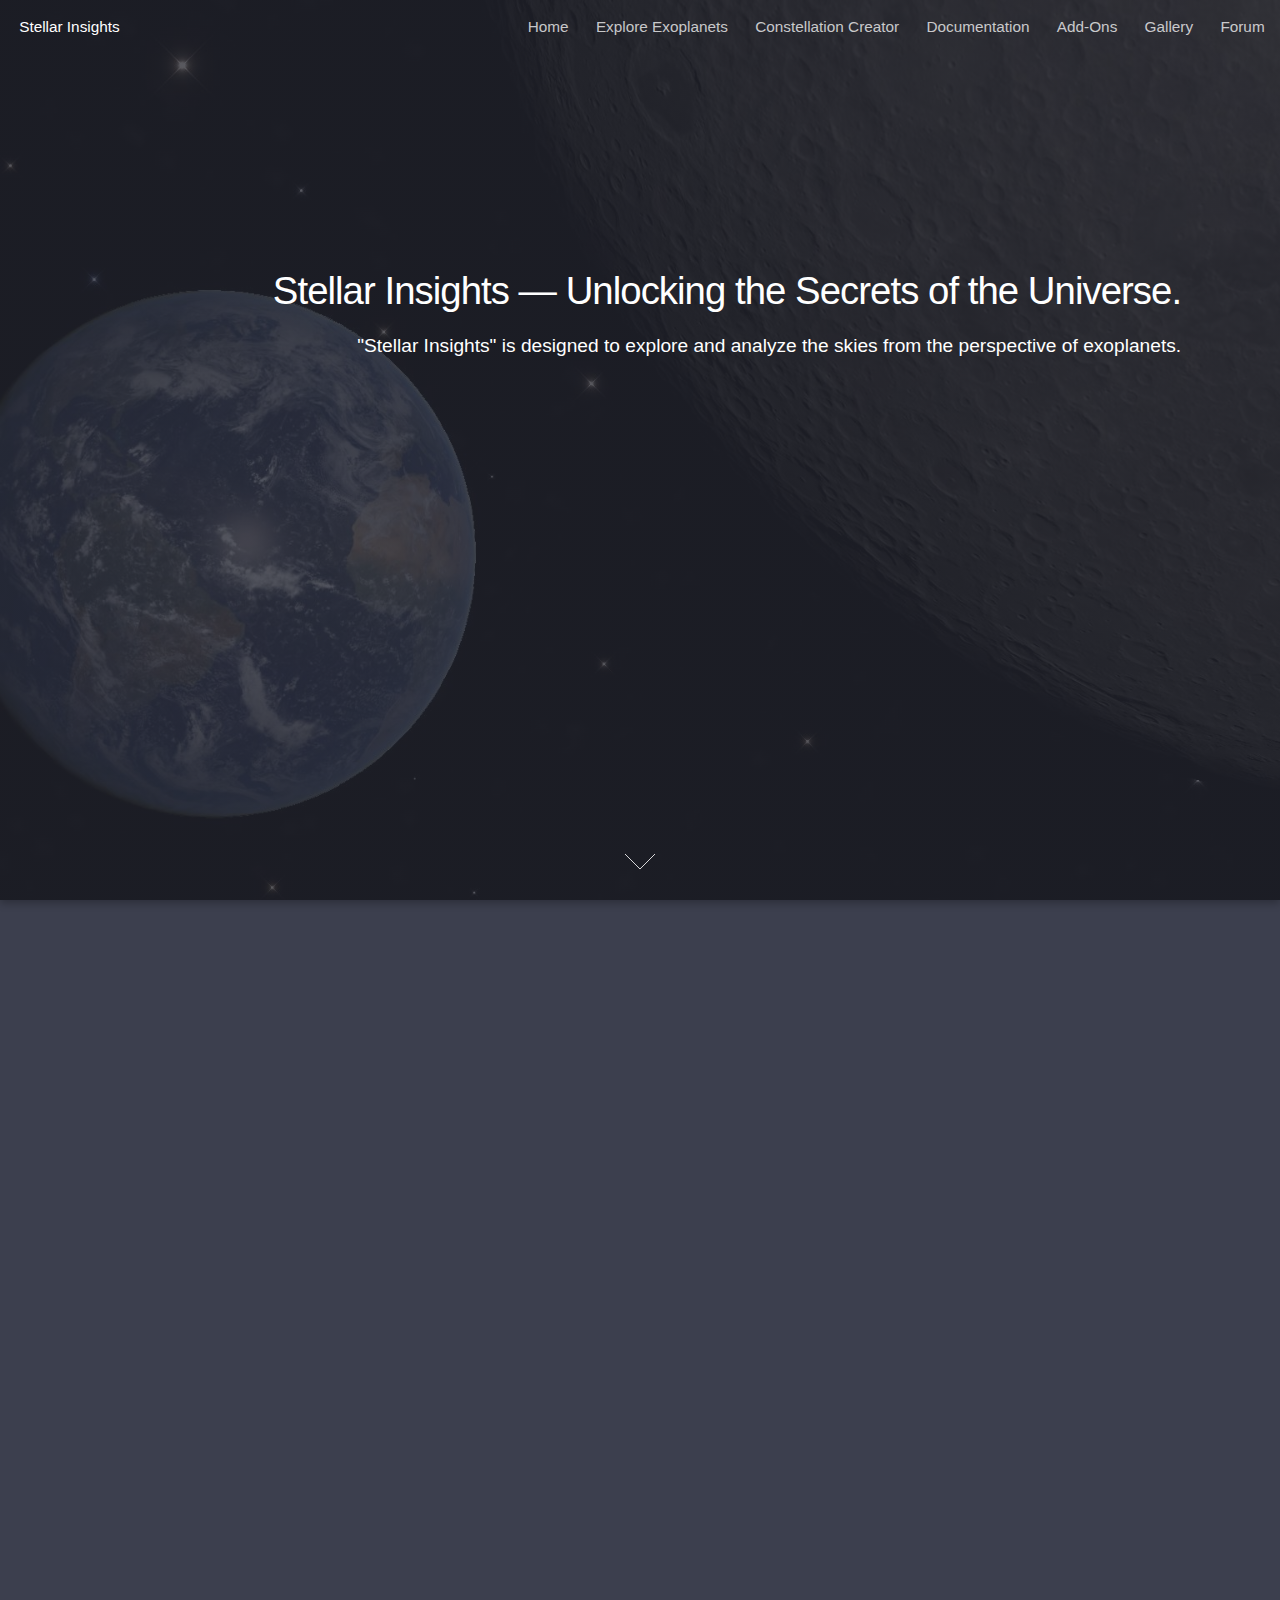
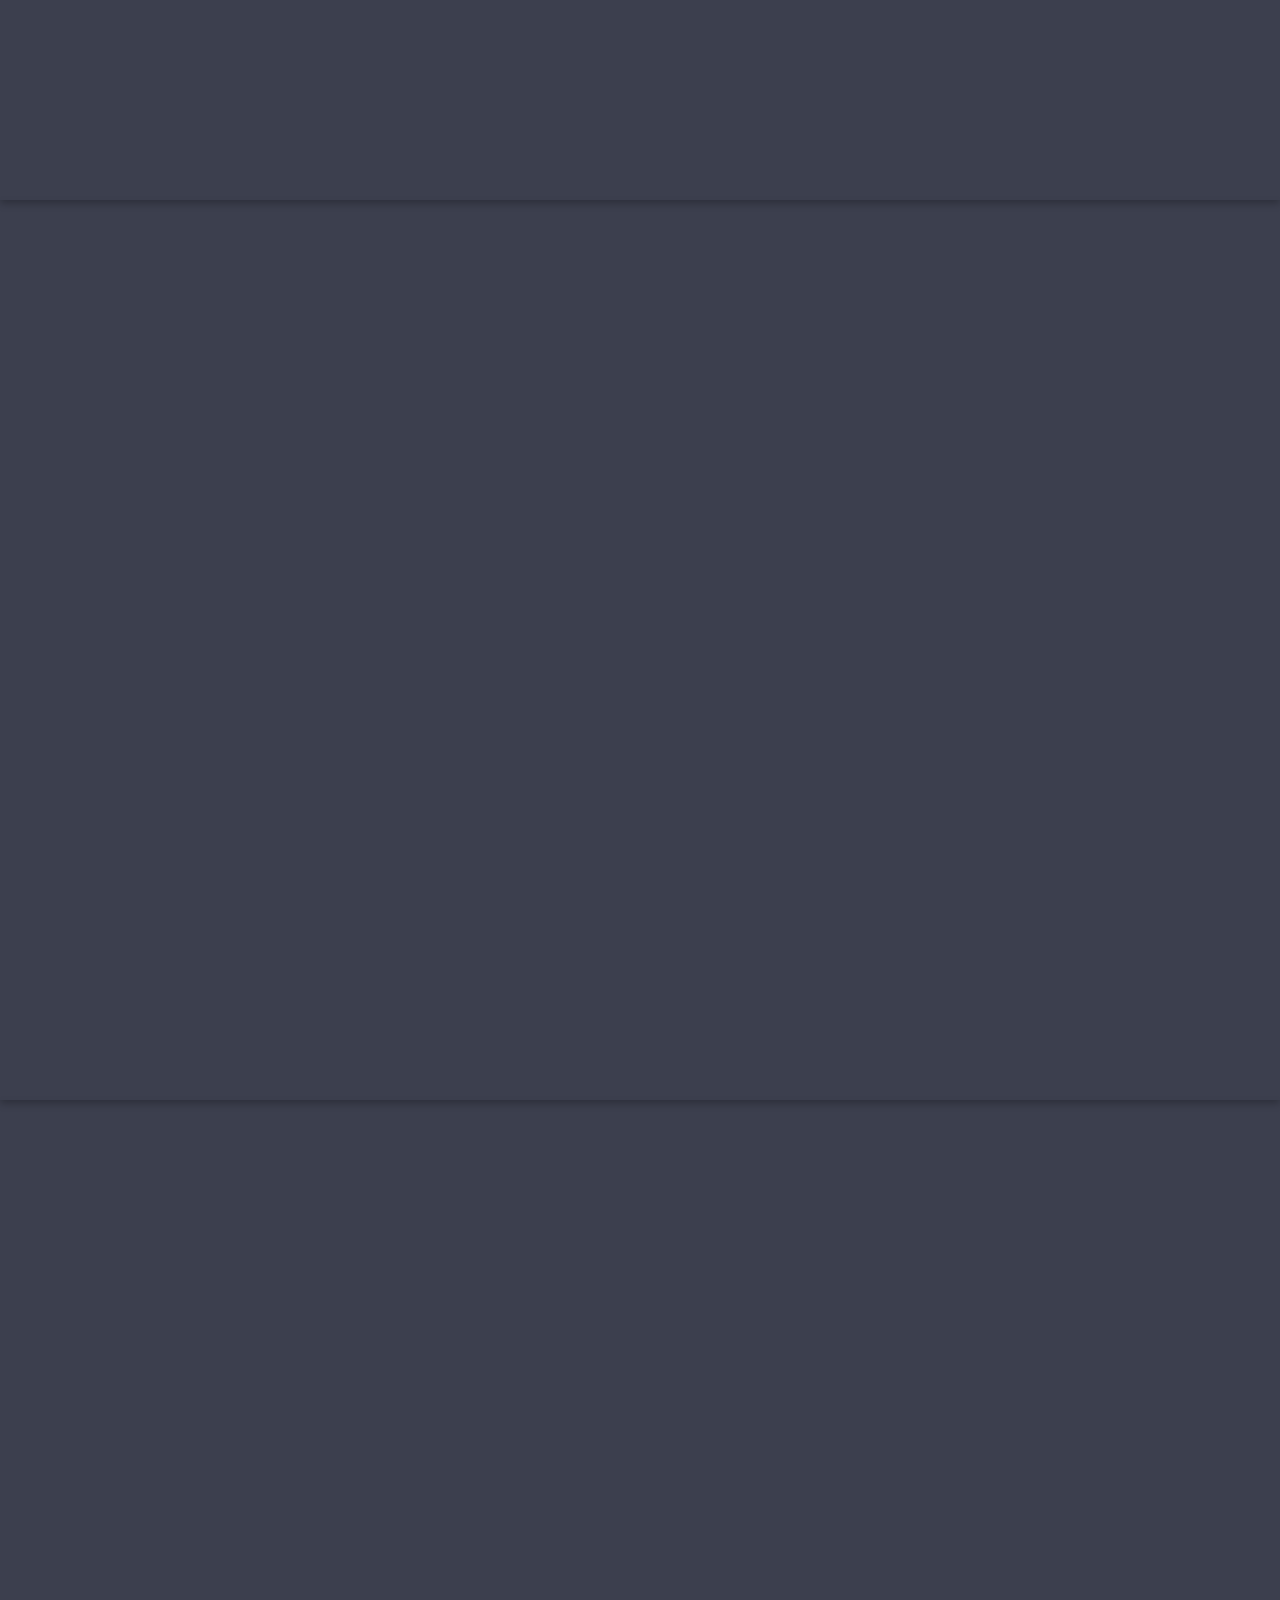
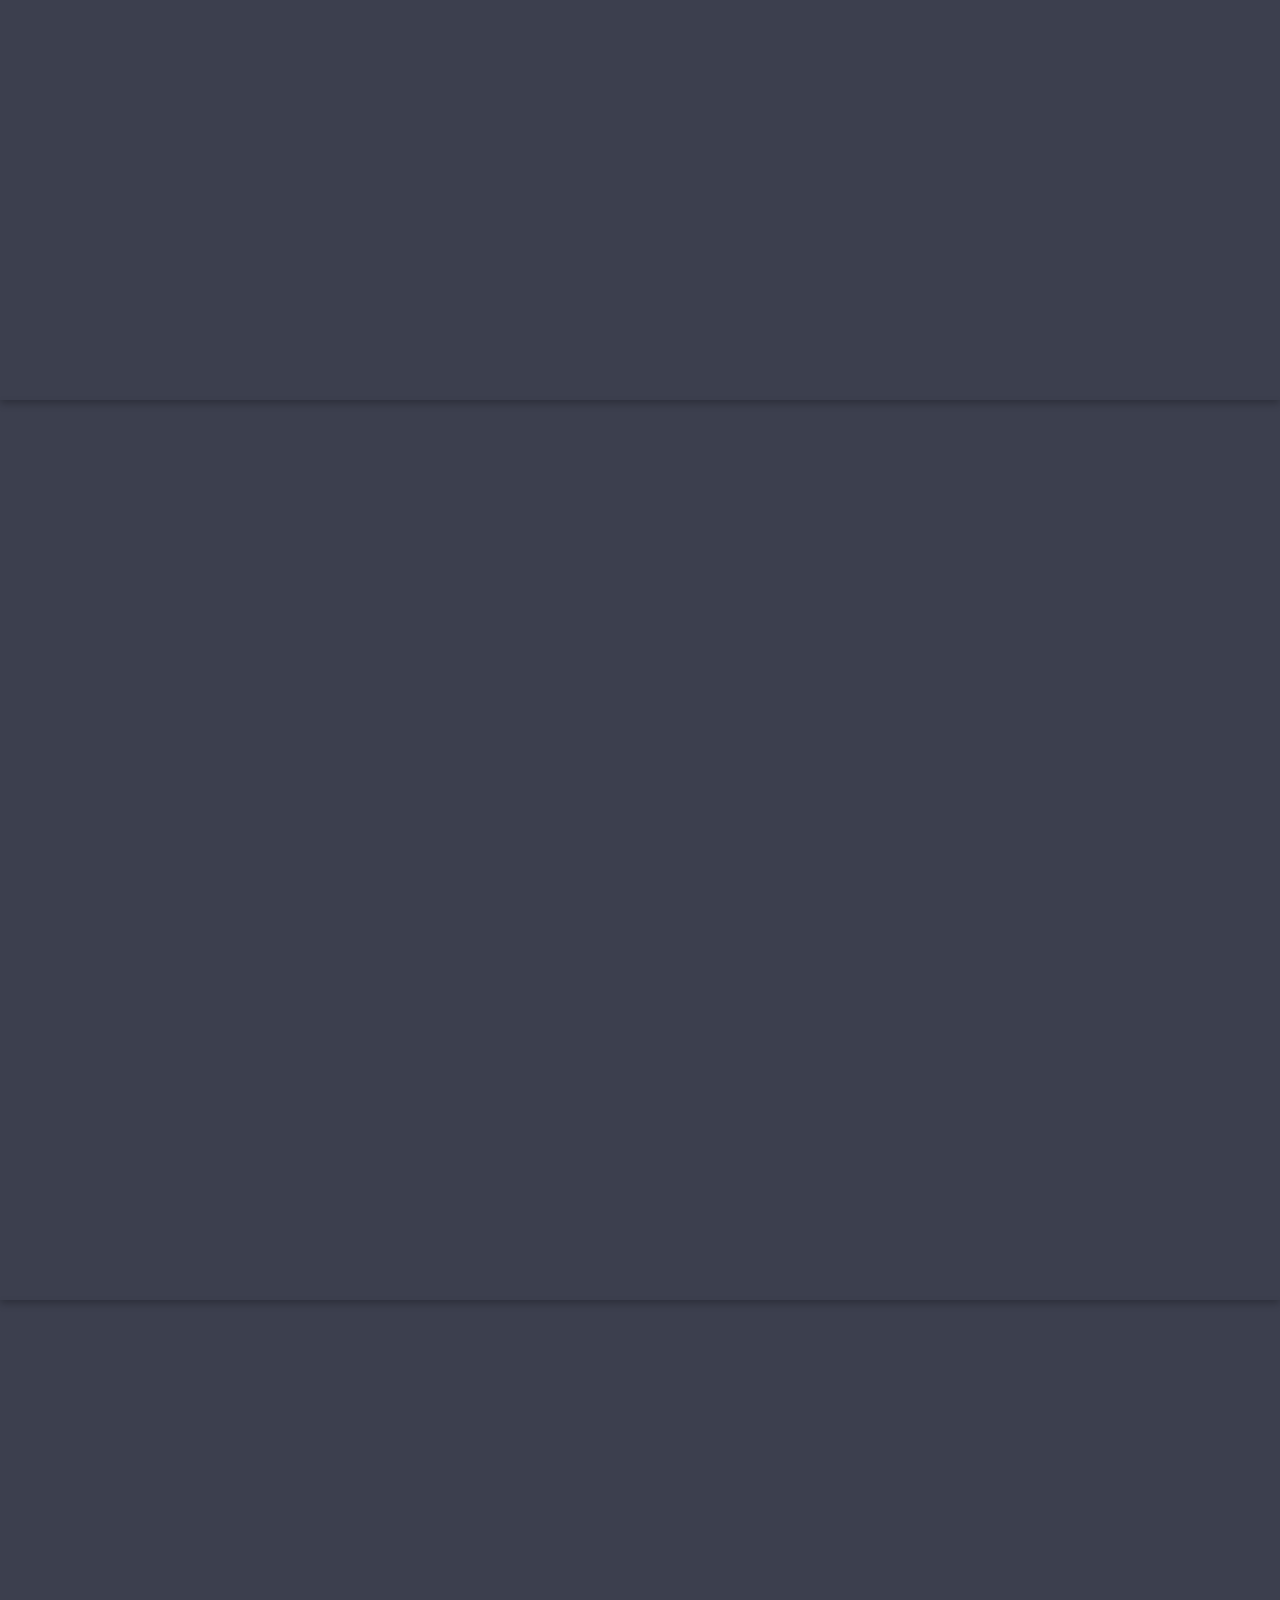
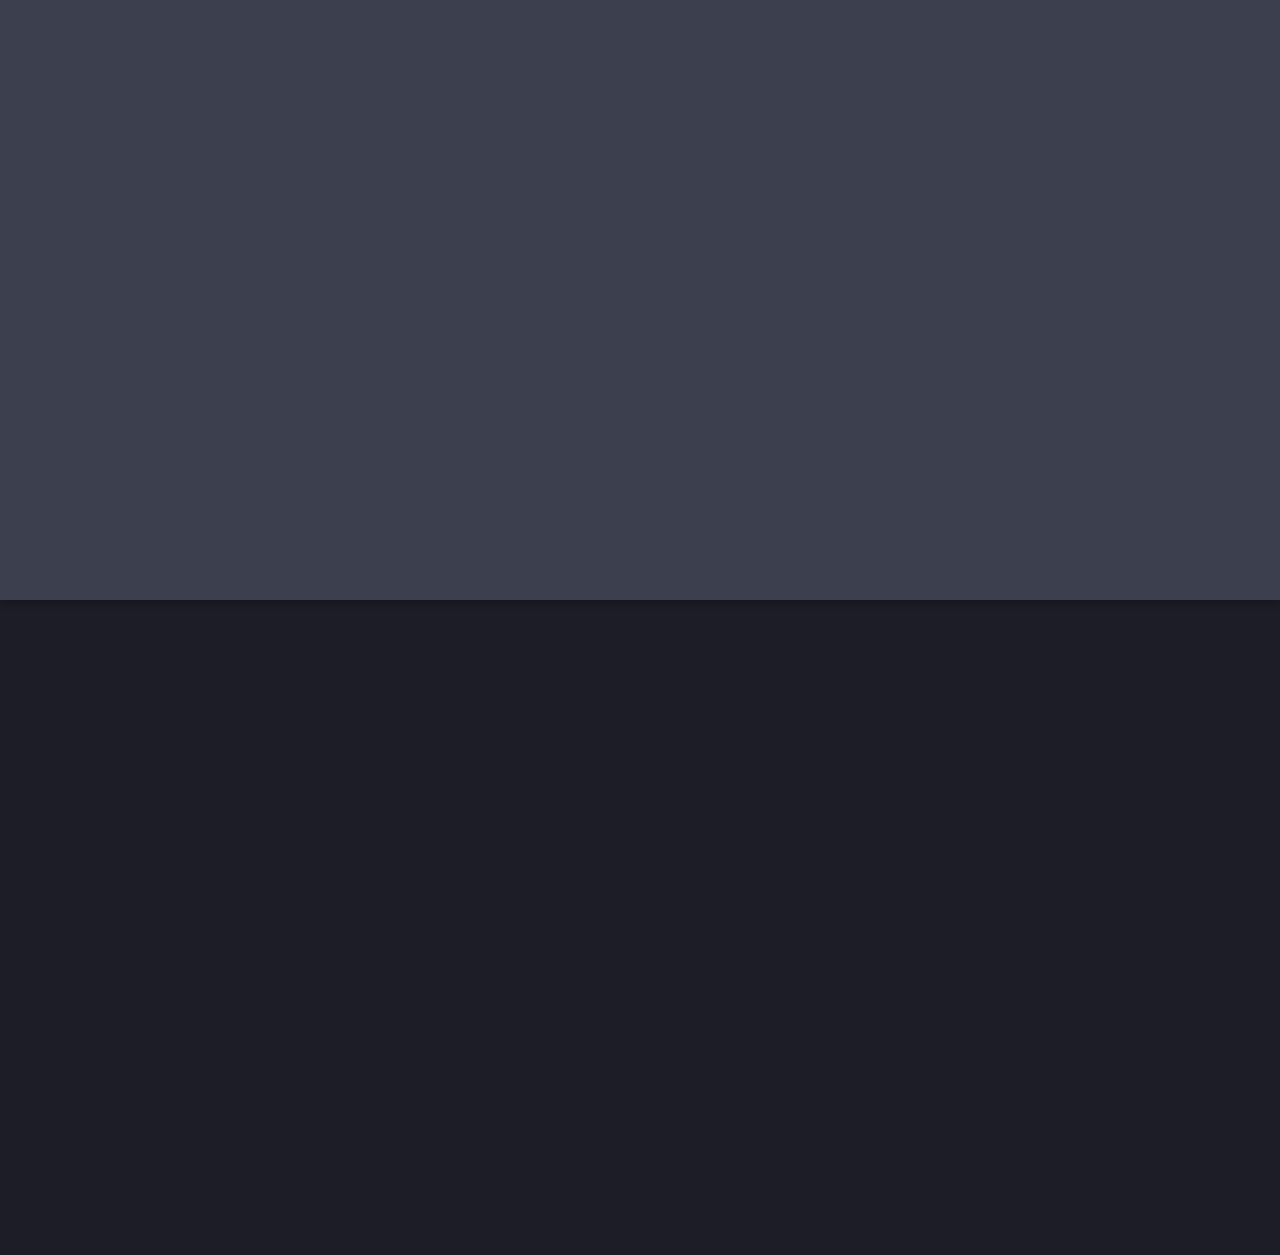
==== index.html @ 7b247990 "first commit" ====
<!DOCTYPE HTML>
<html>

<head>
    <title>Celestia: Home</title>
    <meta name="description" content="Celestia is a free space simulator for Windows, Linux, macOS, iOS and Android. You can freely explore space in three dimensions. The program displays objects and orbits based on scientific data." />
    <meta charset="utf-8" />
    <meta name="viewport" content="width=device-width, initial-scale=1" />
    <link rel="stylesheet" href="assets/css/main.css" />
    <link rel="shortcut icon" href="favicon.ico" type="image/x-icon">
</head>

<body class="landing">
    <div id="page-wrapper">

        <!-- Header -->
        <header id="header">
            <h1 id="logo"><a href="/">Stellar Insights</a></h1>
            <nav id="nav">
                <ul>
                    <li><a href="/">Home</a></li>
                    <li><a href="exoplanet.html">Explore Exoplanets</a></li>
                    <li><a href="constellation-maker-master/index.html">Constellation Creator</a></li>
                    <li>
                        <a href="#">Documentation</a>
                        <ul>
                            <li><a href="guides.html">Celestia Guides</a></li>
                            <li><a href="faq.html">FAQ</a></li>
                            <li><a href="sites.html">Related Sites</a></li>
                        </ul>
                    </li>
                    <li>
                        <a href="#">Add-Ons</a>
                        <ul>
                            <li><a href="addons.html">Download Links</a></li>
                            <li>
                                <a href="#">LUA Tools</a>
                                <ul>
                                    <li><a href="lua-universal-tools.html">LUA Universal Tools</a></li>
                                    <li><a href="lua-other.html">Other</a></li>
                                </ul>
                            </li>
                            <li><a href="#">Utilites</a>
                                <ul>
                                    <li><a href="config-manager.html">Celestia Config Manager</a></li>
                                    <li><a href="utilites.html">Other</a></li>
                                </ul>
                            </li>
                        </ul>
                    </li>
                    <li><a href="gallery.html">Gallery</a></li>
                    <li><a href="/forum">Forum</a></li>
                </ul>
            </nav>
        </header>

        <!-- Banner -->
        <section id="banner">
            <div class="content">
                <header>
                    <h2>Stellar Insights — Unlocking the Secrets of the Universe.</h2>
                    <p>"Stellar Insights" is designed to explore and analyze the skies from the perspective of exoplanets.</p>

                </header>
                <span class="image"><img src="" alt="" /></span>
            </div>
            <a href="#one" class="goto-next scrolly">Next</a>
        </section>

        <!-- One -->
        <section id="one" class="spotlight style1 bottom">
            <span class="image fit main"><img src="https://w0.peakpx.com/wallpaper/434/246/HD-wallpaper-big-planet-space-art-planet-space-artist-artwork-digital-art.jpg" alt="" /></span>
            <div class="content">
                <div class="container">
                    <div class="row">
                        <div class="4u 12u$(medium)">
                            <p><b>Stellar Insights is an innovative application</b>,

                                Select an Exoplanet: Users can choose an exoplanet from a curated catalog, providing a personalized experience based on their interests.</p>
                        </div>
                        <div class="4u 12u$(medium)">
                            <p><b>Exoplanet Exploration:</b>Users can investigate various exoplanets.Sky Visualization:

                                Interactive tools that allow users to visualize what the night sky looks like from different exoplanets, helping them understand the unique celestial perspectives these worlds offer.
                               </p>
                        </div>
                        <div class="4u$ 12u$(medium)">
                            <p><b>Educational Insights:</b>.Provide resources and information on exoplanets, their discovery methods, and ongoing research, making astronomy accessible to enthusiasts and learners.
                                Community Engagement:

                                Create a platform for astronomy enthusiasts and researchers to share findings, collaborate on projects, and discuss the latest in exoplanet studies.</p>
                        </div>
                    </div>
                </div>
            </div>
            <a href="#two" class="goto-next scrolly">Next</a>
        </section>

        <!-- Two -->
        <section id="two" class="spotlight style2 right">
            <span class="image fit main"><img src="8ebddec1-6fad-4580-a240-436f868ad422.gif" alt="" /></span>
            <div class="content">
                <header>
                    <h2>3D Space Simulator</h2>
                    <p>Exosky lets you explore the universe from exoplanets.</p>
                </header>
                <p>
                    Here’s a more professional version of the description for Stellar Insights:

                    Stellar Insights is an advanced application designed to revolutionize the way users experience and engage with the universe. Featuring an interactive 3D space simulator, the app enables users to venture beyond the solar system and explore the cosmos from the vantage point of distant exoplanets. By simulating real astronomical data, Stellar Insights offers an immersive learning tool that provides both novice astronomy enthusiasts and advanced students with unparalleled access to the stars. Whether you're looking to deepen your knowledge or simply marvel at the cosmos, the app delivers an expansive range of features tailored to engage users at every level of expertise.

                    </p>
            </div>
            <a href="#three" class="goto-next scrolly">Next</a>
        </section>

        <!-- Three -->
        <section id="three" class="spotlight style3 left">
            <span class="image fit main bottom"><img src="images/pic03.jpg" alt="" /></span>
            <div class="content">
                <header>
                    <h2>Interactive Planetarium Mode</h2>
                    <p>A fully interactive 3D view where users can "explore" the sky from the perspective of their chosen exoplanet.
                        Users can rotate, zoom, and explore constellations.</p>
                </header>
                <p> Stars in this mode could have different visual properties such as size, brightness, and color, depending on the catalog data.</p>
            </div>
            <a href="#four" class="goto-next scrolly">Next</a>
        </section>

        <!-- Four -->
        <section id="four" class="spotlight style2 right">
            <span class="image fit main"><img src="images/pic04.jpg" alt="" /></span>
            <div class="content">
                <header>
                    <h2>Constellation Creation</h2>

                </header>
                <p>The user can trace custom constellations by connecting stars, naming them, and even saving their constellations.
                    Pre-built constellation templates from Earth could also be provided, along with a tool to compare how recognizable they are from the new perspective.</p>
            </div>
            <a href="#five" class="goto-next scrolly">Next</a>
        </section>

        <!-- Five -->
        <section id="five" class="spotlight style3 left">
            <span class="image fit main bottom"><img src="images/pic05.jpg" alt="" /></span>
            <div class="content">
                <header>
                    <h2>Skies from Exoplanets</h2>

                </header>
                <p>The night sky on an exoplanet would be vastly different from Earth's. Depending on the exoplanet's location in the galaxy, constellations would shift, and new celestial objects might dominate the sky, offering entirely new perspectives on the universe.</p>
            </div>
            <a href="#six" class="goto-next scrolly">Next</a>
        </section>

        <!-- Six -->
        <section id="six" class="wrapper style1 special fade-up">
            <div class="container">
                <header class="major">
                    <h2>ExoWorlds features</h2>
                    <p>These are  some of the features of ExoWorlds</p>
                </header>
                <div class="box alt">
                    <div class="row uniform">
                        <section class="4u 6u(medium) 12u$(xsmall)">
                            <span class="icon alt major fa-map"></span>
                            <h3>3D Space Stimulator</h3>
                            <p>The app enables users to venture beyond the solar system and explore the cosmos from the vantage point of distant exoplanets. By simulating real astronomical data, Stellar Insights offers an immersive learning tool that provides both novice</p>
                        </section>
                        <section class="4u 6u(medium) 12u$(xsmall)">
                            <span class="icon alt major fa-headphones"></span>
                            <h3>Constellation Creation</h3>
                            <p>The user can trace custom constellations by connecting stars, naming them, and even saving their constellations</p>
                        </section>
                        <section class="4u$ 6u$(medium) 12u$(xsmall)">
                            <span class="icon alt major fa-bullseye"></span>
                            <h3>Interactive Planetarium Mode</h3>
                            <p>A fully interactive 3D view where users can "explore" the sky from the perspective of their chosen exoplanet. Users can rotate, zoom, and explore constellations.</p>
                        </section>
                    </div>
                </div>
            </div>
        </section>


    <!-- Scripts -->
    <script src="assets/js/jquery.min.js"></script>
    <script src="assets/js/jquery.scrolly.min.js"></script>
    <script src="assets/js/jquery.dropotron.min.js"></script>
    <script src="assets/js/jquery.scrollex.min.js"></script>
    <script src="assets/js/skel.min.js"></script>
    <script src="assets/js/util.js"></script>
    <script src="assets/js/main.js"></script>

</body>

</html>
---- assets/css/main.css ----
@import url("font-awesome.min.css");
/*
	Landed by Pixelarity
	pixelarity.com | hello@pixelarity.com
	License: pixelarity.com/license
*/

/* Reset */

html,
body,
div,
span,
applet,
object,
iframe,
h1,
h2,
h3,
h4,
h5,
h6,
p,
blockquote,
pre,
a,
abbr,
acronym,
address,
big,
cite,
code,
del,
dfn,
em,
img,
ins,
kbd,
q,
s,
samp,
small,
strike,
strong,
sub,
sup,
tt,
var,
b,
u,
i,
center,
dl,
dt,
dd,
ol,
ul,
li,
fieldset,
form,
label,
legend,
table,
caption,
tbody,
tfoot,
thead,
tr,
th,
td,
article,
aside,
canvas,
details,
embed,
figure,
figcaption,
footer,
header,
hgroup,
menu,
nav,
output,
ruby,
section,
summary,
time,
mark,
audio,
video {
    margin: 0;
    padding: 0;
    border: 0;
    font-size: 100%;
    font: inherit;
    vertical-align: baseline;
}

article,
aside,
details,
figcaption,
figure,
footer,
header,
hgroup,
menu,
nav,
section {
    display: block;
}

body {
    line-height: 1;
}

ol,
ul {
    list-style: none;
}

blockquote,
q {
    quotes: none;
}

blockquote:before,
blockquote:after,
q:before,
q:after {
    content: '';
    content: none;
}

table {
    border-collapse: collapse;
    border-spacing: 0;
}

body {
    -webkit-text-size-adjust: none;
}

/* Box Model */

*,
*:before,
*:after {
    -moz-box-sizing: border-box;
    -webkit-box-sizing: border-box;
    box-sizing: border-box;
}

/* Containers */
.videog{
    background-clip:'D:\Users\Dell\Downloads\celestiaproject.space (1)\celestiaproject.space\WhatsApp Video 2024-09-29 at 10.25.53_31361958.mp4' ;
}

.container {
    margin-left: auto;
    margin-right: auto;
}

.container.\31 25\25 {
    width: 100%;
    max-width: 87.5em;
    min-width: 70em;
}

.container.\37 5\25 {
    width: 52.5em;
}

.container.\35 0\25 {
    width: 35em;
}

.container.\32 5\25 {
    width: 17.5em;
}

.container {
    width: 70em;
}

@media screen and (max-width: 1680px) {
    .container.\31 25\25 {
        width: 100%;
        max-width: 87.5em;
        min-width: 70em;
    }
    .container.\37 5\25 {
        width: 52.5em;
    }
    .container.\35 0\25 {
        width: 35em;
    }
    .container.\32 5\25 {
        width: 17.5em;
    }
    .container {
        width: 70em;
    }
}

@media screen and (max-width: 1280px) {
    .container.\31 25\25 {
        width: 100%;
        max-width: 112.5%;
        min-width: 90%;
    }
    .container.\37 5\25 {
        width: 67.5%;
    }
    .container.\35 0\25 {
        width: 45%;
    }
    .container.\32 5\25 {
        width: 22.5%;
    }
    .container {
        width: 90%;
    }
}

@media screen and (max-width: 980px) {
    .container.\31 25\25 {
        width: 100%;
        max-width: 125%;
        min-width: 100%;
    }
    .container.\37 5\25 {
        width: 75%;
    }
    .container.\35 0\25 {
        width: 50%;
    }
    .container.\32 5\25 {
        width: 25%;
    }
    .container {
        width: 100% !important;
    }
}

@media screen and (max-width: 736px) {
    .container.\31 25\25 {
        width: 100%;
        max-width: 125%;
        min-width: 100%;
    }
    .container.\37 5\25 {
        width: 75%;
    }
    .container.\35 0\25 {
        width: 50%;
    }
    .container.\32 5\25 {
        width: 25%;
    }
    .container {
        width: 100% !important;
    }
}

@media screen and (max-width: 480px) {
    .container.\31 25\25 {
        width: 100%;
        max-width: 125%;
        min-width: 100%;
    }
    .container.\37 5\25 {
        width: 75%;
    }
    .container.\35 0\25 {
        width: 50%;
    }
    .container.\32 5\25 {
        width: 25%;
    }
    .container {
        width: 100% !important;
    }
}

/* Grid */

.row {
    border-bottom: solid 1px transparent;
    -moz-box-sizing: border-box;
    -webkit-box-sizing: border-box;
    box-sizing: border-box;
}

.row>* {
    float: left;
    -moz-box-sizing: border-box;
    -webkit-box-sizing: border-box;
    box-sizing: border-box;
}

.row:after,
.row:before {
    content: '';
    display: block;
    clear: both;
    height: 0;
}

.row.uniform>*> :first-child {
    margin-top: 0;
}

.row.uniform>*> :last-child {
    margin-bottom: 0;
}

.row.\30 \25>* {
    padding: 0 0 0 0em;
}

.row.\30 \25 {
    margin: 0 0 -1px 0em;
}

.row.uniform.\30 \25>* {
    padding: 0em 0 0 0em;
}

.row.uniform.\30 \25 {
    margin: 0em 0 -1px 0em;
}

.row>* {
    padding: 0 0 0 2.5em;
}

.row {
    margin: 0 0 -1px -2.5em;
}

.row.uniform>* {
    padding: 2.5em 0 0 2.5em;
}

.row.uniform {
    margin: -2.5em 0 -1px -2.5em;
}

.row.\32 00\25>* {
    padding: 0 0 0 5em;
}

.row.\32 00\25 {
    margin: 0 0 -1px -5em;
}

.row.uniform.\32 00\25>* {
    padding: 5em 0 0 5em;
}

.row.uniform.\32 00\25 {
    margin: -5em 0 -1px -5em;
}

.row.\31 50\25>* {
    padding: 0 0 0 3.75em;
}

.row.\31 50\25 {
    margin: 0 0 -1px -3.75em;
}

.row.uniform.\31 50\25>* {
    padding: 3.75em 0 0 3.75em;
}

.row.uniform.\31 50\25 {
    margin: -3.75em 0 -1px -3.75em;
}

.row.\35 0\25>* {
    padding: 0 0 0 1.25em;
}

.row.\35 0\25 {
    margin: 0 0 -1px -1.25em;
}

.row.uniform.\35 0\25>* {
    padding: 1.25em 0 0 1.25em;
}

.row.uniform.\35 0\25 {
    margin: -1.25em 0 -1px -1.25em;
}

.row.\32 5\25>* {
    padding: 0 0 0 0.625em;
}

.row.\32 5\25 {
    margin: 0 0 -1px -0.625em;
}

.row.uniform.\32 5\25>* {
    padding: 0.625em 0 0 0.625em;
}

.row.uniform.\32 5\25 {
    margin: -0.625em 0 -1px -0.625em;
}

.\31 2u,
.\31 2u\24 {
    width: 100%;
    clear: none;
    margin-left: 0;
}

.\31 1u,
.\31 1u\24 {
    width: 91.6666666667%;
    clear: none;
    margin-left: 0;
}

.\31 0u,
.\31 0u\24 {
    width: 83.3333333333%;
    clear: none;
    margin-left: 0;
}

.\39 u,
.\39 u\24 {
    width: 75%;
    clear: none;
    margin-left: 0;
}

.\38 u,
.\38 u\24 {
    width: 100%;
    clear: none;
    margin-left: 0;
}

td.\38 u,
.\38 u\24 {
    width: 66.6666666667%;
}

.\37 u,
.\37 u\24 {
    width: 58.3333333333%;
    clear: none;
    margin-left: 0;
}

.\36 u,
.\36 u\24 {
    width: 100%;
    clear: none;
    margin-left: 0;
}

.\35 u,
.\35 u\24 {
    width: 41.6666666667%;
    clear: none;
    margin-left: 0;
}

.\34 u,
.\34 u\24 {
    width: 33.3333333333%;
    clear: none;
    margin-left: 0;
}

.\33 u,
.\33 u\24 {
    width: 25%;
    clear: none;
    margin-left: 0;
}

.\32 u,
.\32 u\24 {
    width: 16.6666666667%;
    clear: none;
    margin-left: 0;
}

.\31 u,
.\31 u\24 {
    width: 8.3333333333%;
    clear: none;
    margin-left: 0;
}

.\31 2u\24+*,
.\31 1u\24+*,
.\31 0u\24+*,
.\39 u\24+*,
.\38 u\24+*,
.\37 u\24+*,
.\36 u\24+*,
.\35 u\24+*,
.\34 u\24+*,
.\33 u\24+*,
.\32 u\24+*,
.\31 u\24+* {
    clear: left;
}

.\-11u {
    margin-left: 91.66667%;
}

.\-10u {
    margin-left: 83.33333%;
}

.\-9u {
    margin-left: 75%;
}

.\-8u {
    margin-left: 66.66667%;
}

.\-7u {
    margin-left: 58.33333%;
}

.\-6u {
    margin-left: 50%;
}

.\-5u {
    margin-left: 41.66667%;
}

.\-4u {
    margin-left: 33.33333%;
}

.\-3u {
    margin-left: 25%;
}

.\-2u {
    margin-left: 16.66667%;
}

.\-1u {
    margin-left: 8.33333%;
}

@media screen and (max-width: 1680px) {
    .row>* {
        padding: 0 0 0 2.5em;
    }
    .row {
        margin: 0 0 -1px -2.5em;
    }
    .row.uniform>* {
        padding: 2.5em 0 0 2.5em;
    }
    .row.uniform {
        margin: -2.5em 0 -1px -2.5em;
    }
    .row.\32 00\25>* {
        padding: 0 0 0 5em;
    }
    .row.\32 00\25 {
        margin: 0 0 -1px -5em;
    }
    .row.uniform.\32 00\25>* {
        padding: 5em 0 0 5em;
    }
    .row.uniform.\32 00\25 {
        margin: -5em 0 -1px -5em;
    }
    .row.\31 50\25>* {
        padding: 0 0 0 3.75em;
    }
    .row.\31 50\25 {
        margin: 0 0 -1px -3.75em;
    }
    .row.uniform.\31 50\25>* {
        padding: 3.75em 0 0 3.75em;
    }
    .row.uniform.\31 50\25 {
        margin: -3.75em 0 -1px -3.75em;
    }
    .row.\35 0\25>* {
        padding: 0 0 0 1.25em;
    }
    .row.\35 0\25 {
        margin: 0 0 -1px -1.25em;
    }
    .row.uniform.\35 0\25>* {
        padding: 1.25em 0 0 1.25em;
    }
    .row.uniform.\35 0\25 {
        margin: -1.25em 0 -1px -1.25em;
    }
    .row.\32 5\25>* {
        padding: 0 0 0 0.625em;
    }
    .row.\32 5\25 {
        margin: 0 0 -1px -0.625em;
    }
    .row.uniform.\32 5\25>* {
        padding: 0.625em 0 0 0.625em;
    }
    .row.uniform.\32 5\25 {
        margin: -0.625em 0 -1px -0.625em;
    }
    .\31 2u\28xlarge\29,
    .\31 2u\24\28xlarge\29 {
        width: 100%;
        clear: none;
        margin-left: 0;
    }
    .\31 1u\28xlarge\29,
    .\31 1u\24\28xlarge\29 {
        width: 91.6666666667%;
        clear: none;
        margin-left: 0;
    }
    .\31 0u\28xlarge\29,
    .\31 0u\24\28xlarge\29 {
        width: 83.3333333333%;
        clear: none;
        margin-left: 0;
    }
    .\39 u\28xlarge\29,
    .\39 u\24\28xlarge\29 {
        width: 75%;
        clear: none;
        margin-left: 0;
    }
    .\38 u\28xlarge\29,
    .\38 u\24\28xlarge\29 {
        width: 66.6666666667%;
        clear: none;
        margin-left: 0;
    }
    .\37 u\28xlarge\29,
    .\37 u\24\28xlarge\29 {
        width: 58.3333333333%;
        clear: none;
        margin-left: 0;
    }
    .\36 u\28xlarge\29,
    .\36 u\24\28xlarge\29 {
        width: 50%;
        clear: none;
        margin-left: 0;
    }
    .\35 u\28xlarge\29,
    .\35 u\24\28xlarge\29 {
        width: 41.6666666667%;
        clear: none;
        margin-left: 0;
    }
    .\34 u\28xlarge\29,
    .\34 u\24\28xlarge\29 {
        width: 33.3333333333%;
        clear: none;
        margin-left: 0;
    }
    .\33 u\28xlarge\29,
    .\33 u\24\28xlarge\29 {
        width: 25%;
        clear: none;
        margin-left: 0;
    }
    .\32 u\28xlarge\29,
    .\32 u\24\28xlarge\29 {
        width: 16.6666666667%;
        clear: none;
        margin-left: 0;
    }
    .\31 u\28xlarge\29,
    .\31 u\24\28xlarge\29 {
        width: 8.3333333333%;
        clear: none;
        margin-left: 0;
    }
    .\31 2u\24\28xlarge\29+*,
    .\31 1u\24\28xlarge\29+*,
    .\31 0u\24\28xlarge\29+*,
    .\39 u\24\28xlarge\29+*,
    .\38 u\24\28xlarge\29+*,
    .\37 u\24\28xlarge\29+*,
    .\36 u\24\28xlarge\29+*,
    .\35 u\24\28xlarge\29+*,
    .\34 u\24\28xlarge\29+*,
    .\33 u\24\28xlarge\29+*,
    .\32 u\24\28xlarge\29+*,
    .\31 u\24\28xlarge\29+* {
        clear: left;
    }
    .\-11u\28xlarge\29 {
        margin-left: 91.66667%;
    }
    .\-10u\28xlarge\29 {
        margin-left: 83.33333%;
    }
    .\-9u\28xlarge\29 {
        margin-left: 75%;
    }
    .\-8u\28xlarge\29 {
        margin-left: 66.66667%;
    }
    .\-7u\28xlarge\29 {
        margin-left: 58.33333%;
    }
    .\-6u\28xlarge\29 {
        margin-left: 50%;
    }
    .\-5u\28xlarge\29 {
        margin-left: 41.66667%;
    }
    .\-4u\28xlarge\29 {
        margin-left: 33.33333%;
    }
    .\-3u\28xlarge\29 {
        margin-left: 25%;
    }
    .\-2u\28xlarge\29 {
        margin-left: 16.66667%;
    }
    .\-1u\28xlarge\29 {
        margin-left: 8.33333%;
    }
}

@media screen and (max-width: 1280px) {
    .row>* {
        padding: 0 0 0 2.5em;
    }
    .row {
        margin: 0 0 -1px -2.5em;
    }
    .row.uniform>* {
        padding: 2.5em 0 0 2.5em;
    }
    .row.uniform {
        margin: -2.5em 0 -1px -2.5em;
    }
    .row.\32 00\25>* {
        padding: 0 0 0 5em;
    }
    .row.\32 00\25 {
        margin: 0 0 -1px -5em;
    }
    .row.uniform.\32 00\25>* {
        padding: 5em 0 0 5em;
    }
    .row.uniform.\32 00\25 {
        margin: -5em 0 -1px -5em;
    }
    .row.\31 50\25>* {
        padding: 0 0 0 3.75em;
    }
    .row.\31 50\25 {
        margin: 0 0 -1px -3.75em;
    }
    .row.uniform.\31 50\25>* {
        padding: 3.75em 0 0 3.75em;
    }
    .row.uniform.\31 50\25 {
        margin: -3.75em 0 -1px -3.75em;
    }
    .row.\35 0\25>* {
        padding: 0 0 0 1.25em;
    }
    .row.\35 0\25 {
        margin: 0 0 -1px -1.25em;
    }
    .row.uniform.\35 0\25>* {
        padding: 1.25em 0 0 1.25em;
    }
    .row.uniform.\35 0\25 {
        margin: -1.25em 0 -1px -1.25em;
    }
    .row.\32 5\25>* {
        padding: 0 0 0 0.625em;
    }
    .row.\32 5\25 {
        margin: 0 0 -1px -0.625em;
    }
    .row.uniform.\32 5\25>* {
        padding: 0.625em 0 0 0.625em;
    }
    .row.uniform.\32 5\25 {
        margin: -0.625em 0 -1px -0.625em;
    }
    .\31 2u\28large\29,
    .\31 2u\24\28large\29 {
        width: 100%;
        clear: none;
        margin-left: 0;
    }
    .\31 1u\28large\29,
    .\31 1u\24\28large\29 {
        width: 91.6666666667%;
        clear: none;
        margin-left: 0;
    }
    .\31 0u\28large\29,
    .\31 0u\24\28large\29 {
        width: 83.3333333333%;
        clear: none;
        margin-left: 0;
    }
    .\39 u\28large\29,
    .\39 u\24\28large\29 {
        width: 75%;
        clear: none;
        margin-left: 0;
    }
    .\38 u\28large\29,
    .\38 u\24\28large\29 {
        width: 66.6666666667%;
        clear: none;
        margin-left: 0;
    }
    .\37 u\28large\29,
    .\37 u\24\28large\29 {
        width: 58.3333333333%;
        clear: none;
        margin-left: 0;
    }
    .\36 u\28large\29,
    .\36 u\24\28large\29 {
        width: 50%;
        clear: none;
        margin-left: 0;
    }
    .\35 u\28large\29,
    .\35 u\24\28large\29 {
        width: 41.6666666667%;
        clear: none;
        margin-left: 0;
    }
    .\34 u\28large\29,
    .\34 u\24\28large\29 {
        width: 33.3333333333%;
        clear: none;
        margin-left: 0;
    }
    .\33 u\28large\29,
    .\33 u\24\28large\29 {
        width: 25%;
        clear: none;
        margin-left: 0;
    }
    .\32 u\28large\29,
    .\32 u\24\28large\29 {
        width: 16.6666666667%;
        clear: none;
        margin-left: 0;
    }
    .\31 u\28large\29,
    .\31 u\24\28large\29 {
        width: 8.3333333333%;
        clear: none;
        margin-left: 0;
    }
    .\31 2u\24\28large\29+*,
    .\31 1u\24\28large\29+*,
    .\31 0u\24\28large\29+*,
    .\39 u\24\28large\29+*,
    .\38 u\24\28large\29+*,
    .\37 u\24\28large\29+*,
    .\36 u\24\28large\29+*,
    .\35 u\24\28large\29+*,
    .\34 u\24\28large\29+*,
    .\33 u\24\28large\29+*,
    .\32 u\24\28large\29+*,
    .\31 u\24\28large\29+* {
        clear: left;
    }
    .\-11u\28large\29 {
        margin-left: 91.66667%;
    }
    .\-10u\28large\29 {
        margin-left: 83.33333%;
    }
    .\-9u\28large\29 {
        margin-left: 75%;
    }
    .\-8u\28large\29 {
        margin-left: 66.66667%;
    }
    .\-7u\28large\29 {
        margin-left: 58.33333%;
    }
    .\-6u\28large\29 {
        margin-left: 50%;
    }
    .\-5u\28large\29 {
        margin-left: 41.66667%;
    }
    .\-4u\28large\29 {
        margin-left: 33.33333%;
    }
    .\-3u\28large\29 {
        margin-left: 25%;
    }
    .\-2u\28large\29 {
        margin-left: 16.66667%;
    }
    .\-1u\28large\29 {
        margin-left: 8.33333%;
    }
}

@media screen and (max-width: 980px) {
    .row>* {
        padding: 0 0 0 2.5em;
    }
    .row {
        margin: 0 0 -1px -2.5em;
    }
    .row.uniform>* {
        padding: 2.5em 0 0 2.5em;
    }
    .row.uniform {
        margin: -2.5em 0 -1px -2.5em;
    }
    .row.\32 00\25>* {
        padding: 0 0 0 5em;
    }
    .row.\32 00\25 {
        margin: 0 0 -1px -5em;
    }
    .row.uniform.\32 00\25>* {
        padding: 5em 0 0 5em;
    }
    .row.uniform.\32 00\25 {
        margin: -5em 0 -1px -5em;
    }
    .row.\31 50\25>* {
        padding: 0 0 0 3.75em;
    }
    .row.\31 50\25 {
        margin: 0 0 -1px -3.75em;
    }
    .row.uniform.\31 50\25>* {
        padding: 3.75em 0 0 3.75em;
    }
    .row.uniform.\31 50\25 {
        margin: -3.75em 0 -1px -3.75em;
    }
    .row.\35 0\25>* {
        padding: 0 0 0 1.25em;
    }
    .row.\35 0\25 {
        margin: 0 0 -1px -1.25em;
    }
    .row.uniform.\35 0\25>* {
        padding: 1.25em 0 0 1.25em;
    }
    .row.uniform.\35 0\25 {
        margin: -1.25em 0 -1px -1.25em;
    }
    .row.\32 5\25>* {
        padding: 0 0 0 0.625em;
    }
    .row.\32 5\25 {
        margin: 0 0 -1px -0.625em;
    }
    .row.uniform.\32 5\25>* {
        padding: 0.625em 0 0 0.625em;
    }
    .row.uniform.\32 5\25 {
        margin: -0.625em 0 -1px -0.625em;
    }
    .\31 2u\28medium\29,
    .\31 2u\24\28medium\29 {
        width: 100%;
        clear: none;
        margin-left: 0;
    }
    .\31 1u\28medium\29,
    .\31 1u\24\28medium\29 {
        width: 91.6666666667%;
        clear: none;
        margin-left: 0;
    }
    .\31 0u\28medium\29,
    .\31 0u\24\28medium\29 {
        width: 83.3333333333%;
        clear: none;
        margin-left: 0;
    }
    .\39 u\28medium\29,
    .\39 u\24\28medium\29 {
        width: 75%;
        clear: none;
        margin-left: 0;
    }
    .\38 u\28medium\29,
    .\38 u\24\28medium\29 {
        width: 66.6666666667%;
        clear: none;
        margin-left: 0;
    }
    .\37 u\28medium\29,
    .\37 u\24\28medium\29 {
        width: 58.3333333333%;
        clear: none;
        margin-left: 0;
    }
    .\36 u\28medium\29,
    .\36 u\24\28medium\29 {
        width: 50%;
        clear: none;
        margin-left: 0;
    }
    .\35 u\28medium\29,
    .\35 u\24\28medium\29 {
        width: 41.6666666667%;
        clear: none;
        margin-left: 0;
    }
    .\34 u\28medium\29,
    .\34 u\24\28medium\29 {
        width: 33.3333333333%;
        clear: none;
        margin-left: 0;
    }
    .\33 u\28medium\29,
    .\33 u\24\28medium\29 {
        width: 25%;
        clear: none;
        margin-left: 0;
    }
    .\32 u\28medium\29,
    .\32 u\24\28medium\29 {
        width: 16.6666666667%;
        clear: none;
        margin-left: 0;
    }
    .\31 u\28medium\29,
    .\31 u\24\28medium\29 {
        width: 8.3333333333%;
        clear: none;
        margin-left: 0;
    }
    .\31 2u\24\28medium\29+*,
    .\31 1u\24\28medium\29+*,
    .\31 0u\24\28medium\29+*,
    .\39 u\24\28medium\29+*,
    .\38 u\24\28medium\29+*,
    .\37 u\24\28medium\29+*,
    .\36 u\24\28medium\29+*,
    .\35 u\24\28medium\29+*,
    .\34 u\24\28medium\29+*,
    .\33 u\24\28medium\29+*,
    .\32 u\24\28medium\29+*,
    .\31 u\24\28medium\29+* {
        clear: left;
    }
    .\-11u\28medium\29 {
        margin-left: 91.66667%;
    }
    .\-10u\28medium\29 {
        margin-left: 83.33333%;
    }
    .\-9u\28medium\29 {
        margin-left: 75%;
    }
    .\-8u\28medium\29 {
        margin-left: 66.66667%;
    }
    .\-7u\28medium\29 {
        margin-left: 58.33333%;
    }
    .\-6u\28medium\29 {
        margin-left: 50%;
    }
    .\-5u\28medium\29 {
        margin-left: 41.66667%;
    }
    .\-4u\28medium\29 {
        margin-left: 33.33333%;
    }
    .\-3u\28medium\29 {
        margin-left: 25%;
    }
    .\-2u\28medium\29 {
        margin-left: 16.66667%;
    }
    .\-1u\28medium\29 {
        margin-left: 8.33333%;
    }
}

@media screen and (max-width: 736px) {
    .row>* {
        padding: 0 0 0 2.5em;
    }
    .row {
        margin: 0 0 -1px -2.5em;
    }
    .row.uniform>* {
        padding: 2.5em 0 0 2.5em;
    }
    .row.uniform {
        margin: -2.5em 0 -1px -2.5em;
    }
    .row.\32 00\25>* {
        padding: 0 0 0 5em;
    }
    .row.\32 00\25 {
        margin: 0 0 -1px -5em;
    }
    .row.uniform.\32 00\25>* {
        padding: 5em 0 0 5em;
    }
    .row.uniform.\32 00\25 {
        margin: -5em 0 -1px -5em;
    }
    .row.\31 50\25>* {
        padding: 0 0 0 3.75em;
    }
    .row.\31 50\25 {
        margin: 0 0 -1px -3.75em;
    }
    .row.uniform.\31 50\25>* {
        padding: 3.75em 0 0 3.75em;
    }
    .row.uniform.\31 50\25 {
        margin: -3.75em 0 -1px -3.75em;
    }
    .row.\35 0\25>* {
        padding: 0 0 0 1.25em;
    }
    .row.\35 0\25 {
        margin: 0 0 -1px -1.25em;
    }
    .row.uniform.\35 0\25>* {
        padding: 1.25em 0 0 1.25em;
    }
    .row.uniform.\35 0\25 {
        margin: -1.25em 0 -1px -1.25em;
    }
    .row.\32 5\25>* {
        padding: 0 0 0 0.625em;
    }
    .row.\32 5\25 {
        margin: 0 0 -1px -0.625em;
    }
    .row.uniform.\32 5\25>* {
        padding: 0.625em 0 0 0.625em;
    }
    .row.uniform.\32 5\25 {
        margin: -0.625em 0 -1px -0.625em;
    }
    .\31 2u\28small\29,
    .\31 2u\24\28small\29 {
        width: 100%;
        clear: none;
        margin-left: 0;
    }
    .\31 1u\28small\29,
    .\31 1u\24\28small\29 {
        width: 91.6666666667%;
        clear: none;
        margin-left: 0;
    }
    .\31 0u\28small\29,
    .\31 0u\24\28small\29 {
        width: 83.3333333333%;
        clear: none;
        margin-left: 0;
    }
    .\39 u\28small\29,
    .\39 u\24\28small\29 {
        width: 75%;
        clear: none;
        margin-left: 0;
    }
    .\38 u\28small\29,
    .\38 u\24\28small\29 {
        width: 66.6666666667%;
        clear: none;
        margin-left: 0;
    }
    .\37 u\28small\29,
    .\37 u\24\28small\29 {
        width: 58.3333333333%;
        clear: none;
        margin-left: 0;
    }
    .\36 u\28small\29,
    .\36 u\24\28small\29 {
        width: 50%;
        clear: none;
        margin-left: 0;
    }
    .\35 u\28small\29,
    .\35 u\24\28small\29 {
        width: 41.6666666667%;
        clear: none;
        margin-left: 0;
    }
    .\34 u\28small\29,
    .\34 u\24\28small\29 {
        width: 33.3333333333%;
        clear: none;
        margin-left: 0;
    }
    .\33 u\28small\29,
    .\33 u\24\28small\29 {
        width: 25%;
        clear: none;
        margin-left: 0;
    }
    .\32 u\28small\29,
    .\32 u\24\28small\29 {
        width: 16.6666666667%;
        clear: none;
        margin-left: 0;
    }
    .\31 u\28small\29,
    .\31 u\24\28small\29 {
        width: 8.3333333333%;
        clear: none;
        margin-left: 0;
    }
    .\31 2u\24\28small\29+*,
    .\31 1u\24\28small\29+*,
    .\31 0u\24\28small\29+*,
    .\39 u\24\28small\29+*,
    .\38 u\24\28small\29+*,
    .\37 u\24\28small\29+*,
    .\36 u\24\28small\29+*,
    .\35 u\24\28small\29+*,
    .\34 u\24\28small\29+*,
    .\33 u\24\28small\29+*,
    .\32 u\24\28small\29+*,
    .\31 u\24\28small\29+* {
        clear: left;
    }
    .\-11u\28small\29 {
        margin-left: 91.66667%;
    }
    .\-10u\28small\29 {
        margin-left: 83.33333%;
    }
    .\-9u\28small\29 {
        margin-left: 75%;
    }
    .\-8u\28small\29 {
        margin-left: 66.66667%;
    }
    .\-7u\28small\29 {
        margin-left: 58.33333%;
    }
    .\-6u\28small\29 {
        margin-left: 50%;
    }
    .\-5u\28small\29 {
        margin-left: 41.66667%;
    }
    .\-4u\28small\29 {
        margin-left: 33.33333%;
    }
    .\-3u\28small\29 {
        margin-left: 25%;
    }
    .\-2u\28small\29 {
        margin-left: 16.66667%;
    }
    .\-1u\28small\29 {
        margin-left: 8.33333%;
    }
}

@media screen and (max-width: 480px) {
    .row>* {
        padding: 0 0 0 2.5em;
    }
    .row {
        margin: 0 0 -1px -2.5em;
    }
    .row.uniform>* {
        padding: 2.5em 0 0 2.5em;
    }
    .row.uniform {
        margin: -2.5em 0 -1px -2.5em;
    }
    .row.\32 00\25>* {
        padding: 0 0 0 5em;
    }
    .row.\32 00\25 {
        margin: 0 0 -1px -5em;
    }
    .row.uniform.\32 00\25>* {
        padding: 5em 0 0 5em;
    }
    .row.uniform.\32 00\25 {
        margin: -5em 0 -1px -5em;
    }
    .row.\31 50\25>* {
        padding: 0 0 0 3.75em;
    }
    .row.\31 50\25 {
        margin: 0 0 -1px -3.75em;
    }
    .row.uniform.\31 50\25>* {
        padding: 3.75em 0 0 3.75em;
    }
    .row.uniform.\31 50\25 {
        margin: -3.75em 0 -1px -3.75em;
    }
    .row.\35 0\25>* {
        padding: 0 0 0 1.25em;
    }
    .row.\35 0\25 {
        margin: 0 0 -1px -1.25em;
    }
    .row.uniform.\35 0\25>* {
        padding: 1.25em 0 0 1.25em;
    }
    .row.uniform.\35 0\25 {
        margin: -1.25em 0 -1px -1.25em;
    }
    .row.\32 5\25>* {
        padding: 0 0 0 0.625em;
    }
    .row.\32 5\25 {
        margin: 0 0 -1px -0.625em;
    }
    .row.uniform.\32 5\25>* {
        padding: 0.625em 0 0 0.625em;
    }
    .row.uniform.\32 5\25 {
        margin: -0.625em 0 -1px -0.625em;
    }
    .\31 2u\28xsmall\29,
    .\31 2u\24\28xsmall\29 {
        width: 100%;
        clear: none;
        margin-left: 0;
    }
    .\31 1u\28xsmall\29,
    .\31 1u\24\28xsmall\29 {
        width: 91.6666666667%;
        clear: none;
        margin-left: 0;
    }
    .\31 0u\28xsmall\29,
    .\31 0u\24\28xsmall\29 {
        width: 83.3333333333%;
        clear: none;
        margin-left: 0;
    }
    .\39 u\28xsmall\29,
    .\39 u\24\28xsmall\29 {
        width: 75%;
        clear: none;
        margin-left: 0;
    }
    .\38 u\28xsmall\29,
    .\38 u\24\28xsmall\29 {
        width: 66.6666666667%;
        clear: none;
        margin-left: 0;
    }
    .\37 u\28xsmall\29,
    .\37 u\24\28xsmall\29 {
        width: 58.3333333333%;
        clear: none;
        margin-left: 0;
    }
    .\36 u\28xsmall\29,
    .\36 u\24\28xsmall\29 {
        width: 50%;
        clear: none;
        margin-left: 0;
    }
    .\35 u\28xsmall\29,
    .\35 u\24\28xsmall\29 {
        width: 41.6666666667%;
        clear: none;
        margin-left: 0;
    }
    .\34 u\28xsmall\29,
    .\34 u\24\28xsmall\29 {
        width: 33.3333333333%;
        clear: none;
        margin-left: 0;
    }
    .\33 u\28xsmall\29,
    .\33 u\24\28xsmall\29 {
        width: 25%;
        clear: none;
        margin-left: 0;
    }
    .\32 u\28xsmall\29,
    .\32 u\24\28xsmall\29 {
        width: 16.6666666667%;
        clear: none;
        margin-left: 0;
    }
    .\31 u\28xsmall\29,
    .\31 u\24\28xsmall\29 {
        width: 8.3333333333%;
        clear: none;
        margin-left: 0;
    }
    .\31 2u\24\28xsmall\29+*,
    .\31 1u\24\28xsmall\29+*,
    .\31 0u\24\28xsmall\29+*,
    .\39 u\24\28xsmall\29+*,
    .\38 u\24\28xsmall\29+*,
    .\37 u\24\28xsmall\29+*,
    .\36 u\24\28xsmall\29+*,
    .\35 u\24\28xsmall\29+*,
    .\34 u\24\28xsmall\29+*,
    .\33 u\24\28xsmall\29+*,
    .\32 u\24\28xsmall\29+*,
    .\31 u\24\28xsmall\29+* {
        clear: left;
    }
    .\-11u\28xsmall\29 {
        margin-left: 91.66667%;
    }
    .\-10u\28xsmall\29 {
        margin-left: 83.33333%;
    }
    .\-9u\28xsmall\29 {
        margin-left: 75%;
    }
    .\-8u\28xsmall\29 {
        margin-left: 66.66667%;
    }
    .\-7u\28xsmall\29 {
        margin-left: 58.33333%;
    }
    .\-6u\28xsmall\29 {
        margin-left: 50%;
    }
    .\-5u\28xsmall\29 {
        margin-left: 41.66667%;
    }
    .\-4u\28xsmall\29 {
        margin-left: 33.33333%;
    }
    .\-3u\28xsmall\29 {
        margin-left: 25%;
    }
    .\-2u\28xsmall\29 {
        margin-left: 16.66667%;
    }
    .\-1u\28xsmall\29 {
        margin-left: 8.33333%;
    }
}

/* Basic */

html,
body {
    background: #1c1d26;
}

body.is-loading *,
body.is-loading *:before,
body.is-loading *:after {
    -moz-animation: none !important;
    -webkit-animation: none !important;
    -ms-animation: none !important;
    animation: none !important;
    -moz-transition: none !important;
    -webkit-transition: none !important;
    -ms-transition: none !important;
    transition: none !important;
}

body,
input,
select,
textarea {
    color: rgba(255, 255, 255, 0.75);
    font-family: "Roboto", Helvetica, sans-serif;
    font-size: 15pt;
    font-weight: 100;
    line-height: 1.75em;
}

a {
    -moz-transition: border-color 0.2s ease-in-out, color 0.2s ease-in-out;
    -webkit-transition: border-color 0.2s ease-in-out, color 0.2s ease-in-out;
    -ms-transition: border-color 0.2s ease-in-out, color 0.2s ease-in-out;
    transition: border-color 0.2s ease-in-out, color 0.2s ease-in-out;
    border-bottom: dotted 1px;
    color: #55b8c4;
    text-decoration: none;
}

a:hover {
    color: #55b8c4 !important;
    border-bottom-color: transparent;
}

strong,
b {
    color: #ffffff;
    font-weight: 300;
}

em,
i {
    font-style: italic;
}

p {
    margin: 0 0 2em 0;
}

h1,
h2,
h3,
h4,
h5,
h6 {
    color: #ffffff;
    font-weight: 300;
    line-height: 1em;
    margin: 0 0 1em 0;
}

h1 a,
h2 a,
h3 a,
h4 a,
h5 a,
h6 a {
    color: inherit;
    border: 0;
}

h2 {
    font-size: 2em;
    line-height: 1.5em;
    letter-spacing: -0.025em;
}

h3 {
    font-size: 1.35em;
    line-height: 1.5em;
}

h4 {
    font-size: 1.1em;
    line-height: 1.5em;
}

h5 {
    font-size: 0.9em;
    line-height: 1.5em;
}

h6 {
    font-size: 0.7em;
    line-height: 1.5em;
}

sub {
    font-size: 0.8em;
    position: relative;
    top: 0.5em;
}

sup {
    font-size: 0.8em;
    position: relative;
    top: -0.5em;
}

hr {
    border: 0;
    border-bottom: solid 1px rgba(255, 255, 255, 0.3);
    margin: 3em 0;
}

hr.major {
    margin: 4em 0;
}

blockquote {
    border-left: solid 4px rgba(255, 255, 255, 0.3);
    font-style: italic;
    margin: 0 0 2em 0;
    padding: 0.5em 0 0.5em 2em;
}

code {
    background: rgba(255, 255, 255, 0.075);
    border-radius: 6px;
    font-family: "Courier New", monospace;
    font-size: 17px;
    margin: 0 0.25em;
    padding: 0.25em 0.65em;
}

pre {
    -webkit-overflow-scrolling: touch;
    font-family: "Courier New", monospace;
    font-size: 0em;
    margin: 0 0 2em 0;
}

pre code {
    display: block;
    line-height: 1.75em;
    padding: 1em 1.5em;
    overflow-x: auto;
}

.align-left {
    text-align: left;
}

.align-center {
    text-align: center;
}

.align-right {
    text-align: right;
}

/* Loader */

@-moz-keyframes spinner-show {
    0% {
        opacity: 0;
    }
    100% {
        opacity: 1;
    }
}

@-webkit-keyframes spinner-show {
    0% {
        opacity: 0;
    }
    100% {
        opacity: 1;
    }
}

@-ms-keyframes spinner-show {
    0% {
        opacity: 0;
    }
    100% {
        opacity: 1;
    }
}

@keyframes spinner-show {
    0% {
        opacity: 0;
    }
    100% {
        opacity: 1;
    }
}

@-moz-keyframes spinner-hide {
    0% {
        color: rgba(255, 255, 255, 0.15);
        z-index: 100001;
        -moz-transform: scale(1) rotate(0deg);
        -webkit-transform: scale(1) rotate(0deg);
        -ms-transform: scale(1) rotate(0deg);
        transform: scale(1) rotate(0deg);
    }
    99% {
        color: #1c1d26;
        z-index: 100001;
        -moz-transform: scale(0.5) rotate(360deg);
        -webkit-transform: scale(0.5) rotate(360deg);
        -ms-transform: scale(0.5) rotate(360deg);
        transform: scale(0.5) rotate(360deg);
    }
    100% {
        color: #1c1d26;
        z-index: -1;
        -moz-transform: scale(0.5) rotate(360deg);
        -webkit-transform: scale(0.5) rotate(360deg);
        -ms-transform: scale(0.5) rotate(360deg);
        transform: scale(0.5) rotate(360deg);
    }
}

@-webkit-keyframes spinner-hide {
    0% {
        color: rgba(255, 255, 255, 0.15);
        z-index: 100001;
        -moz-transform: scale(1) rotate(0deg);
        -webkit-transform: scale(1) rotate(0deg);
        -ms-transform: scale(1) rotate(0deg);
        transform: scale(1) rotate(0deg);
    }
    99% {
        color: #1c1d26;
        z-index: 100001;
        -moz-transform: scale(0.5) rotate(360deg);
        -webkit-transform: scale(0.5) rotate(360deg);
        -ms-transform: scale(0.5) rotate(360deg);
        transform: scale(0.5) rotate(360deg);
    }
    100% {
        color: #1c1d26;
        z-index: -1;
        -moz-transform: scale(0.5) rotate(360deg);
        -webkit-transform: scale(0.5) rotate(360deg);
        -ms-transform: scale(0.5) rotate(360deg);
        transform: scale(0.5) rotate(360deg);
    }
}

@-ms-keyframes spinner-hide {
    0% {
        color: rgba(255, 255, 255, 0.15);
        z-index: 100001;
        -moz-transform: scale(1) rotate(0deg);
        -webkit-transform: scale(1) rotate(0deg);
        -ms-transform: scale(1) rotate(0deg);
        transform: scale(1) rotate(0deg);
    }
    99% {
        color: #1c1d26;
        z-index: 100001;
        -moz-transform: scale(0.5) rotate(360deg);
        -webkit-transform: scale(0.5) rotate(360deg);
        -ms-transform: scale(0.5) rotate(360deg);
        transform: scale(0.5) rotate(360deg);
    }
    100% {
        color: #1c1d26;
        z-index: -1;
        -moz-transform: scale(0.5) rotate(360deg);
        -webkit-transform: scale(0.5) rotate(360deg);
        -ms-transform: scale(0.5) rotate(360deg);
        transform: scale(0.5) rotate(360deg);
    }
}

@keyframes spinner-hide {
    0% {
        color: rgba(255, 255, 255, 0.15);
        z-index: 100001;
        -moz-transform: scale(1) rotate(0deg);
        -webkit-transform: scale(1) rotate(0deg);
        -ms-transform: scale(1) rotate(0deg);
        transform: scale(1) rotate(0deg);
    }
    99% {
        color: #1c1d26;
        z-index: 100001;
        -moz-transform: scale(0.5) rotate(360deg);
        -webkit-transform: scale(0.5) rotate(360deg);
        -ms-transform: scale(0.5) rotate(360deg);
        transform: scale(0.5) rotate(360deg);
    }
    100% {
        color: #1c1d26;
        z-index: -1;
        -moz-transform: scale(0.5) rotate(360deg);
        -webkit-transform: scale(0.5) rotate(360deg);
        -ms-transform: scale(0.5) rotate(360deg);
        transform: scale(0.5) rotate(360deg);
    }
}

@-moz-keyframes spinner-rotate {
    0% {
        -moz-transform: scale(1) rotate(0deg);
        -webkit-transform: scale(1) rotate(0deg);
        -ms-transform: scale(1) rotate(0deg);
        transform: scale(1) rotate(0deg);
    }
    100% {
        -moz-transform: scale(1) rotate(360deg);
        -webkit-transform: scale(1) rotate(360deg);
        -ms-transform: scale(1) rotate(360deg);
        transform: scale(1) rotate(360deg);
    }
}

@-webkit-keyframes spinner-rotate {
    0% {
        -moz-transform: scale(1) rotate(0deg);
        -webkit-transform: scale(1) rotate(0deg);
        -ms-transform: scale(1) rotate(0deg);
        transform: scale(1) rotate(0deg);
    }
    100% {
        -moz-transform: scale(1) rotate(360deg);
        -webkit-transform: scale(1) rotate(360deg);
        -ms-transform: scale(1) rotate(360deg);
        transform: scale(1) rotate(360deg);
    }
}

@-ms-keyframes spinner-rotate {
    0% {
        -moz-transform: scale(1) rotate(0deg);
        -webkit-transform: scale(1) rotate(0deg);
        -ms-transform: scale(1) rotate(0deg);
        transform: scale(1) rotate(0deg);
    }
    100% {
        -moz-transform: scale(1) rotate(360deg);
        -webkit-transform: scale(1) rotate(360deg);
        -ms-transform: scale(1) rotate(360deg);
        transform: scale(1) rotate(360deg);
    }
}

@keyframes spinner-rotate {
    0% {
        -moz-transform: scale(1) rotate(0deg);
        -webkit-transform: scale(1) rotate(0deg);
        -ms-transform: scale(1) rotate(0deg);
        transform: scale(1) rotate(0deg);
    }
    100% {
        -moz-transform: scale(1) rotate(360deg);
        -webkit-transform: scale(1) rotate(360deg);
        -ms-transform: scale(1) rotate(360deg);
        transform: scale(1) rotate(360deg);
    }
}

@-moz-keyframes overlay-hide {
    0% {
        opacity: 1;
        z-index: 100000;
    }
    15% {
        opacity: 1;
        z-index: 100000;
    }
    99% {
        opacity: 0;
        z-index: 100000;
    }
    100% {
        opacity: 0;
        z-index: -1;
    }
}

@-webkit-keyframes overlay-hide {
    0% {
        opacity: 1;
        z-index: 100000;
    }
    15% {
        opacity: 1;
        z-index: 100000;
    }
    99% {
        opacity: 0;
        z-index: 100000;
    }
    100% {
        opacity: 0;
        z-index: -1;
    }
}

@-ms-keyframes overlay-hide {
    0% {
        opacity: 1;
        z-index: 100000;
    }
    15% {
        opacity: 1;
        z-index: 100000;
    }
    99% {
        opacity: 0;
        z-index: 100000;
    }
    100% {
        opacity: 0;
        z-index: -1;
    }
}

@keyframes overlay-hide {
    0% {
        opacity: 1;
        z-index: 100000;
    }
    15% {
        opacity: 1;
        z-index: 100000;
    }
    99% {
        opacity: 0;
        z-index: 100000;
    }
    100% {
        opacity: 0;
        z-index: -1;
    }
}

body.landing {
    text-decoration: none;
}

body.landing:before {
    -moz-osx-font-smoothing: grayscale;
    -webkit-font-smoothing: antialiased;
    font-family: FontAwesome;
    font-style: normal;
    font-weight: normal;
    text-transform: none !important;
}

body.landing:before {
    -moz-animation: spinner-show 1.5s 1 0.25s ease forwards, spinner-hide 0.25s ease-in-out forwards !important;
    -webkit-animation: spinner-show 1.5s 1 0.25s ease forwards, spinner-hide 0.25s ease-in-out forwards !important;
    -ms-animation: spinner-show 1.5s 1 0.25s ease forwards, spinner-hide 0.25s ease-in-out forwards !important;
    animation: spinner-show 1.5s 1 0.25s ease forwards, spinner-hide 0.25s ease-in-out forwards !important;
    -moz-transform-origin: 50% 50%;
    -webkit-transform-origin: 50% 50%;
    -ms-transform-origin: 50% 50%;
    transform-origin: 50% 50%;
    color: rgba(255, 255, 255, 0.15);
    content: '\f1ce';
    cursor: default;
    display: block;
    font-size: 2em;
    height: 2em;
    left: 50%;
    line-height: 2em;
    margin: -1em 0 0 -1em;
    opacity: 0;
    position: fixed;
    text-align: center;
    top: 50%;
    width: 2em;
    z-index: -1;
}

body.landing:after {
    -moz-animation: overlay-hide 1.5s ease-in forwards !important;
    -webkit-animation: overlay-hide 1.5s ease-in forwards !important;
    -ms-animation: overlay-hide 1.5s ease-in forwards !important;
    animation: overlay-hide 1.5s ease-in forwards !important;
    background: #1c1d26;
    content: '';
    display: block;
    height: 100%;
    left: 0;
    opacity: 0;
    position: fixed;
    top: 0;
    width: 100%;
    z-index: -1;
}

body.landing.is-loading:before {
    -moz-animation: spinner-show 1.5s 1 0.25s ease forwards, spinner-rotate 0.75s infinite linear !important;
    -webkit-animation: spinner-show 1.5s 1 0.25s ease forwards, spinner-rotate 0.75s infinite linear !important;
    -ms-animation: spinner-show 1.5s 1 0.25s ease forwards, spinner-rotate 0.75s infinite linear !important;
    animation: spinner-show 1.5s 1 0.25s ease forwards, spinner-rotate 0.75s infinite linear !important;
    z-index: 100001;
}

body.landing.is-loading:after {
    -moz-animation: none !important;
    -webkit-animation: none !important;
    -ms-animation: none !important;
    animation: none !important;
    opacity: 1;
    z-index: 100000;
}

@media (-webkit-min-device-pixel-ratio: 2) {
    body.landing:before {
        line-height: 2.025em;
    }
}

/* Section/Article */

section.special,
article.special {
    text-align: center;
}

header p {
    color: #ffffff;
    position: relative;
    margin: 0 0 1.5em 0;
}

header h2+p {
    font-size: 1.25em;
    margin-top: -1em;
    line-height: 1.75em;
}

header h3+p {
    font-size: 1.1em;
    margin-top: -0.8em;
    line-height: 1.75em;
}

header h4+p,
header h5+p,
header h6+p {
    font-size: 0.9em;
    margin-top: -0.6em;
    line-height: 1.5em;
}

header.major {
    margin: 0 0 4em 0;
    position: relative;
    text-align: center;
}

header.major:after {
    background: #55b8c4;
    content: '';
    display: inline-block;
    height: 0.2em;
    max-width: 20em;
    width: 75%;
}

footer.major {
    margin: 4em 0 0 0;
}

/* Form */

form {
    margin: 0 0 2em 0;
}

label {
    color: #ffffff;
    display: block;
    font-size: 0.9em;
    font-weight: 300;
    margin: 0 0 1em 0;
}

input[type="text"],
input[type="password"],
input[type="email"],
select,
textarea {
    -moz-appearance: none;
    -webkit-appearance: none;
    -ms-appearance: none;
    appearance: none;
    -moz-transition: border-color 0.2s ease-in-out;
    -webkit-transition: border-color 0.2s ease-in-out;
    -ms-transition: border-color 0.2s ease-in-out;
    transition: border-color 0.2s ease-in-out;
    background: transparent;
    border-radius: 4px;
    border: solid 1px rgba(255, 255, 255, 0.3);
    color: inherit;
    display: block;
    outline: 0;
    padding: 0 1em;
    text-decoration: none;
    width: 100%;
}

input[type="text"]:invalid,
input[type="password"]:invalid,
input[type="email"]:invalid,
select:invalid,
textarea:invalid {
    box-shadow: none;
}

input[type="text"]:focus,
input[type="password"]:focus,
input[type="email"]:focus,
select:focus,
textarea:focus {
    border-color: #55b8c4;
}

.select-wrapper {
    text-decoration: none;
    display: block;
    position: relative;
}

.select-wrapper:before {
    -moz-osx-font-smoothing: grayscale;
    -webkit-font-smoothing: antialiased;
    font-family: FontAwesome;
    font-style: normal;
    font-weight: normal;
    text-transform: none !important;
}

.select-wrapper:before {
    color: rgba(255, 255, 255, 0.3);
    content: '\f078';
    display: block;
    height: 3em;
    line-height: 3em;
    pointer-events: none;
    position: absolute;
    right: 0;
    text-align: center;
    top: 0;
    width: 3em;
}

.select-wrapper select::-ms-expand {
    display: none;
}

input[type="text"],
input[type="password"],
input[type="email"],
select {
    height: 3em;
}

textarea {
    padding: 0.75em 1em;
}

select option {
    background-color: #1c1d26;
    color: #ffffff;
}

select:focus::-ms-value {
    background: transparent;
}

input[type="checkbox"],
input[type="radio"] {
    -moz-appearance: none;
    -webkit-appearance: none;
    -ms-appearance: none;
    appearance: none;
    display: block;
    float: left;
    margin-right: -2em;
    opacity: 0;
    width: 1em;
    z-index: -1;
}

input[type="checkbox"]+label,
input[type="radio"]+label {
    text-decoration: none;
    color: rgba(255, 255, 255, 0.75);
    cursor: pointer;
    display: inline-block;
    font-size: 1em;
    font-weight: 100;
    padding-left: 2.55em;
    padding-right: 0.75em;
    position: relative;
}

input[type="checkbox"]+label:before,
input[type="radio"]+label:before {
    -moz-osx-font-smoothing: grayscale;
    -webkit-font-smoothing: antialiased;
    font-family: FontAwesome;
    font-style: normal;
    font-weight: normal;
    text-transform: none !important;
}

input[type="checkbox"]+label:before,
input[type="radio"]+label:before {
    border-radius: 4px;
    border: solid 1px rgba(255, 255, 255, 0.3);
    content: '';
    display: inline-block;
    height: 1.8em;
    left: 0;
    line-height: 1.725em;
    position: absolute;
    text-align: center;
    top: 0;
    width: 1.8em;
}

input[type="checkbox"]:checked+label:before,
input[type="radio"]:checked+label:before {
    background: rgba(255, 255, 255, 0.25);
    color: #ffffff;
    content: '\f00c';
}

input[type="checkbox"]:focus+label:before,
input[type="radio"]:focus+label:before {
    border-color: #55b8c4;
}

input[type="checkbox"]+label:before {
    border-radius: 4px;
}

input[type="radio"]+label:before {
    border-radius: 100%;
}

::-webkit-input-placeholder {
    color: rgba(255, 255, 255, 0.5) !important;
    opacity: 1.0;
}

:-moz-placeholder {
    color: rgba(255, 255, 255, 0.5) !important;
    opacity: 1.0;
}

::-moz-placeholder {
    color: rgba(255, 255, 255, 0.5) !important;
    opacity: 1.0;
}

:-ms-input-placeholder {
    color: rgba(255, 255, 255, 0.5) !important;
    opacity: 1.0;
}

.formerize-placeholder {
    color: rgba(255, 255, 255, 0.5) !important;
    opacity: 1.0;
}

/* Box */

.box {
    border-radius: 4px;
    border: solid 1px rgba(255, 255, 255, 0.3);
    margin-bottom: 2em;
    padding: 1.5em;
}

.box> :last-child,
.box> :last-child> :last-child,
.box> :last-child> :last-child> :last-child {
    margin-bottom: 0;
}

.box.alt {
    border: 0;
    border-radius: 0;
    padding: 0;
}

/* Icon */

.icon {
    text-decoration: none;
    border-bottom: none;
    position: relative;
}

.icon:before {
    -moz-osx-font-smoothing: grayscale;
    -webkit-font-smoothing: antialiased;
    font-family: FontAwesome;
    font-style: normal;
    font-weight: normal;
    text-transform: none !important;
}

.icon>.label {
    display: none;
}

.icon.alt {
    text-decoration: none;
}

.icon.alt:before {
    -moz-osx-font-smoothing: grayscale;
    -webkit-font-smoothing: antialiased;
    font-family: FontAwesome;
    font-style: normal;
    font-weight: normal;
    text-transform: none !important;
}

.icon.alt:before {
    color: #1c1d26 !important;
    text-shadow: 1px 0 0 #ffffff, -1px 0 0 #ffffff, 0 1px 0 #ffffff, 0 -1px 0 #ffffff;
}

.icon.major {
    background: #272833;
    border-radius: 100%;
    cursor: default;
    display: inline-block;
    height: 6em;
    line-height: 6em;
    margin: 0 0 2em 0;
    text-align: center;
    width: 6em;
}

.icon.major:before {
    font-size: 2.25em;
}

.icon.major.alt {
    text-decoration: none;
}

.icon.major.alt:before {
    -moz-osx-font-smoothing: grayscale;
    -webkit-font-smoothing: antialiased;
    font-family: FontAwesome;
    font-style: normal;
    font-weight: normal;
    text-transform: none !important;
}

.icon.major.alt:before {
    color: #272833 !important;
    text-shadow: 1px 0 0 #ffffff, -1px 0 0 #ffffff, 0 1px 0 #ffffff, 0 -1px 0 #ffffff;
}

/* Image */

.image {
    border-radius: 4px;
    border: 0;
    display: inline-block;
    position: relative;
    overflow: hidden;
}

.image:before {
    content: '';
    display: block;
    position: absolute;
    left: 0;
    top: 0;
    width: 100%;
    height: 100%;
    z-index: 1;
}

.image img {
    border-radius: 4px;
    display: block;
}

.image.left {
    float: left;
    margin: 0 1.5em 1em 0;
    top: 0.25em;
}

.image.right {
    float: right;
    margin: 0 0 1em 1.5em;
    top: 0.25em;
}

.image.left,
.image.right {
    max-width: 40%;
}

.image.left img,
.image.right img {
    width: 100%;
}

.image.fit {
    display: block;
    margin: 0 0 2em 0;
    width: 100%;
}

.image.fit img {
    width: 100%;
}

/* List */

ol {
    list-style: decimal;
    margin: 0 0 2em 0;
    padding-left: 1.25em;
}

ol li {
    padding-left: 0.25em;
}

ul {
    list-style: disc;
    margin: 0 0 2em 0;
    padding-left: 1em;
}

ul li {
    padding-left: 0.5em;
}

ul.alt {
    list-style: none;
    padding-left: 0;
}

ul.alt li {
    border-top: solid 1px rgba(255, 255, 255, 0.3);
    padding: 0.5em 0;
}

ul.alt li:first-child {
    border-top: 0;
    padding-top: 0;
}

ul.icons {
    cursor: default;
    list-style: none;
    padding-left: 0;
}

ul.icons li {
    display: inline-block;
    height: 2.5em;
    line-height: 2.5em;
    padding: 0 0.5em;
}

ul.icons li .icon {
    font-size: 0.8em;
}

ul.icons li .icon:before {
    font-size: 2em;
}

ul.actions {
    cursor: default;
    list-style: none;
    padding-left: 0;
}

ul.actions li {
    display: inline-block;
    padding: 0 1em 0 0;
    vertical-align: middle;
}

ul.actions li:last-child {
    padding-right: 0;
}

ul.actions.small li {
    padding: 0 0.5em 0 0;
}

ul.actions.vertical li {
    display: block;
    padding: 1em 0 0 0;
}

ul.actions.vertical li:first-child {
    padding-top: 0;
}

ul.actions.vertical li>* {
    margin-bottom: 0;
}

ul.actions.vertical.small li {
    padding: 0.5em 0 0 0;
}

ul.actions.vertical.small li:first-child {
    padding-top: 0;
}

ul.actions.fit {
    display: table;
    margin-left: 0.75em;
    padding: 0;
    table-layout: fixed;
}

ul.actions.fit li {
    display: table-cell;
    padding-left: 0.5em;
}

ul.actions.fit li>* {
    margin-bottom: 0;
}

ul.actions.fit.small {
    margin-left: -0.5em;
    width: calc(100% + 0.5em);
}

ul.actions.fit.small li {
    padding: 0 0 0 0.5em;
}

dl {
    margin: 0 0 2em 0;
}

/* Table */

.table-wrapper {
    -webkit-overflow-scrolling: touch;
    overflow-x: auto;
}

table {
    margin: 0 0 2em 0;
    width: 100%;
}

table tbody tr {
    border: solid 1px rgba(255, 255, 255, 0.3);
    border-left: 0;
    border-right: 0;
}

table tbody tr:nth-child(2n+1) {
    background-color: rgba(255, 255, 255, 0.075);
}

table td {
    padding: 0.75em 0.75em;
}

table th {
    color: #ffffff;
    font-size: 0.9em;
    font-weight: 300;
    padding: 0 0.75em 0.75em 0.75em;
    text-align: left;
}

table thead {
    border-bottom: solid 1px rgba(255, 255, 255, 0.3);
}

table tfoot {
    border-top: solid 1px rgba(255, 255, 255, 0.3);
}

table.alt {
    border-collapse: separate;
}

table.alt tbody tr td {
    border: solid 1px rgba(255, 255, 255, 0.3);
    border-left-width: 0;
    border-top-width: 0;
}

table.alt tbody tr td:first-child {
    border-left-width: 1px;
}

table.alt tbody tr:first-child td {
    border-top-width: 1px;
}

table.alt thead {
    border-bottom: 0;
}

table.alt tfoot {
    border-top: 0;
}

/* Button */

input[type="submit"],
input[type="reset"],
input[type="button"],
.button {
    -moz-appearance: none;
    -webkit-appearance: none;
    -ms-appearance: none;
    appearance: none;
    -moz-transition: background-color 0.2s ease-in-out, color 0.2s ease-in-out, box-shadow 0.2s ease-in-out;
    -webkit-transition: background-color 0.2s ease-in-out, color 0.2s ease-in-out, box-shadow 0.2s ease-in-out;
    -ms-transition: background-color 0.2s ease-in-out, color 0.2s ease-in-out, box-shadow 0.2s ease-in-out;
    transition: background-color 0.2s ease-in-out, color 0.2s ease-in-out, box-shadow 0.2s ease-in-out;
    background-color: transparent;
    border-radius: 4px;
    border: 0;
    box-shadow: inset 0 0 0 1px rgba(255, 255, 255, 0.3);
    color: #ffffff !important;
    cursor: pointer;
    display: inline-block;
    font-weight: 300;
    height: 3em;
    line-height: 3em;
    padding: 0 2.25em;
    text-align: center;
    text-decoration: none;
    white-space: nowrap;
}

input[type="submit"]:hover,
input[type="submit"]:active,
input[type="reset"]:hover,
input[type="reset"]:active,
input[type="button"]:hover,
input[type="button"]:active,
.button:hover,
.button:active {
    box-shadow: inset 0 0 0 1px #55b8c4;
    color: #55b8c4 !important;
}

input[type="submit"]:active,
input[type="reset"]:active,
input[type="button"]:active,
.button:active {
    background-color: rgba(85, 184, 196, 0.15);
}

input[type="submit"].icon:before,
input[type="reset"].icon:before,
input[type="button"].icon:before,
.button.icon:before {
    margin-right: 0.5em;
}

input[type="submit"].fit,
input[type="reset"].fit,
input[type="button"].fit,
.button.fit {
    display: block;
    margin: 0 0 1em 0;
    width: 100%;
}

input[type="submit"].small,
input[type="reset"].small,
input[type="button"].small,
.button.small {
    font-size: 0.8em;
}

input[type="submit"].big,
input[type="reset"].big,
input[type="button"].big,
.button.big {
    font-size: 1.35em;
}

input[type="submit"].special,
input[type="reset"].special,
input[type="button"].special,
.button.special {
    background-color: #55b8c4;
    box-shadow: none;
    color: #ffffff !important;
}

input[type="submit"].special:hover,
input[type="reset"].special:hover,
input[type="button"].special:hover,
.button.special:hover {
    background-color: #68c0cb;
}

input[type="submit"].special:active,
input[type="reset"].special:active,
input[type="button"].special:active,
.button.special:active {
    background-color: #42b0bd;
}

input[type="submit"].disabled,
input[type="submit"]:disabled,
input[type="reset"].disabled,
input[type="reset"]:disabled,
input[type="button"].disabled,
input[type="button"]:disabled,
.button.disabled,
.button:disabled {
    background-color: rgba(255, 255, 255, 0.3) !important;
    box-shadow: none !important;
    color: #ffffff !important;
    cursor: default;
    opacity: 0.25;
}

/* Goto Next */

.goto-next {
    border: 0;
    bottom: 0;
    display: block;
    height: 5em;
    left: 50%;
    margin: 0 0 0 -5em;
    overflow: hidden;
    position: absolute;
    text-indent: 10em;
    white-space: nowrap;
    width: 10em;
    z-index: 1;
}

.goto-next:before {
    background-image: url("images/arrow.svg");
    background-position: center center;
    background-repeat: no-repeat;
    background-size: contain;
    content: '';
    display: block;
    height: 1.5em;
    left: 50%;
    margin: -0.75em 0 0 -1em;
    position: absolute;
    top: 50%;
    width: 2em;
    z-index: 1;
}

/* Spotlight */

.spotlight {
    background-attachment: fixed;
    background-position: center center;
    background-size: cover;
    box-shadow: 0 0.25em 0.5em 0 rgba(0, 0, 0, 0.25);
    height: 100vh;
    overflow: hidden;
    position: relative;
}

.spotlight:nth-last-of-type(1) {
    z-index: 1;
}

.spotlight:nth-last-of-type(2) {
    z-index: 2;
}

.spotlight:nth-last-of-type(3) {
    z-index: 3;
}

.spotlight:nth-last-of-type(4) {
    z-index: 4;
}

.spotlight:nth-last-of-type(5) {
    z-index: 5;
}

.spotlight:nth-last-of-type(6) {
    z-index: 6;
}

.spotlight:nth-last-of-type(7) {
    z-index: 7;
}

.spotlight:nth-last-of-type(8) {
    z-index: 8;
}

.spotlight:nth-last-of-type(9) {
    z-index: 9;
}

.spotlight:nth-last-of-type(10) {
    z-index: 10;
}

.spotlight:nth-last-of-type(11) {
    z-index: 11;
}

.spotlight:nth-last-of-type(12) {
    z-index: 12;
}

.spotlight:nth-last-of-type(13) {
    z-index: 13;
}

.spotlight:nth-last-of-type(14) {
    z-index: 14;
}

.spotlight:nth-last-of-type(15) {
    z-index: 15;
}

.spotlight:nth-last-of-type(16) {
    z-index: 16;
}

.spotlight:nth-last-of-type(17) {
    z-index: 17;
}

.spotlight:nth-last-of-type(18) {
    z-index: 18;
}

.spotlight:nth-last-of-type(19) {
    z-index: 19;
}

.spotlight:nth-last-of-type(20) {
    z-index: 20;
}

.spotlight:before {
    background-image: url("images/overlay.png");
    content: '';
    display: block;
    height: 100%;
    left: 0;
    top: 0;
    width: 100%;
}

.spotlight .image.main {
    display: none;
}

.spotlight .image.main img {
    position: relative;
}

.spotlight .content {
    -moz-transform: translate(0, 0);
    -webkit-transform: translate(0, 0);
    -ms-transform: translate(0, 0);
    transform: translate(0, 0);
    -moz-transition: -moz-transform 1s ease, opacity 1s ease;
    -webkit-transition: -webkit-transform 1s ease, opacity 1s ease;
    -ms-transition: -ms-transform 1s ease, opacity 1s ease;
    transition: transform 1s ease, opacity 1s ease;
    background: rgba(23, 24, 32, 0.95);
    border-style: solid;
    opacity: 1;
    position: absolute;
}

.spotlight .goto-next {
    -moz-transform: translate(0, 0);
    -webkit-transform: translate(0, 0);
    -ms-transform: translate(0, 0);
    transform: translate(0, 0);
    -moz-transition: -moz-transform 0.75s ease, opacity 1s ease-in;
    -webkit-transition: -webkit-transform 0.75s ease, opacity 1s ease-in;
    -ms-transition: -ms-transform 0.75s ease, opacity 1s ease-in;
    transition: transform 0.75s ease, opacity 1s ease-in;
    -moz-transition-delay: 0.5s;
    -webkit-transition-delay: 0.5s;
    -ms-transition-delay: 0.5s;
    transition-delay: 0.5s;
    opacity: 1;
}

.spotlight.top .content,
.spotlight.bottom .content {
    left: 0;
    padding: 5.1em 0 3.1em 0;
    width: 100%;
}

.spotlight.top .content {
    border-bottom-width: 0.35em;
    top: 0;
}

.spotlight.bottom .content {
    border-top-width: 0.35em;
    bottom: 0;
}

.spotlight.left .content,
.spotlight.right .content {
    height: 101%;
    padding: 6em 3em;
    top: 0;
    width: 28em;
}

.spotlight.left .content {
    border-right-width: 0.35em;
    left: 0;
}

.spotlight.right .content {
    border-left-width: 0.35em;
    right: 0;
}

.spotlight.style1 .content {
    border-color: #55b8c4;
}

.spotlight.style2 .content {
    border-color: #ce6a86;
}

.spotlight.style3 .content {
    border-color: #78c8b2;
}

.spotlight.inactive .content {
    opacity: 0;
}

.spotlight.inactive .goto-next {
    -moz-transform: translate(0, 1.5em);
    -webkit-transform: translate(0, 1.5em);
    -ms-transform: translate(0, 1.5em);
    transform: translate(0, 1.5em);
    opacity: 0;
}

.spotlight.inactive.top .content {
    -moz-transform: translate(0, -5em);
    -webkit-transform: translate(0, -5em);
    -ms-transform: translate(0, -5em);
    transform: translate(0, -5em);
}

.spotlight.inactive.bottom .content {
    -moz-transform: translate(0, 5em);
    -webkit-transform: translate(0, 5em);
    -ms-transform: translate(0, 5em);
    transform: translate(0, 5em);
}

.spotlight.inactive.left .content {
    -moz-transform: translate(-5em, 0);
    -webkit-transform: translate(-5em, 0);
    -ms-transform: translate(-5em, 0);
    transform: translate(-5em, 0);
}

.spotlight.inactive.right .content {
    -moz-transform: translate(5em, 0);
    -webkit-transform: translate(5em, 0);
    -ms-transform: translate(5em, 0);
    transform: translate(5em, 0);
}

body.is-touch .spotlight {
    background-attachment: scroll;
}

/* Wrapper */

.wrapper {
    padding: 6em 0 4em 0;
}

.wrapper.style2 {
    background: #55b8c4;
}

.wrapper.style2 input[type="text"]:focus,
.wrapper.style2 input[type="password"]:focus,
.wrapper.style2 input[type="email"]:focus,
.wrapper.style2 select:focus,
.wrapper.style2 textarea:focus {
    border-color: rgba(255, 255, 255, 0.5);
}

.wrapper.style2 input[type="submit"]:hover,
.wrapper.style2 input[type="submit"]:active,
.wrapper.style2 input[type="reset"]:hover,
.wrapper.style2 input[type="reset"]:active,
.wrapper.style2 input[type="button"]:hover,
.wrapper.style2 input[type="button"]:active,
.wrapper.style2 .button:hover,
.wrapper.style2 .button:active {
    background-color: rgba(255, 255, 255, 0.075) !important;
    box-shadow: inset 0 0 0 1px rgba(255, 255, 255, 0.5) !important;
    color: #ffffff !important;
}

.wrapper.style2 input[type="submit"]:active,
.wrapper.style2 input[type="reset"]:active,
.wrapper.style2 input[type="button"]:active,
.wrapper.style2 .button:active {
    background-color: rgba(255, 255, 255, 0.25) !important;
}

.wrapper.style2 input[type="submit"].special,
.wrapper.style2 input[type="reset"].special,
.wrapper.style2 input[type="button"].special,
.wrapper.style2 .button.special {
    background-color: #ffffff;
    color: #55b8c4 !important;
}

.wrapper.style2 input[type="submit"].special:hover,
.wrapper.style2 input[type="submit"].special:active,
.wrapper.style2 input[type="reset"].special:hover,
.wrapper.style2 input[type="reset"].special:active,
.wrapper.style2 input[type="button"].special:hover,
.wrapper.style2 input[type="button"].special:active,
.wrapper.style2 .button.special:hover,
.wrapper.style2 .button.special:active {
    background-color: rgba(255, 255, 255, 0.075) !important;
    box-shadow: inset 0 0 0 1px rgba(255, 255, 255, 0.5) !important;
    color: #ffffff !important;
}

.wrapper.style2 input[type="submit"].special:active,
.wrapper.style2 input[type="reset"].special:active,
.wrapper.style2 input[type="button"].special:active,
.wrapper.style2 .button.special:active {
    background-color: rgba(255, 255, 255, 0.25) !important;
}

.wrapper.fade-down>.container {
    -moz-transform: translate(0, 0);
    -webkit-transform: translate(0, 0);
    -ms-transform: translate(0, 0);
    transform: translate(0, 0);
    -moz-transition: -moz-transform 1s ease, opacity 1s ease;
    -webkit-transition: -webkit-transform 1s ease, opacity 1s ease;
    -ms-transition: -ms-transform 1s ease, opacity 1s ease;
    transition: transform 1s ease, opacity 1s ease;
    opacity: 1;
}

.wrapper.fade-down.inactive>.container {
    -moz-transform: translate(0, -1em);
    -webkit-transform: translate(0, -1em);
    -ms-transform: translate(0, -1em);
    transform: translate(0, -1em);
    opacity: 0;
}

.wrapper.fade-up>.container {
    -moz-transform: translate(0, 0);
    -webkit-transform: translate(0, 0);
    -ms-transform: translate(0, 0);
    transform: translate(0, 0);
    -moz-transition: -moz-transform 1s ease, opacity 1s ease;
    -webkit-transition: -webkit-transform 1s ease, opacity 1s ease;
    -ms-transition: -ms-transform 1s ease, opacity 1s ease;
    transition: transform 1s ease, opacity 1s ease;
    opacity: 1;
}

.wrapper.fade-up.inactive>.container {
    -moz-transform: translate(0, 1em);
    -webkit-transform: translate(0, 1em);
    -ms-transform: translate(0, 1em);
    transform: translate(0, 1em);
    opacity: 0;
}

.wrapper.fade>.container {
    -moz-transition: opacity 1s ease;
    -webkit-transition: opacity 1s ease;
    -ms-transition: opacity 1s ease;
    transition: opacity 1s ease;
    opacity: 1;
}

.wrapper.fade.inactive>.container {
    opacity: 0;
}

/* Dropotron */

.dropotron {
    background: rgba(39, 40, 51, 0.965);
    border-radius: 4px;
    box-shadow: 0 0.075em 0.35em 0 rgba(0, 0, 0, 0.125);
    list-style: none;
    margin-top: calc(-0.25em + 1px);
    min-width: 12em;
    padding: 0.25em 0;
}

.dropotron>li {
    border-top: solid 1px rgba(255, 255, 255, 0.035);
    padding: 0;
}

.dropotron>li a,
.dropotron>li span {
    border: 0;
    color: rgba(255, 255, 255, 0.75);
    display: block;
    padding: 0.1em 1em;
    text-decoration: none;
}

.dropotron>li:first-child {
    border-top: 0;
}

.dropotron>li.active>a,
.dropotron>li.active>span {
    color: #55b8c4;
}

.dropotron.level-0 {
    font-size: 0.8em;
    margin-top: 1em;
}

.dropotron.level-0:before {
    -moz-transform: rotate(45deg);
    -webkit-transform: rotate(45deg);
    -ms-transform: rotate(45deg);
    transform: rotate(45deg);
    background: #272833;
    content: '';
    display: block;
    height: 1em;
    position: absolute;
    right: 1.5em;
    top: -0.5em;
    width: 1em;
}

body.landing .dropotron.level-0 {
    margin-top: 0;
}

/* Header */

#page-wrapper {
    padding-top: 3.5em;
}

#header {
    background: rgba(39, 40, 51, 0.965);
    box-shadow: 0 0 0.25em 0 rgba(0, 0, 0, 0.25);
    cursor: default;
    height: 3.5em;
    left: 0;
    line-height: 3.5em;
    position: fixed;
    top: 0;
    width: 100%;
    z-index: 100;
}

#header h1 {
    height: inherit;
    left: 1.25em;
    line-height: inherit;
    margin: 0;
    position: absolute;
    top: 0;
}

#header nav {
    position: absolute;
    right: 1em;
    top: 0;
}

#header nav ul {
    margin: 0;
}

#header nav ul li {
    display: inline-block;
    margin-left: 1em;
}

#header nav ul li a,
#header nav ul li span {
    border: 0;
    color: inherit;
    display: inline-block;
    height: inherit;
    line-height: inherit;
    outline: 0;
}

#header nav ul li a.button,
#header nav ul li span.button {
    height: 2em;
    line-height: 2em;
    padding: 0 1.25em;
}

#header nav ul li a:not(.button):before,
#header nav ul li span:not(.button):before {
    margin-right: 0.5em;
}

#header nav ul li.active>a,
#header nav ul li.active>span {
    color: #55b8c4;
}

#header nav ul li>ul {
    display: none;
}

#eol-warning {
    background: linear-gradient(#00000000, #ff0000 20%, #ff0000 80%, #00000000);
    height: 3.5em;
    left: 0;
    line-height: 3.5em;
    position: relative;
    top: 3.5em;
    width: 100%;
    z-index: 100;
}

body.landing #page-wrapper {
    padding-top: 0;
}

body.landing #header {
    background: transparent;
    box-shadow: none;
    position: absolute;
}

/* Banner */

#banner {
    background-attachment: fixed;
    background-color: #272833;
    background-image: url("../../images/back.jpg");
    background-position: center center;
    background-size: cover;
    box-shadow: 0 0.25em 0.5em 0 rgba(0, 0, 0, 0.25);
    min-height: 100vh;
    position: relative;
    text-align: center;
    z-index: 21;
}

#banner:before {
    content: '';
    display: inline-block;
    height: 100vh;
    vertical-align: middle;
    width: 1%;
}

#banner:after {
    background-image: -moz-linear-gradient(top, rgba(23, 24, 32, 0.7), rgba(23, 24, 32, 0.7)), url("images/overlay.png");
    ;
    background-image: -webkit-linear-gradient(top, rgba(23, 24, 32, 0.7), rgba(23, 24, 32, 0.7)), url("images/overlay.png");
    ;
    background-image: -ms-linear-gradient(top, rgba(23, 24, 32, 0.7), rgba(23, 24, 32, 0.7)), url("images/overlay.png");
    ;
    background-image: linear-gradient(top, rgba(23, 24, 32, 0.7), rgba(23, 24, 32, 0.7)), url("images/overlay.png");
    ;
    content: '';
    display: block;
    height: 100%;
    left: 0;
    position: absolute;
    top: 0;
    width: 100%;
}

#banner .content {
    display: inline-block;
    margin-right: 1%;
    max-width: 95%;
    padding: 6em;
    position: relative;
    text-align: right;
    vertical-align: middle;
    z-index: 1;
}

#banner .content header {
    display: inline-block;
    vertical-align: middle;
}

#banner .content header h2 {
    font-size: 2.5em;
    margin: 0;
}

#banner .content header p {
    margin: 0.5em 0 0 0;
    top: 0;
}

#banner .content .image {
    border-radius: 100%;
    display: inline-block;
    height: 18em;
    margin-left: 3em;
    vertical-align: middle;
    width: 18em;
}

#banner .content .image img {
    border-radius: 100%;
    display: block;
    width: 100%;
}

body.is-touch #banner {
    background-attachment: scroll;
}

/* Footer */

#footer {
    background: #272833;
    padding: 6em 0;
    text-align: center;
}

#footer .icons .icon.alt {
    text-decoration: none;
}

#footer .icons .icon.alt:before {
    -moz-osx-font-smoothing: grayscale;
    -webkit-font-smoothing: antialiased;
    font-family: FontAwesome;
    font-style: normal;
    font-weight: normal;
    text-transform: none !important;
}

#footer .icons .icon.alt:before {
    color: #272833 !important;
    text-shadow: 1px 0 0 rgba(255, 255, 255, 0.5), -1px 0 0 rgba(255, 255, 255, 0.5), 0 1px 0 rgba(255, 255, 255, 0.5), 0 -1px 0 rgba(255, 255, 255, 0.5);
}

#footer .copyright {
    color: rgba(255, 255, 255, 0.5);
    font-size: 0.8em;
    line-height: 1em;
    margin: 2em 0 0 0;
    padding: 0;
    text-align: center;
}

#footer .copyright li {
    border-left: solid 1px rgba(255, 255, 255, 0.3);
    display: inline-block;
    list-style: none;
    margin-left: 1.5em;
    padding-left: 1.5em;
}

#footer .copyright li:first-child {
    border-left: 0;
    margin-left: 0;
    padding-left: 0;
}

#footer .copyright li a {
    color: inherit;
}

/* XLarge */

@media screen and (max-width: 1680px) {
    /* Basic */
    body,
    input,
    select,
    textarea {
        font-size: 13pt;
    }
}

/* Large */

@media screen and (max-width: 1280px) {
    /* Basic */
    body,
    input,
    select,
    textarea {
        font-size: 11.5pt;
    }
    /* Spotlight */
    .spotlight.top .content {
        padding: 3.825em 0 1.825em 0;
    }
    .spotlight.bottom .content {
        padding: 3.825em 0 2.95em 0;
    }
    .spotlight.left .content,
    .spotlight.right .content {
        padding: 4.5em 2.5em;
        width: 25em;
    }
    /* Wrapper */
    .wrapper {
        padding: 4.5em 0 2.5em 0;
    }
    /* Dropotron */
    .dropotron.level-0 {
        font-size: 1em;
    }
    /* Banner */
    #banner .content {
        padding: 4.5em;
    }
    /* Footer */
    #footer {
        padding: 4.5em 0;
    }
}

/* Medium */

@media screen and (max-width: 980px) {
    /* Basic */
    body,
    input,
    select,
    textarea {
        font-size: 12pt;
    }
    /* Spotlight */
    .spotlight {
        background-attachment: scroll;
        height: auto;
    }
    .spotlight .image.main {
        display: block;
        margin: 0;
        max-height: 40vh;
        overflow: hidden;
    }
    .spotlight .content {
        background-color: #1c1d26;
        border-width: 0 !important;
        border-top-width: 0.35em !important;
        bottom: auto !important;
        left: auto !important;
        padding: 4.5em 2.5em 2.5em 2.5em !important;
        position: relative;
        right: auto !important;
        text-align: center;
        top: auto !important;
        width: 100% !important;
    }
    .spotlight .goto-next {
        display: none;
    }
    /* Wrapper */
    .wrapper {
        padding: 4.5em 2.5em 2.5em 2.5em;
    }
    /* Banner */
    #banner {
        background-attachment: scroll;
    }
    #banner .goto-next {
        height: 7em;
    }
    #banner .content {
        padding: 9em 0;
        text-align: center;
    }
    #banner .content header {
        display: block;
        margin: 0 0 2em 0;
        text-align: center;
    }
    #banner .content .image {
        margin: 0;
    }
    /* Footer */
    #footer {
        padding: 4.5em 0;
    }
}

/* Small */

#navPanel,
#titleBar {
    display: none;
}

@media screen and (max-width: 736px) {
    /* Basic */
    html,
    body {
        overflow-x: hidden;
    }
    body,
    input,
    select,
    textarea {
        font-size: 12pt;
    }
    h2 {
        font-size: 1.5em;
    }
    h3 {
        font-size: 1.2em;
    }
    h4 {
        font-size: 1em;
    }
    /* Section/Article */
    header p br {
        display: none;
    }
    header h2+p {
        font-size: 1em;
    }
    header h3+p {
        font-size: 1em;
    }
    header h4+p,
    header h5+p,
    header h6+p {
        font-size: 0.9em;
    }
    header.major {
        margin: 0 0 2em 0;
    }
    /* Goto Next */
    .goto-next:before {
        height: 0.8em;
        margin: -0.4em 0 0 -0.6em;
        width: 1.2em;
    }
    /* Spotlight */
    .spotlight {
        box-shadow: 0 0.125em 0.5em 0 rgba(0, 0, 0, 0.25);
    }
    .spotlight .image.main {
        max-height: 60vh;
    }
    .spotlight .content {
        border-top-width: 0.2em !important;
        padding: 3.25em 1.5em 1.25em 1.5em !important;
    }
    /* Wrapper */
    .wrapper {
        padding: 3.25em 1.5em 1.25em 1.5em;
    }
    /* Header */
    #header {
        display: none;
    }
    /* Banner */
    #banner {
        box-shadow: 0 0.125em 0.5em 0 rgba(0, 0, 0, 0.25);
        min-height: calc(100vh - 44px);
    }
    #banner:before {
        height: calc(100vh - 44px);
    }
    #banner .content {
        padding: 4.0625em 1.5em 4.875em 1.5em;
    }
    #banner .content header h2 {
        font-size: 1.5em;
    }
    #banner .content .image {
        height: 9em;
        width: 9em;
    }
    /* Off-Canvas Navigation */
    #page-wrapper {
        -moz-backface-visibility: hidden;
        -webkit-backface-visibility: hidden;
        -ms-backface-visibility: hidden;
        backface-visibility: hidden;
        -moz-transition: -moz-transform 0.5s ease;
        -webkit-transition: -webkit-transform 0.5s ease;
        -ms-transition: -ms-transform 0.5s ease;
        transition: transform 0.5s ease;
        padding-bottom: 1px;
        padding-top: 44px !important;
    }
    #titleBar {
        -moz-backface-visibility: hidden;
        -webkit-backface-visibility: hidden;
        -ms-backface-visibility: hidden;
        backface-visibility: hidden;
        -moz-transition: -moz-transform 0.5s ease;
        -webkit-transition: -webkit-transform 0.5s ease;
        -ms-transition: -ms-transform 0.5s ease;
        transition: transform 0.5s ease;
        display: block;
        height: 44px;
        left: 0;
        position: fixed;
        top: 0;
        width: 100%;
        z-index: 10001;
        background: #272833;
        box-shadow: 0 0.125em 0.125em 0 rgba(0, 0, 0, 0.125);
    }
    #titleBar .title {
        color: #ffffff;
        display: block;
        font-weight: 300;
        height: 44px;
        line-height: 44px;
        text-align: center;
    }
    #titleBar .title a {
        color: inherit;
        border: 0;
    }
    #titleBar .toggle {
        text-decoration: none;
        height: 60px;
        left: 0;
        position: absolute;
        top: 0;
        width: 90px;
        outline: 0;
        border: 0;
    }
    #titleBar .toggle:before {
        -moz-osx-font-smoothing: grayscale;
        -webkit-font-smoothing: antialiased;
        font-family: FontAwesome;
        font-style: normal;
        font-weight: normal;
        text-transform: none !important;
    }
    #titleBar .toggle:before {
        background: #55b8c4;
        color: rgba(255, 255, 255, 0.5);
        content: '\f0c9';
        display: block;
        font-size: 18px;
        height: 44px;
        left: 0;
        line-height: 44px;
        position: absolute;
        text-align: center;
        top: 0;
        width: 54px;
    }
    #navPanel {
        -moz-backface-visibility: hidden;
        -webkit-backface-visibility: hidden;
        -ms-backface-visibility: hidden;
        backface-visibility: hidden;
        -moz-transform: translateX(-275px);
        -webkit-transform: translateX(-275px);
        -ms-transform: translateX(-275px);
        transform: translateX(-275px);
        -moz-transition: -moz-transform 0.5s ease;
        -webkit-transition: -webkit-transform 0.5s ease;
        -ms-transition: -ms-transform 0.5s ease;
        transition: transform 0.5s ease;
        display: block;
        height: 100%;
        left: 0;
        overflow-y: auto;
        position: fixed;
        top: 0;
        width: 275px;
        z-index: 10002;
        background: #181920;
        padding: 0.75em 1.25em;
    }
    #navPanel .link {
        border: 0;
        border-top: solid 1px rgba(255, 255, 255, 0.05);
        color: rgba(255, 255, 255, 0.75);
        display: block;
        height: 3em;
        line-height: 3em;
        text-decoration: none;
    }
    #navPanel .link:hover {
        color: inherit !important;
    }
    #navPanel .link:first-child {
        border-top: 0;
    }
    #navPanel .link.depth-0 {
        color: #ffffff;
        font-weight: 300;
    }
    #navPanel .link .indent-1 {
        display: inline-block;
        width: 1.25em;
    }
    #navPanel .link .indent-2 {
        display: inline-block;
        width: 2.5em;
    }
    #navPanel .link .indent-3 {
        display: inline-block;
        width: 3.75em;
    }
    #navPanel .link .indent-4 {
        display: inline-block;
        width: 5em;
    }
    #navPanel .link .indent-5 {
        display: inline-block;
        width: 6.25em;
    }
    body.navPanel-visible #page-wrapper {
        -moz-transform: translateX(275px);
        -webkit-transform: translateX(275px);
        -ms-transform: translateX(275px);
        transform: translateX(275px);
    }
    body.navPanel-visible #titleBar {
        -moz-transform: translateX(275px);
        -webkit-transform: translateX(275px);
        -ms-transform: translateX(275px);
        transform: translateX(275px);
    }
    body.navPanel-visible #navPanel {
        -moz-transform: translateX(0);
        -webkit-transform: translateX(0);
        -ms-transform: translateX(0);
        transform: translateX(0);
    }
    /* Footer */
    #footer {
        padding: 3.25em 1.5em;
    }
}

/* XSmall */

@media screen and (max-width: 480px) {
    /* Basic */
    html,
    body {
        min-width: 320px;
    }
    body,
    input,
    select,
    textarea {
        font-size: 12pt;
    }
    /* List */
    ul.actions {
        margin: 0 0 2em 0;
    }
    ul.actions li {
        display: block;
        padding: 1em 0 0 0;
        text-align: center;
        width: 100%;
    }
    ul.actions li:first-child {
        padding-top: 0;
    }
    ul.actions li>* {
        margin: 0 !important;
        width: 100%;
    }
    ul.actions.small li {
        padding: 0.5em 0 0 0;
    }
    ul.actions.small li:first-child {
        padding-top: 0;
    }
    /* Button */
    input[type="submit"],
    input[type="reset"],
    input[type="button"],
    .button {
        padding: 0;
    }
    /* Spotlight */
    .spotlight .image.main {
        max-height: 50vh;
    }
    .spotlight .content {
        padding: 3em 1.25em 1em 1.25em !important;
    }
    /* Wrapper */
    .wrapper {
        padding: 3em 1.25em 1em 1.25em;
    }
    /* Banner */
    #banner .content {
        padding: 3em 1.5625em 5.25em 1.5625em;
    }
    /* Footer */
    #footer {
        padding: 3em 1.25em;
    }
    #footer .copyright {
        line-height: inherit;
    }
    #footer .copyright li {
        border-left: 0;
        display: block;
        margin: 0;
        padding: 0;
    }
}
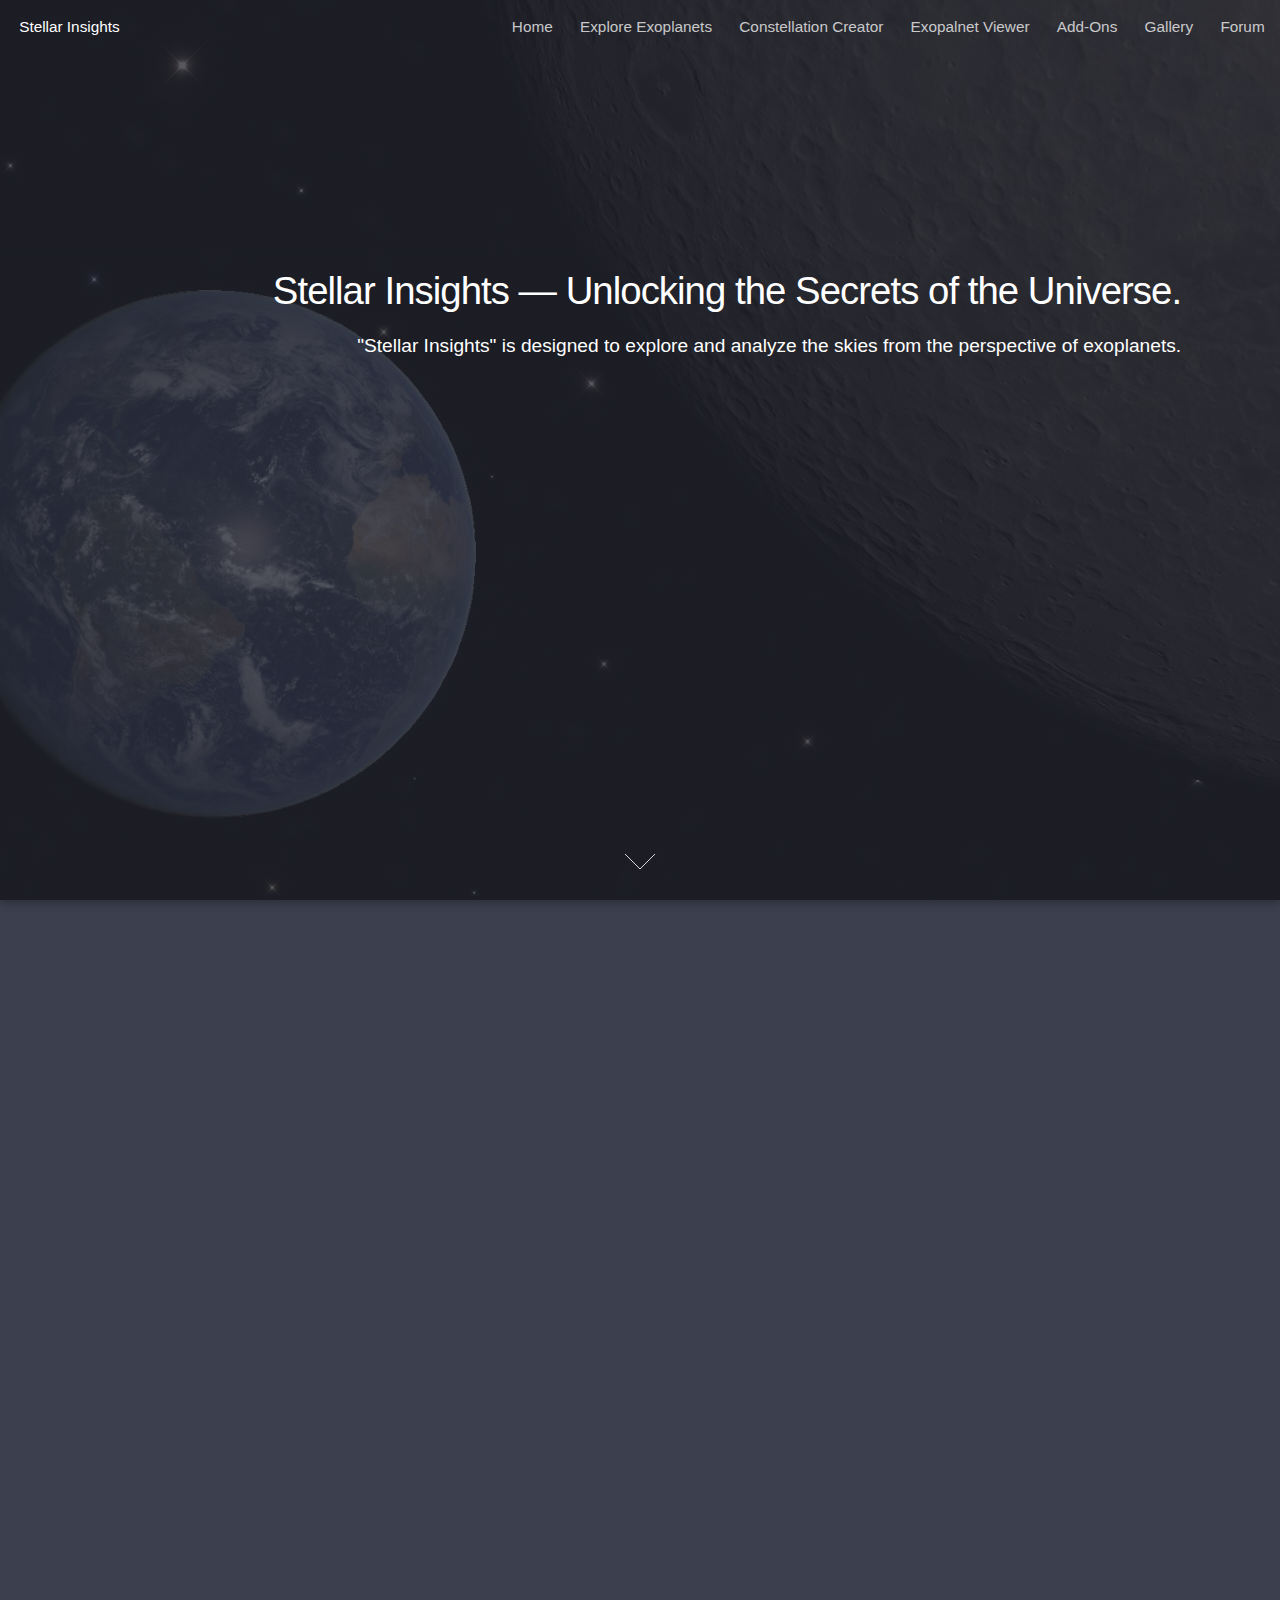
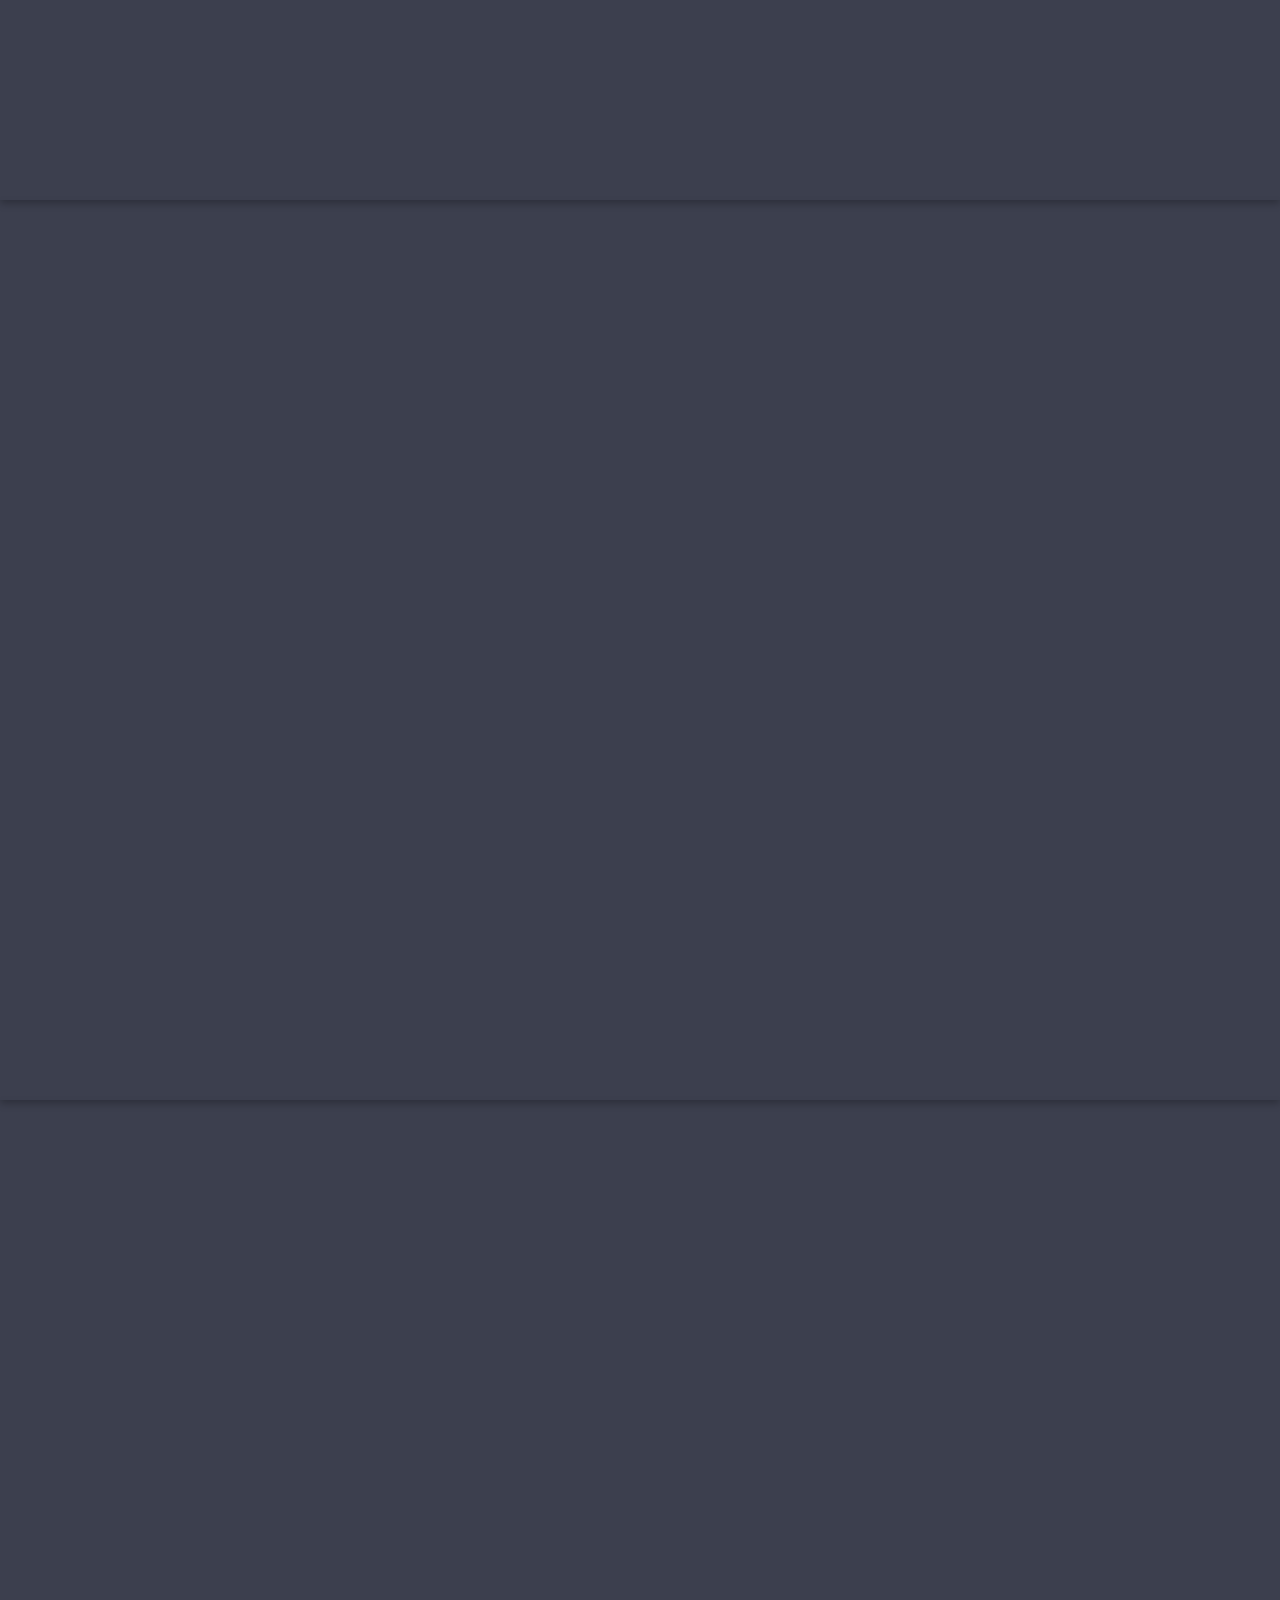
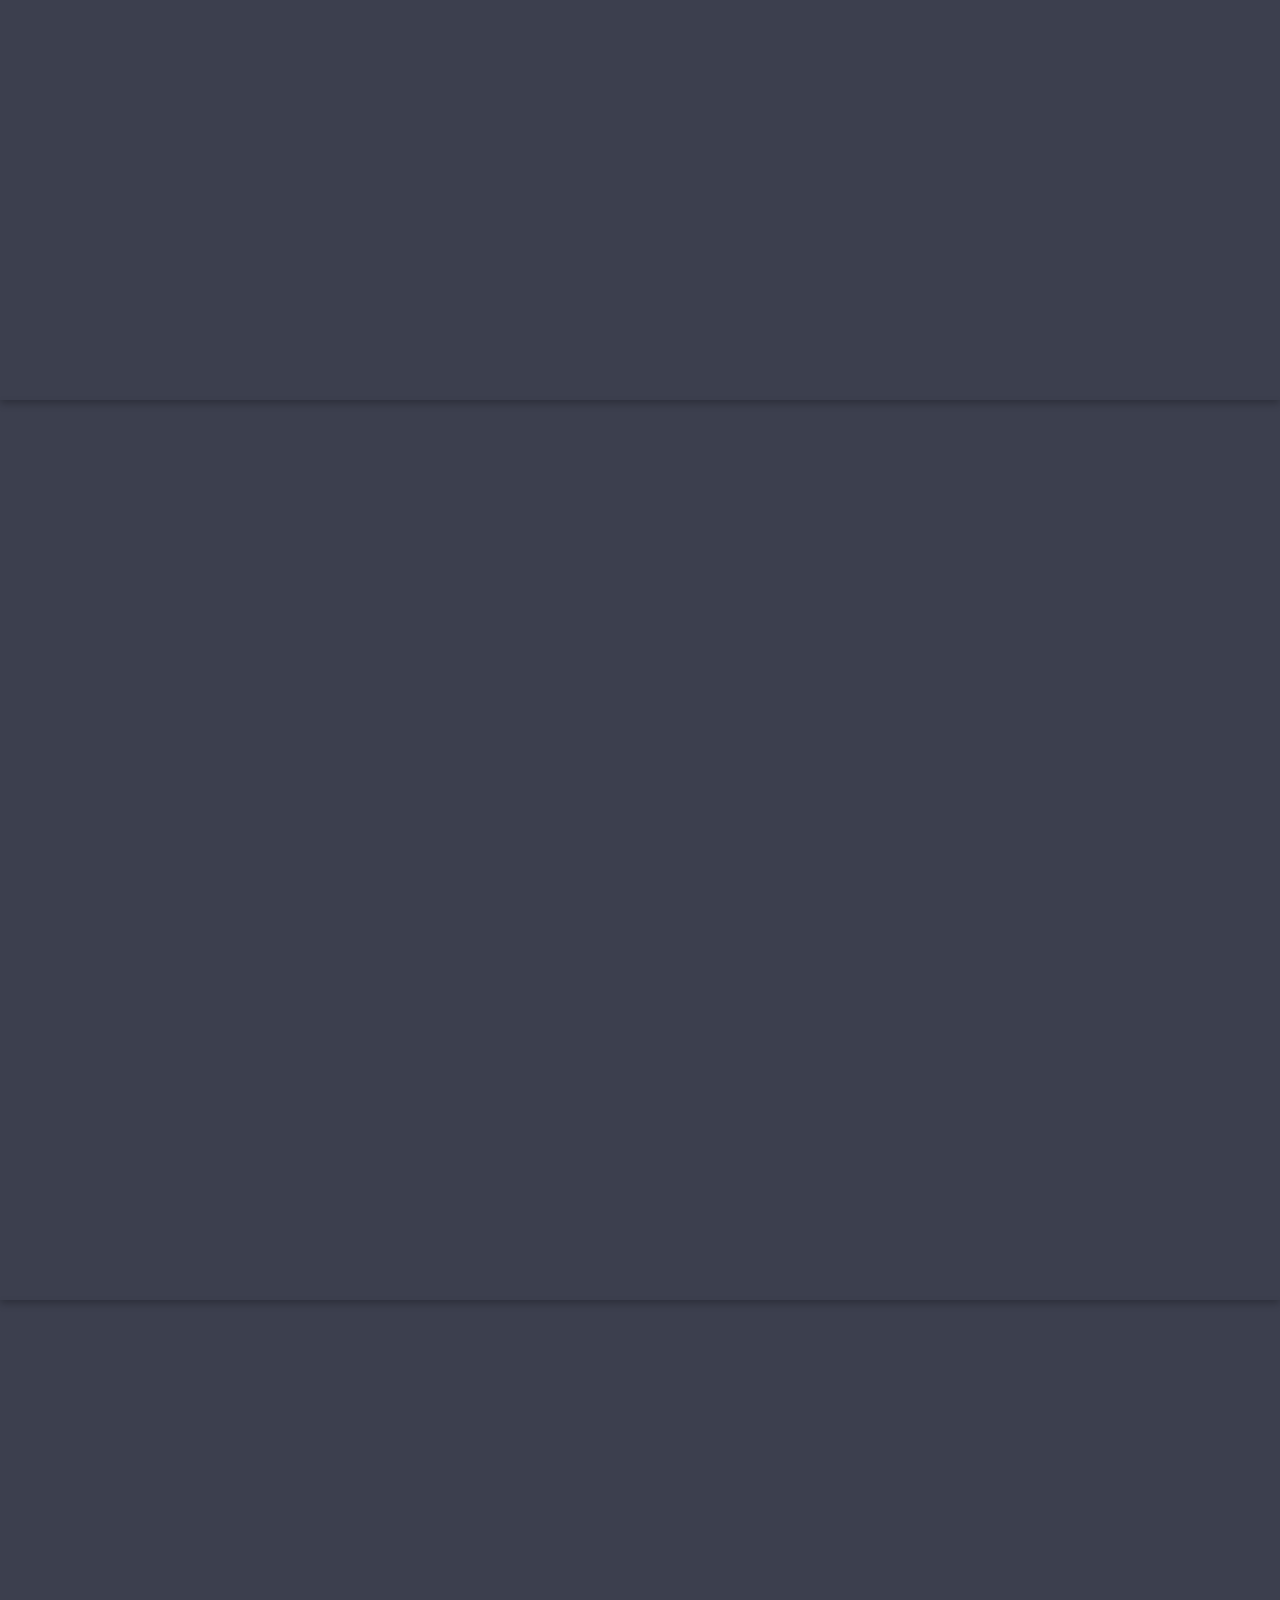
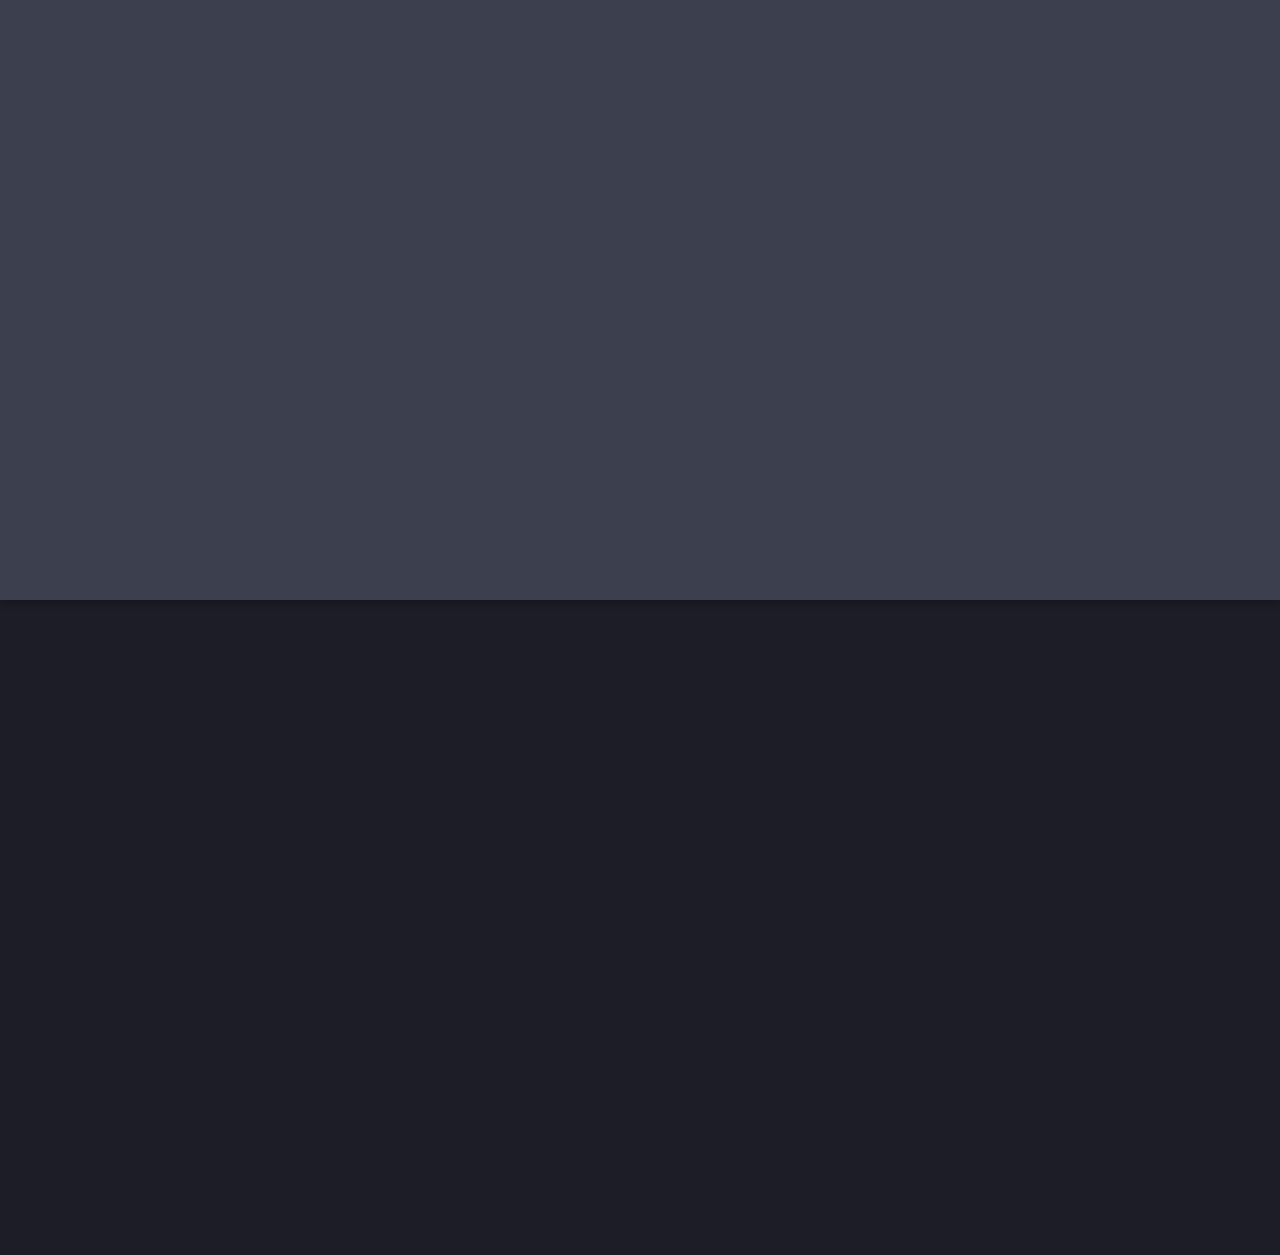
==== commit a8808076: "viewer" ====
--- a/index.html
+++ b/index.html
@@ -22,7 +22,7 @@
                     <li><a href="exoplanet.html">Explore Exoplanets</a></li>
                     <li><a href="constellation-maker-master/index.html">Constellation Creator</a></li>
                     <li>
-                        <a href="#">Documentation</a>
+                        <a href="/exoplanet_viewer/index.html">Exopalnet Viewer</a>
                         <ul>
                             <li><a href="guides.html">Celestia Guides</a></li>
                             <li><a href="faq.html">FAQ</a></li>
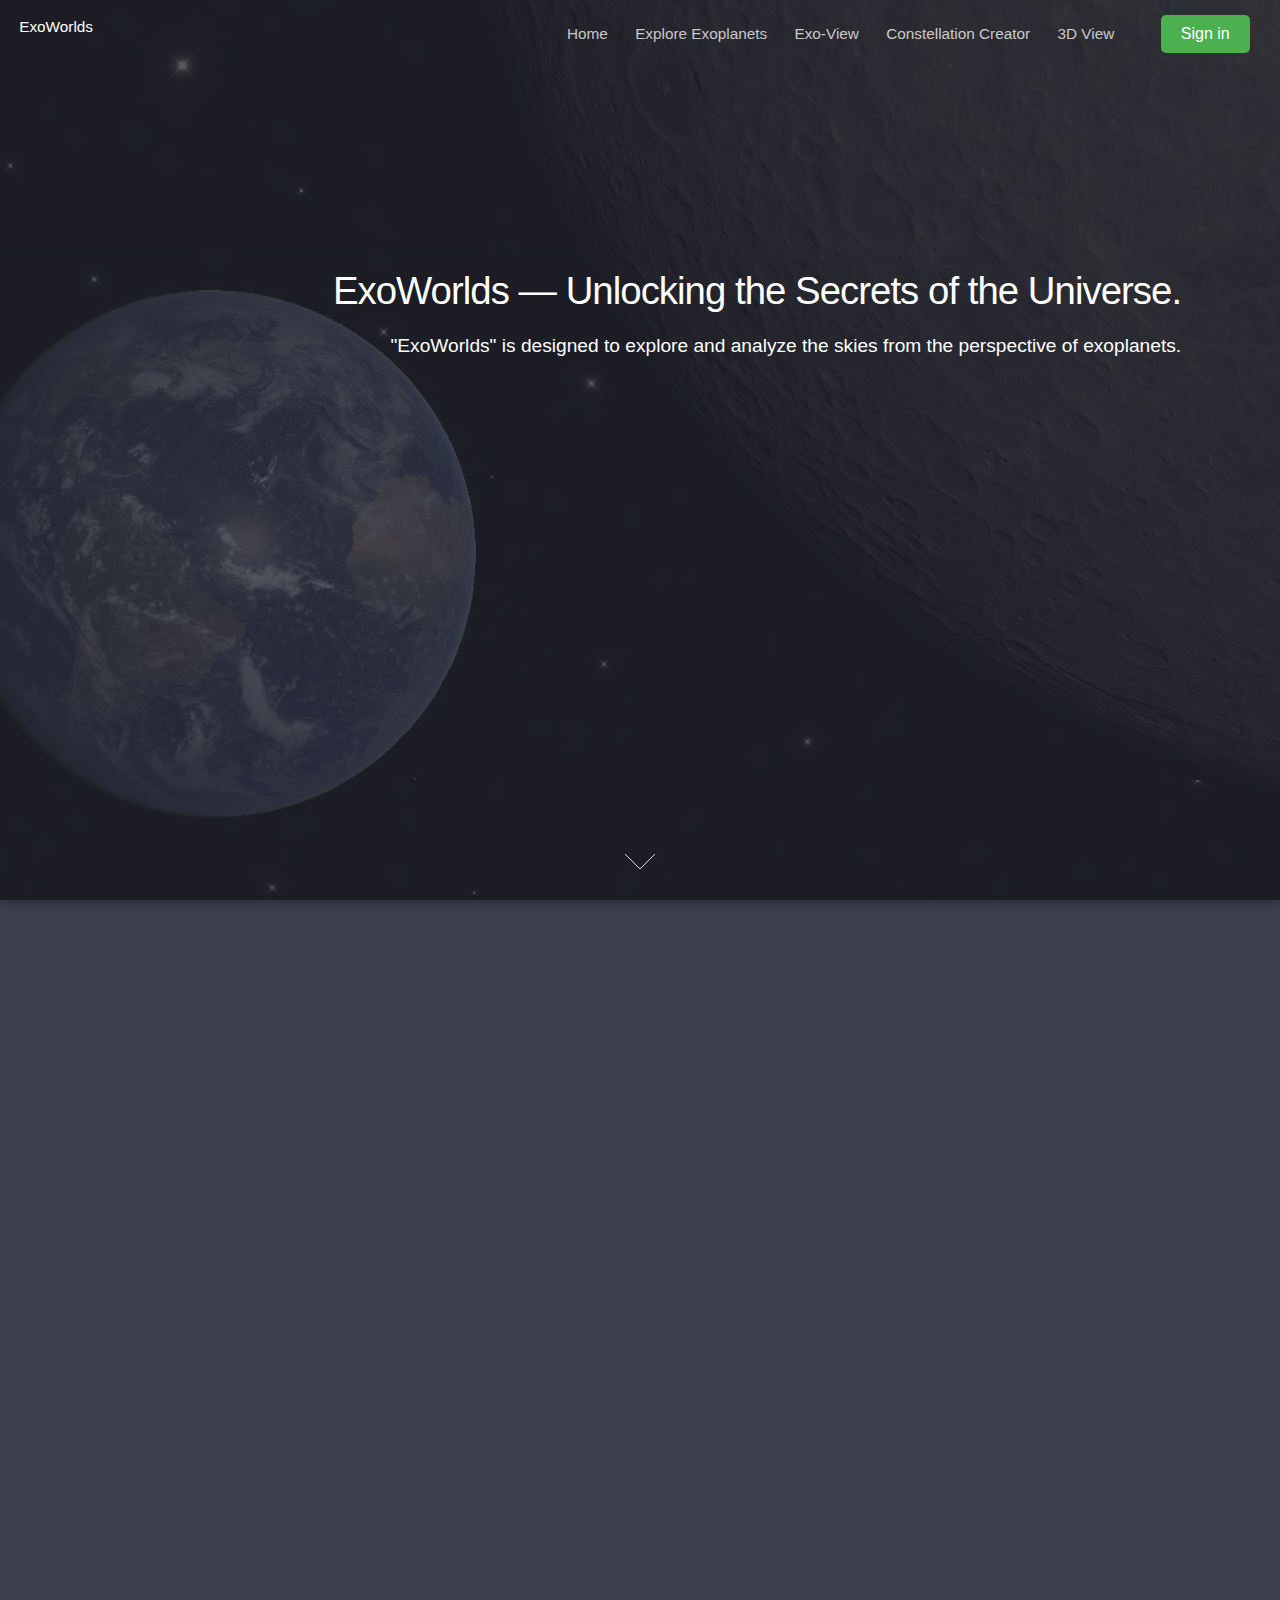
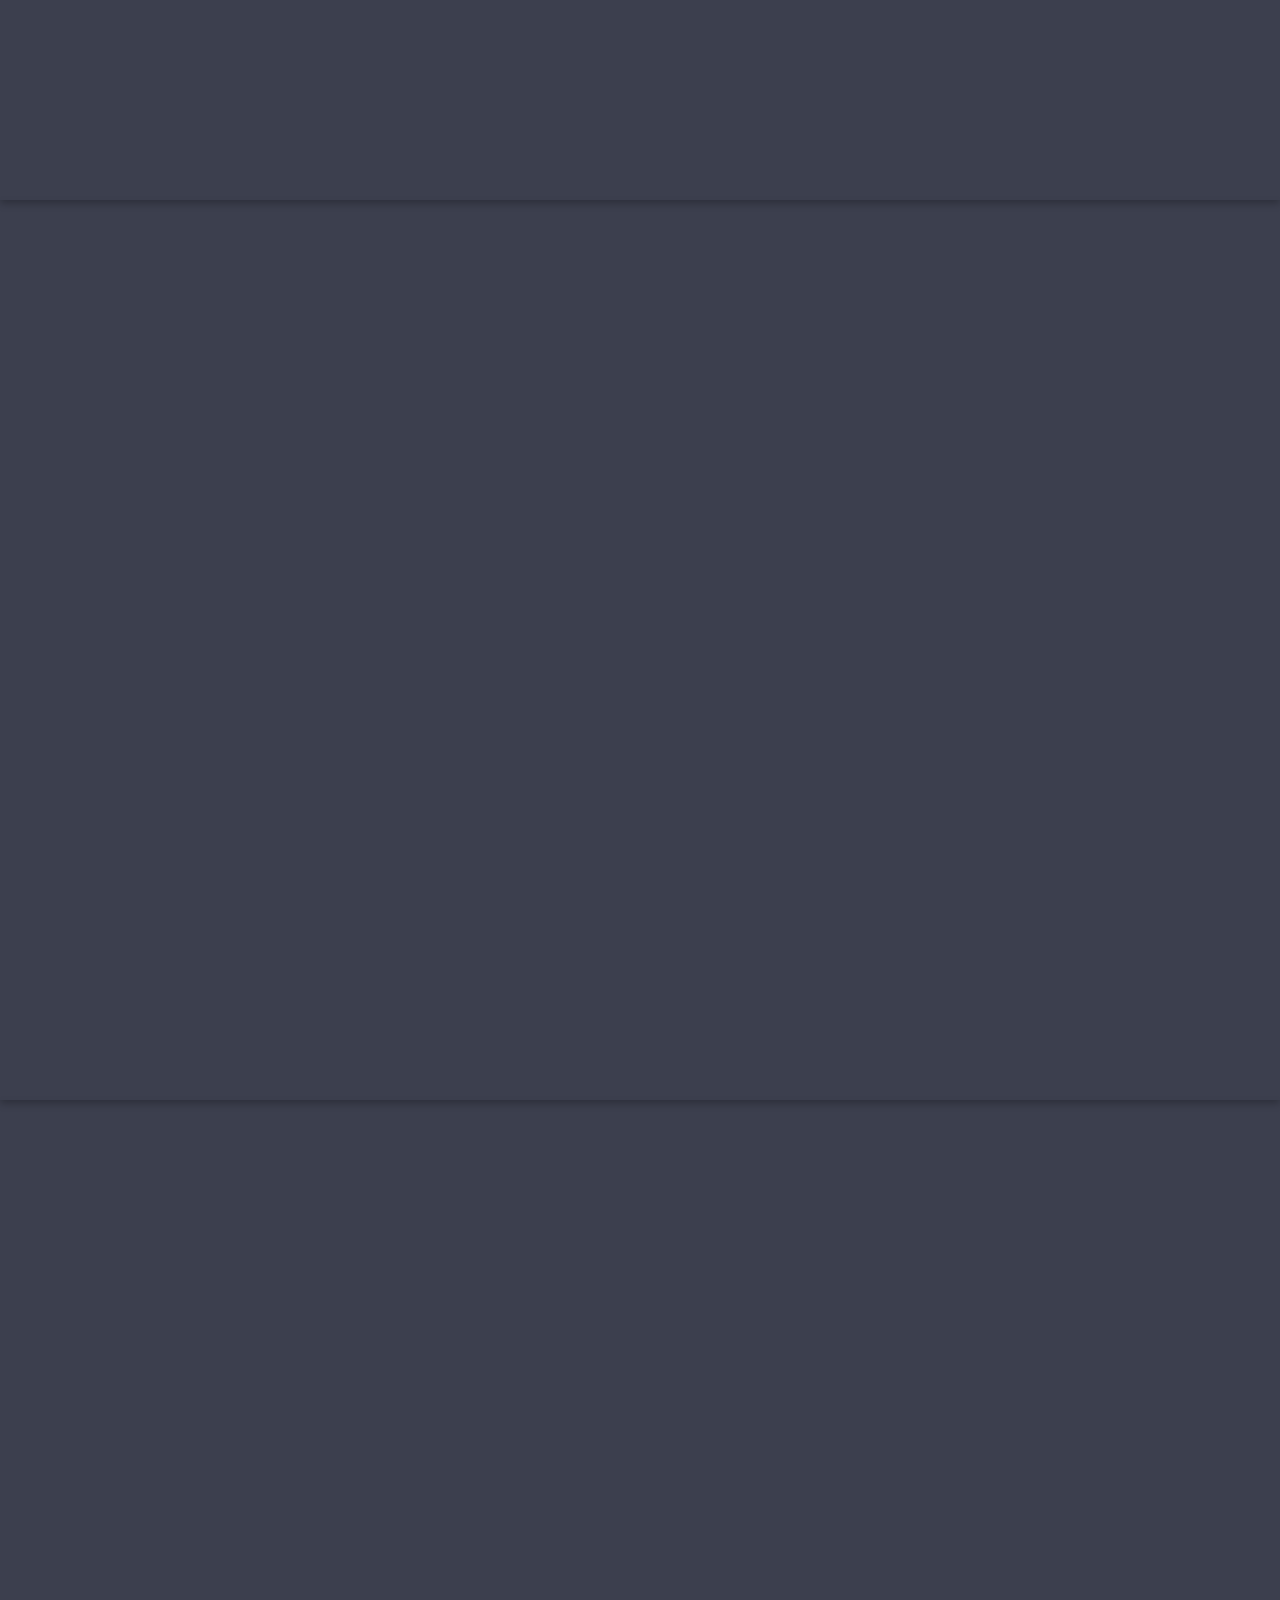
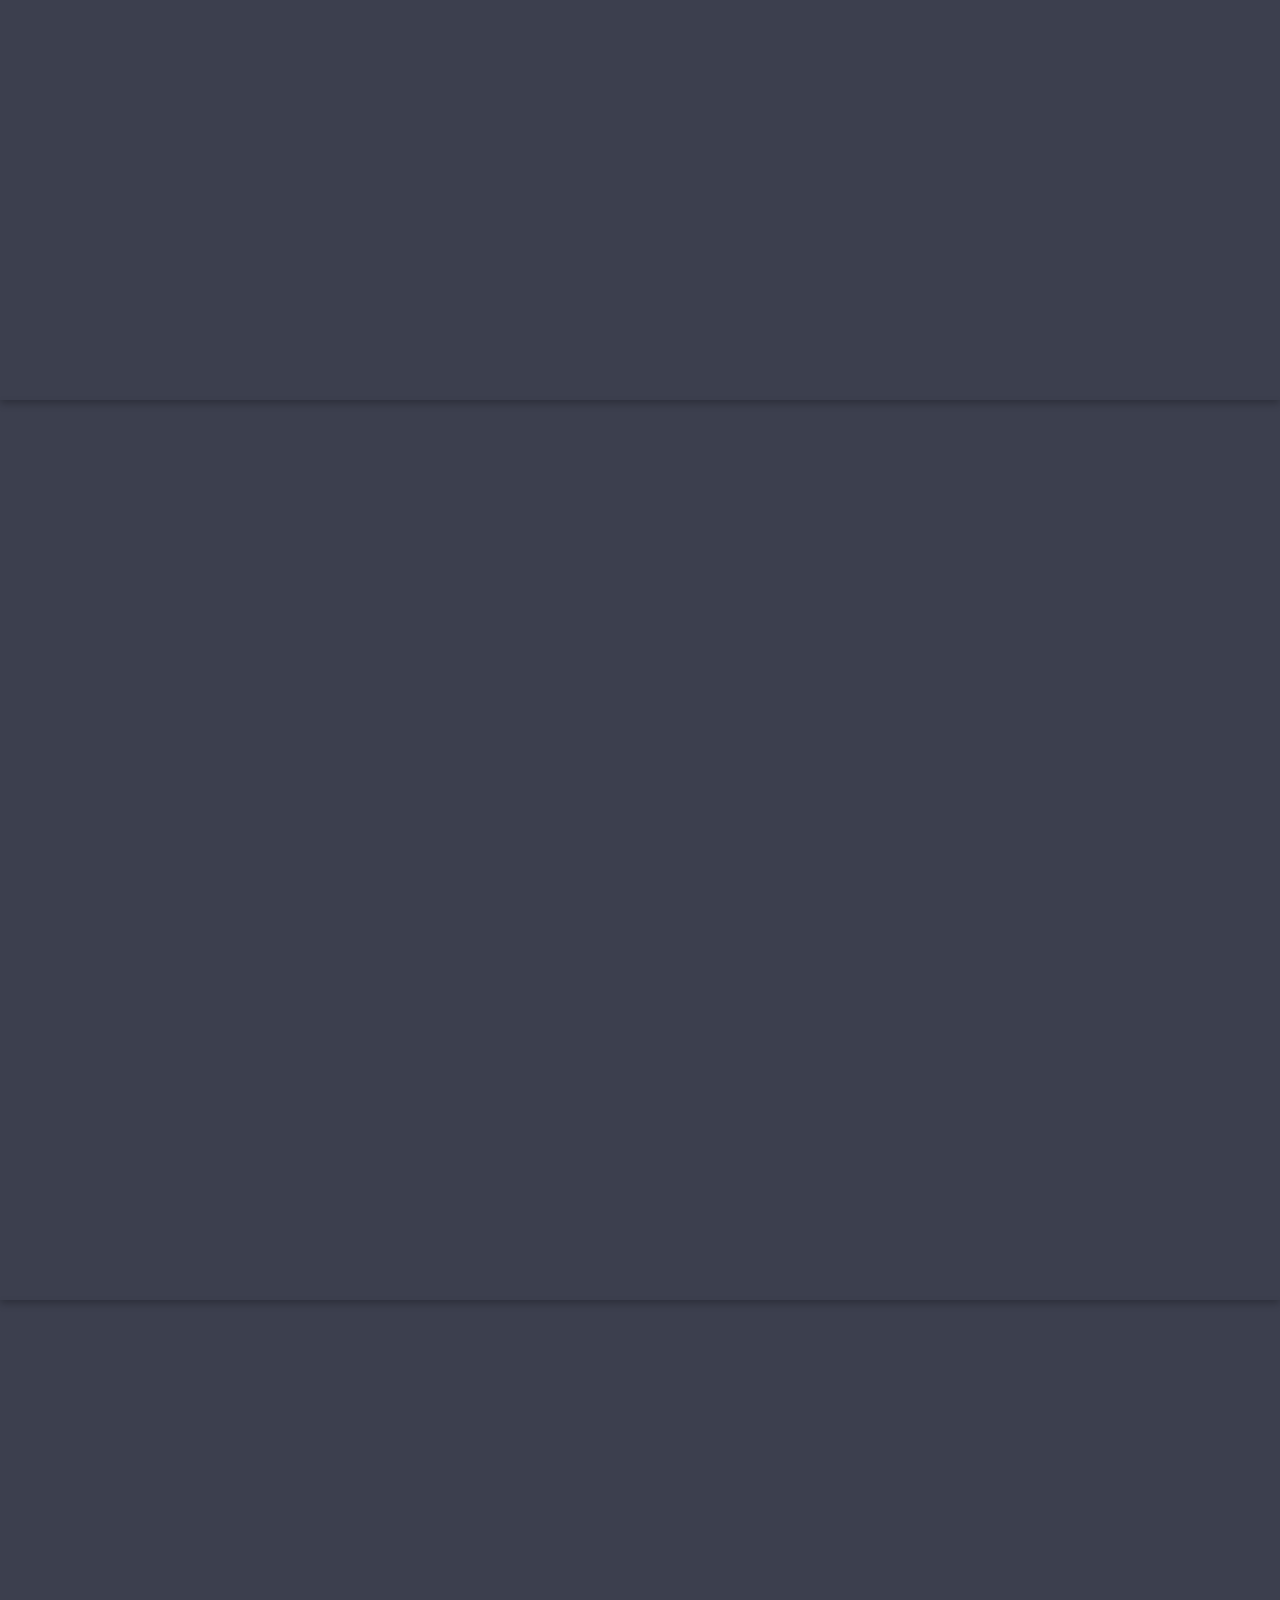
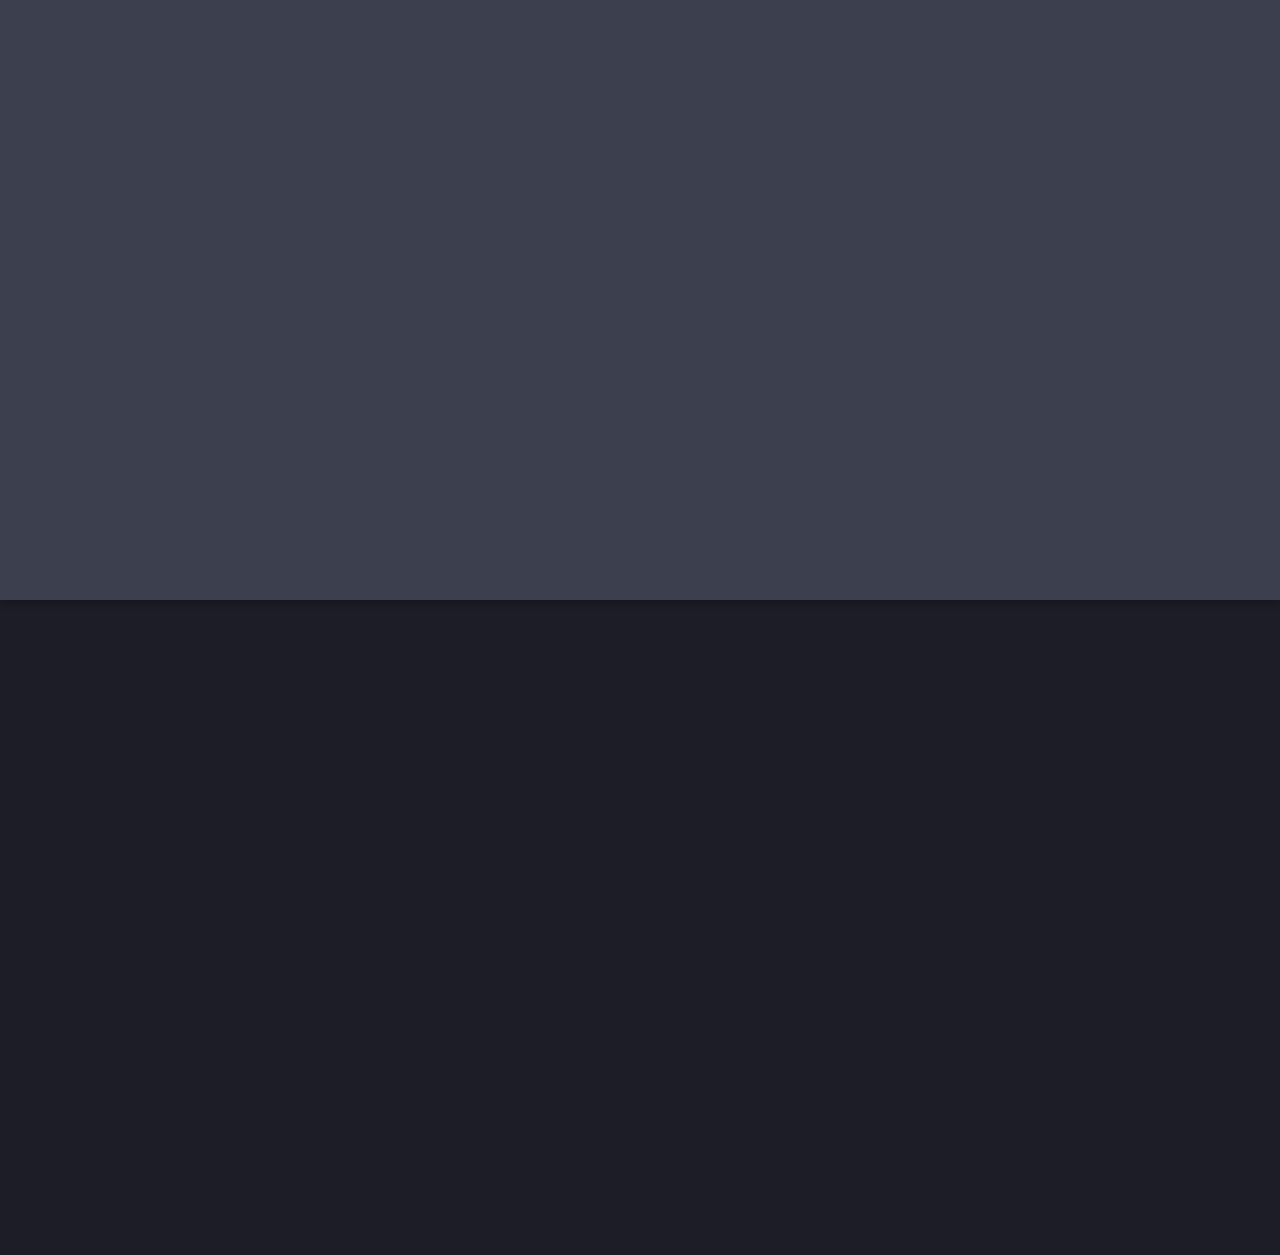
==== commit 76e71f9d: "pre-final" ====
--- a/index.html
+++ b/index.html
@@ -2,7 +2,7 @@
 <html>
 
 <head>
-    <title>Celestia: Home</title>
+    <title>ExoWorlds</title>
     <meta name="description" content="Celestia is a free space simulator for Windows, Linux, macOS, iOS and Android. You can freely explore space in three dimensions. The program displays objects and orbits based on scientific data." />
     <meta charset="utf-8" />
     <meta name="viewport" content="width=device-width, initial-scale=1" />
@@ -10,29 +10,61 @@
     <link rel="shortcut icon" href="favicon.ico" type="image/x-icon">
 </head>
 
+<style>
+    /* Style for the sign-in button */
+    #signin-btn {
+        background-color: #4CAF50; /* Green */
+        border: none;
+        color: white;
+        padding: 10px 20px;
+        text-align: center;
+        text-decoration: none;
+        display: inline-block;
+        font-size: 16px;
+        margin: 4px 2px;
+        cursor: pointer;
+        border-radius: 5px;
+        transition: background-color 0.3s;
+        margin: 15px;
+    }
+
+    #signin-btn:hover {
+        background-color: #45a049;
+    }
+
+    /* Hidden logo initially */
+    #signin-logo {
+        display: none;
+        margin-top: 10px;
+    }
+</style>
+
+
+
 <body class="landing">
     <div id="page-wrapper">
 
         <!-- Header -->
         <header id="header">
-            <h1 id="logo"><a href="/">Stellar Insights</a></h1>
+            <h1 id="logo"><a href="/">ExoWorlds</a></h1>
             <nav id="nav">
                 <ul>
                     <li><a href="/">Home</a></li>
                     <li><a href="exoplanet.html">Explore Exoplanets</a></li>
-                    <li><a href="constellation-maker-master/index.html">Constellation Creator</a></li>
                     <li>
-                        <a href="/exoplanet_viewer/index.html">Exopalnet Viewer</a>
+                        <a href="#">Exo-View</a>
                         <ul>
-                            <li><a href="guides.html">Celestia Guides</a></li>
-                            <li><a href="faq.html">FAQ</a></li>
-                            <li><a href="sites.html">Related Sites</a></li>
+                            <li><a href="https://exoplanetviewer.space/">MilkyView</a></li>
+                            <li><a href="https://snoopj.github.io/exoplanet_viewer/">SolarView</a></li>
+                            <li><a href="https://i17zob.github.io/planets/">ExoView</a></li>
                         </ul>
                     </li>
+                    <li><a href="constellation-maker-master/index.html">Constellation Creator</a></li>
+                    <li><a href="gallery.html">3D View</a></li>
                     <li>
-                        <a href="#">Add-Ons</a>
+                        <!-- <a href="#">Add-Ons</a> -->
                         <ul>
-                            <li><a href="addons.html">Download Links</a></li>
+                            <!-- <li><a href="addons.html">Download Links</a></li> -->
                             <li>
                                 <a href="#">LUA Tools</a>
                                 <ul>
@@ -43,14 +75,17 @@
                             <li><a href="#">Utilites</a>
                                 <ul>
                                     <li><a href="config-manager.html">Celestia Config Manager</a></li>
+                                    <br>
                                     <li><a href="utilites.html">Other</a></li>
                                 </ul>
                             </li>
                         </ul>
                     </li>
-                    <li><a href="gallery.html">Gallery</a></li>
-                    <li><a href="/forum">Forum</a></li>
-                </ul>
+
+                    <button id="signin-btn">Sign in</button>
+<img id="signin-logo" src="images/logo.png" alt="Logo" width="50" height="50" />
+
+                    </ul>
             </nav>
         </header>
 
@@ -58,8 +93,8 @@
         <section id="banner">
             <div class="content">
                 <header>
-                    <h2>Stellar Insights — Unlocking the Secrets of the Universe.</h2>
-                    <p>"Stellar Insights" is designed to explore and analyze the skies from the perspective of exoplanets.</p>
+                    <h2>ExoWorlds — Unlocking the Secrets of the Universe.</h2>
+                    <p>"ExoWorlds" is designed to explore and analyze the skies from the perspective of exoplanets.</p>
 
                 </header>
                 <span class="image"><img src="" alt="" /></span>
@@ -74,7 +109,7 @@
                 <div class="container">
                     <div class="row">
                         <div class="4u 12u$(medium)">
-                            <p><b>Stellar Insights is an innovative application</b>,
+                            <p><b>ExoWorlds is an innovative application</b>,
 
                                 Select an Exoplanet: Users can choose an exoplanet from a curated catalog, providing a personalized experience based on their interests.</p>
                         </div>
@@ -105,9 +140,9 @@
                     <p>Exosky lets you explore the universe from exoplanets.</p>
                 </header>
                 <p>
-                    Here’s a more professional version of the description for Stellar Insights:
-
-                    Stellar Insights is an advanced application designed to revolutionize the way users experience and engage with the universe. Featuring an interactive 3D space simulator, the app enables users to venture beyond the solar system and explore the cosmos from the vantage point of distant exoplanets. By simulating real astronomical data, Stellar Insights offers an immersive learning tool that provides both novice astronomy enthusiasts and advanced students with unparalleled access to the stars. Whether you're looking to deepen your knowledge or simply marvel at the cosmos, the app delivers an expansive range of features tailored to engage users at every level of expertise.
+                    Here’s a more professional version of the description for ExoWorlds:
+
+                    ExoWorlds is an advanced application designed to revolutionize the way users experience and engage with the universe. Featuring an interactive 3D space simulator, the app enables users to venture beyond the solar system and explore the cosmos from the vantage point of distant exoplanets. By simulating real astronomical data, ExoWorlds offers an immersive learning tool that provides both novice astronomy enthusiasts and advanced students with unparalleled access to the stars. Whether you're looking to deepen your knowledge or simply marvel at the cosmos, the app delivers an expansive range of features tailored to engage users at every level of expertise.
 
                     </p>
             </div>
@@ -167,7 +202,7 @@
                         <section class="4u 6u(medium) 12u$(xsmall)">
                             <span class="icon alt major fa-map"></span>
                             <h3>3D Space Stimulator</h3>
-                            <p>The app enables users to venture beyond the solar system and explore the cosmos from the vantage point of distant exoplanets. By simulating real astronomical data, Stellar Insights offers an immersive learning tool that provides both novice</p>
+                            <p>The app enables users to venture beyond the solar system and explore the cosmos from the vantage point of distant exoplanets. By simulating real astronomical data, ExoWorlds offers an immersive learning tool that provides both novice</p>
                         </section>
                         <section class="4u 6u(medium) 12u$(xsmall)">
                             <span class="icon alt major fa-headphones"></span>
@@ -193,6 +228,20 @@
     <script src="assets/js/skel.min.js"></script>
     <script src="assets/js/util.js"></script>
     <script src="assets/js/main.js"></script>
+    <script>
+        document.getElementById("signin-btn").addEventListener("click", function() {
+            // Disable the button after clicking to prevent multiple clicks
+            this.disabled = true;
+            this.innerHTML = "Signing in...";
+
+            // Show the logo after 3 seconds
+            setTimeout(function() {
+                document.getElementById("signin-logo").style.display = "block";
+                document.getElementById("signin-btn").style.display = "none"; // Hide the button
+            }, 3000);
+        });
+    </script>
+
 
 </body>
 
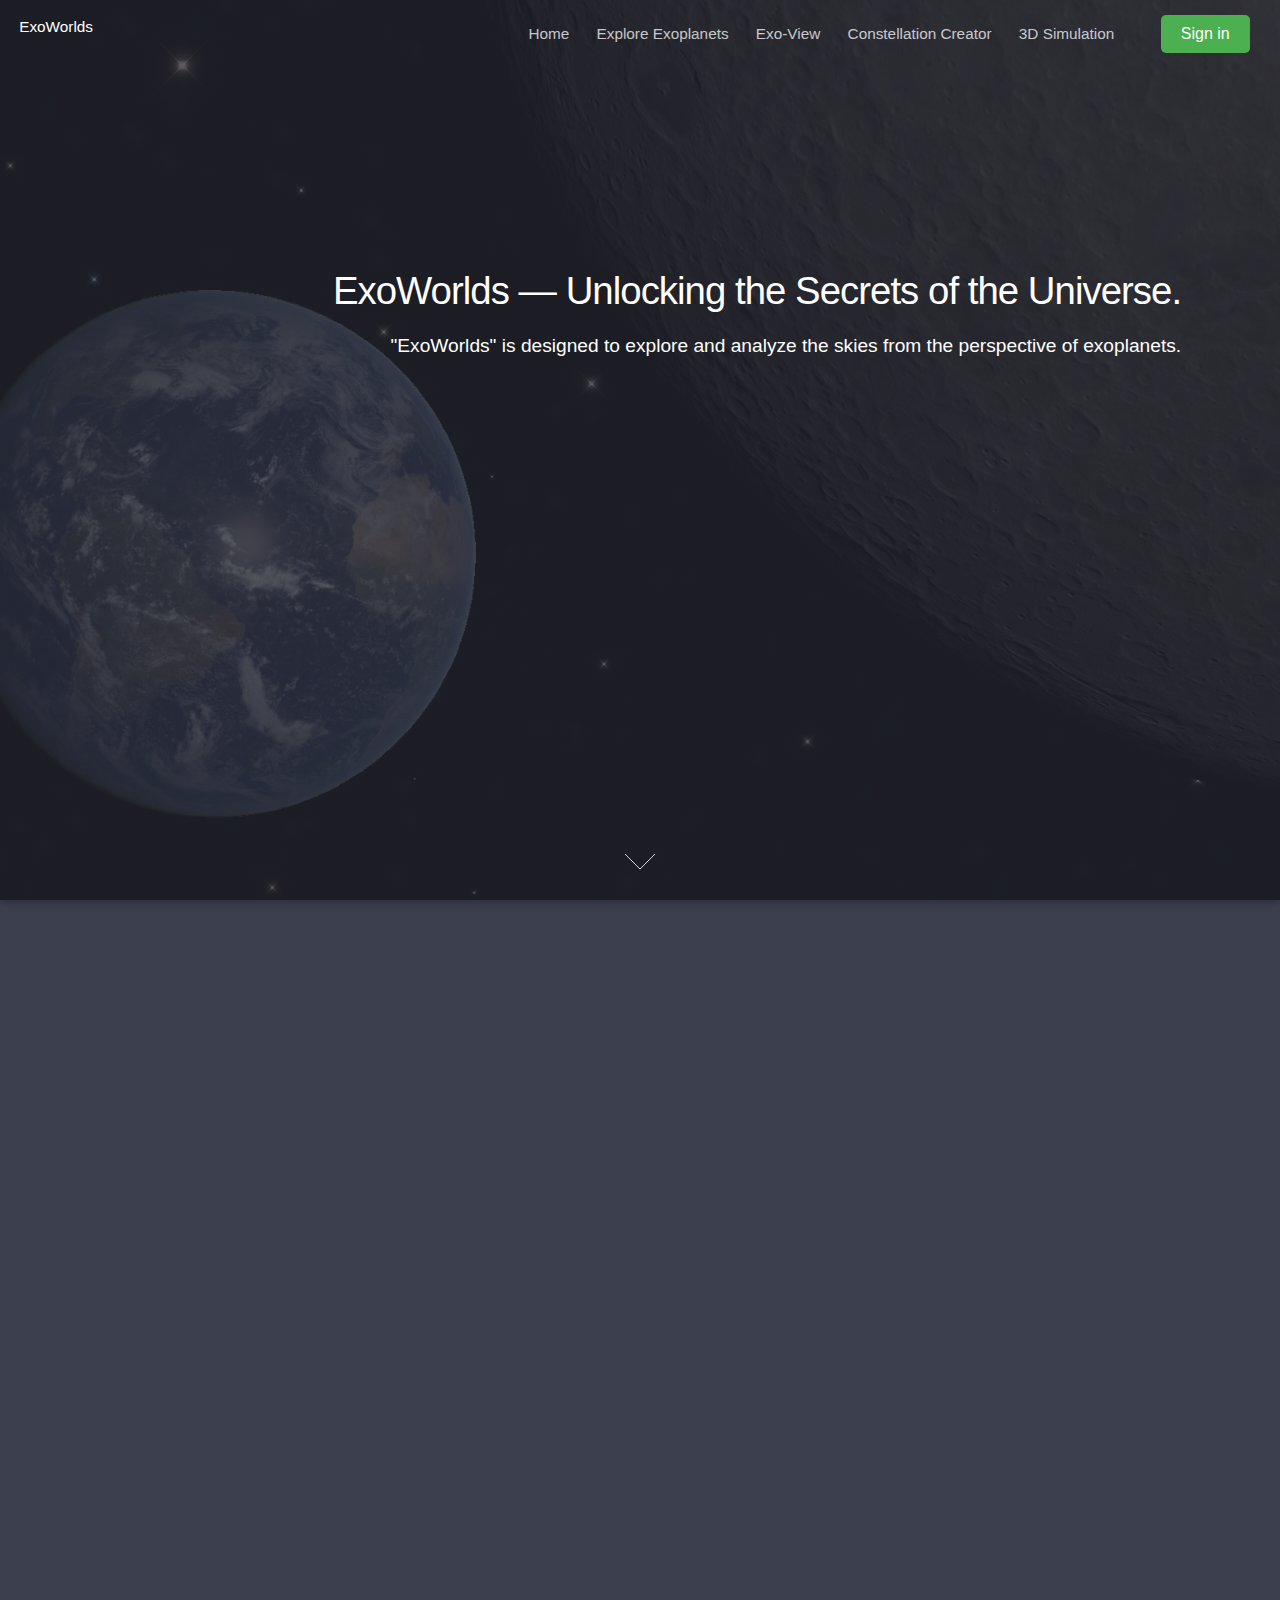
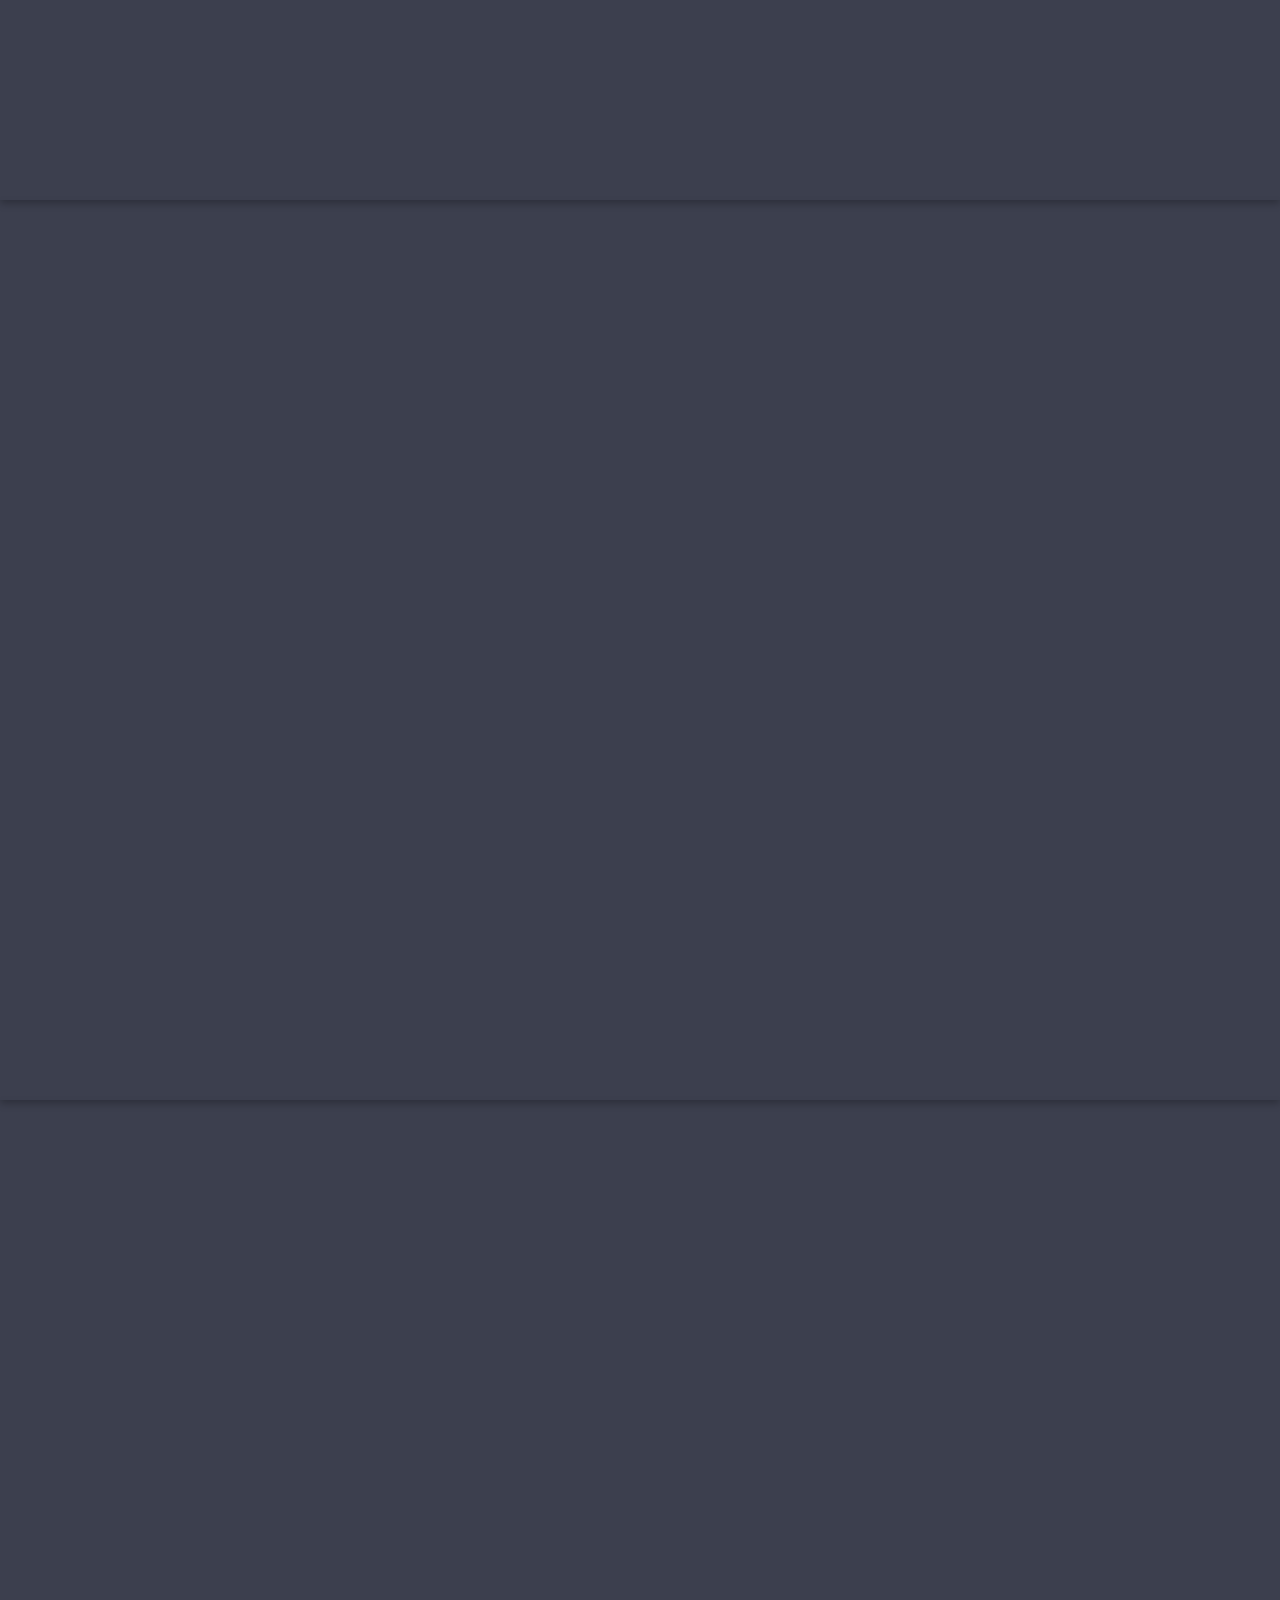
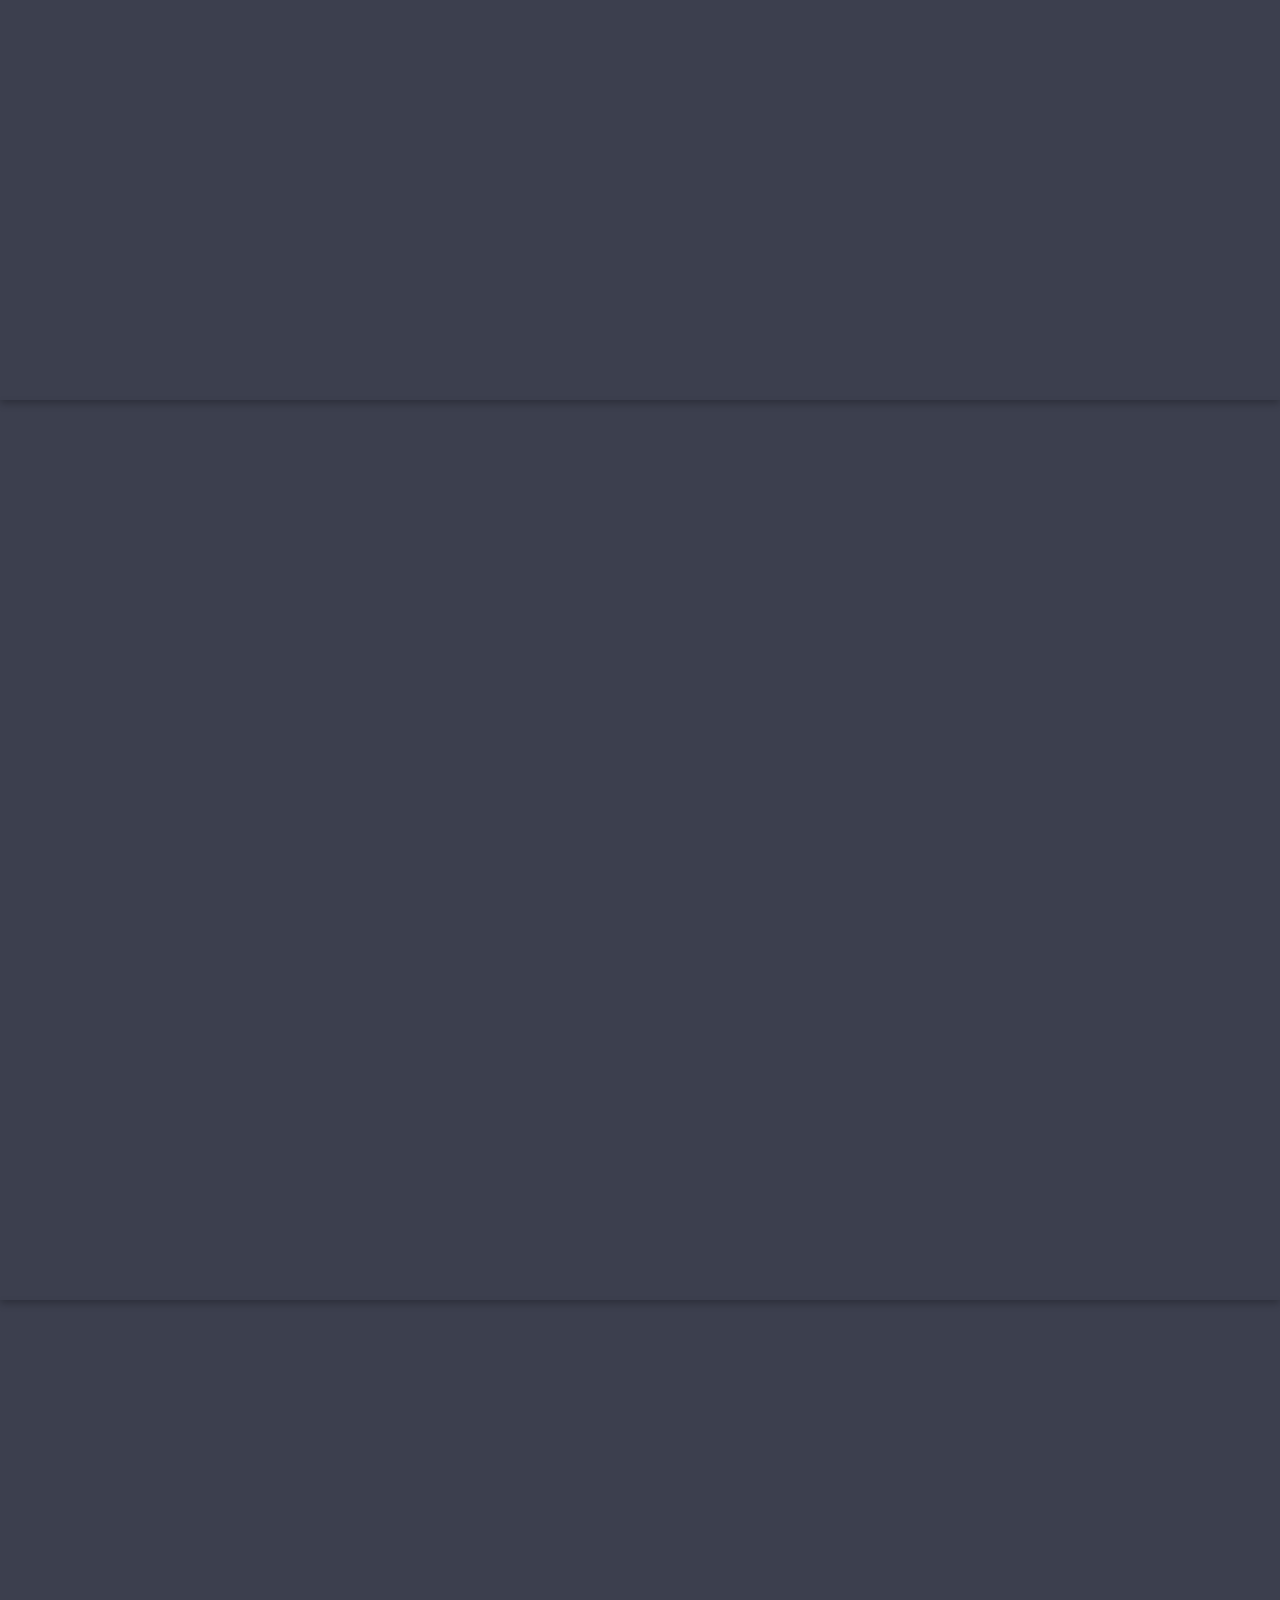
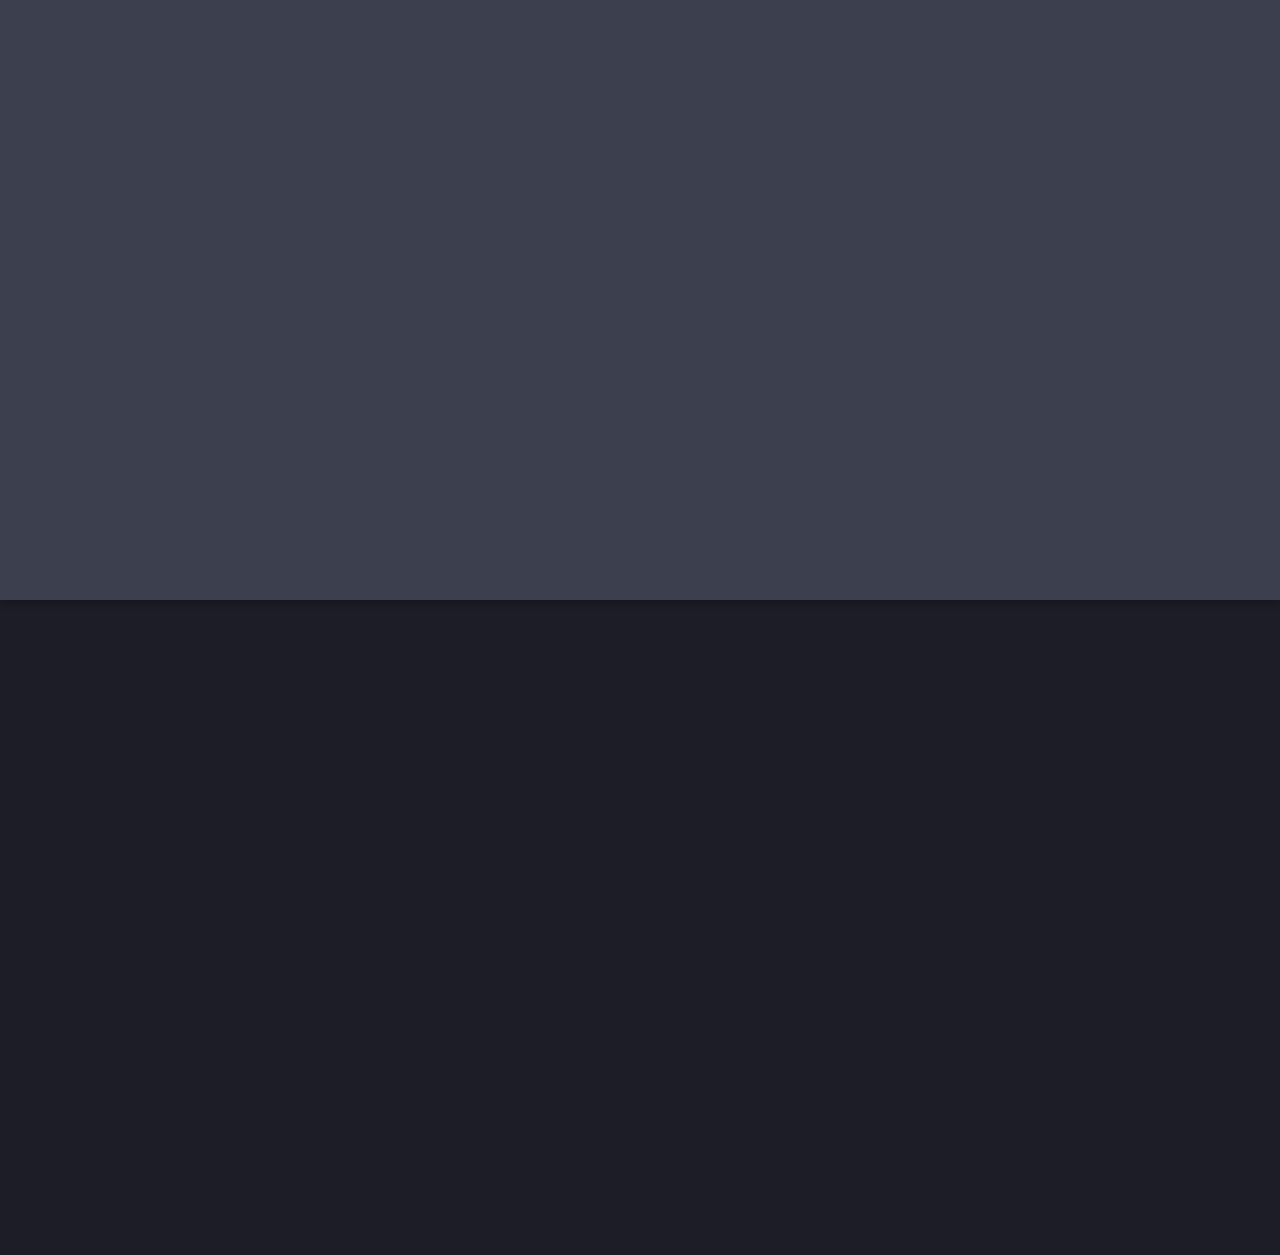
==== commit 86b0aecf: "pf" ====
--- a/index.html
+++ b/index.html
@@ -60,7 +60,7 @@
                         </ul>
                     </li>
                     <li><a href="constellation-maker-master/index.html">Constellation Creator</a></li>
-                    <li><a href="gallery.html">3D View</a></li>
+                    <li><a href="gallery.html">3D Simulation</a></li>
                     <li>
                         <!-- <a href="#">Add-Ons</a> -->
                         <ul>
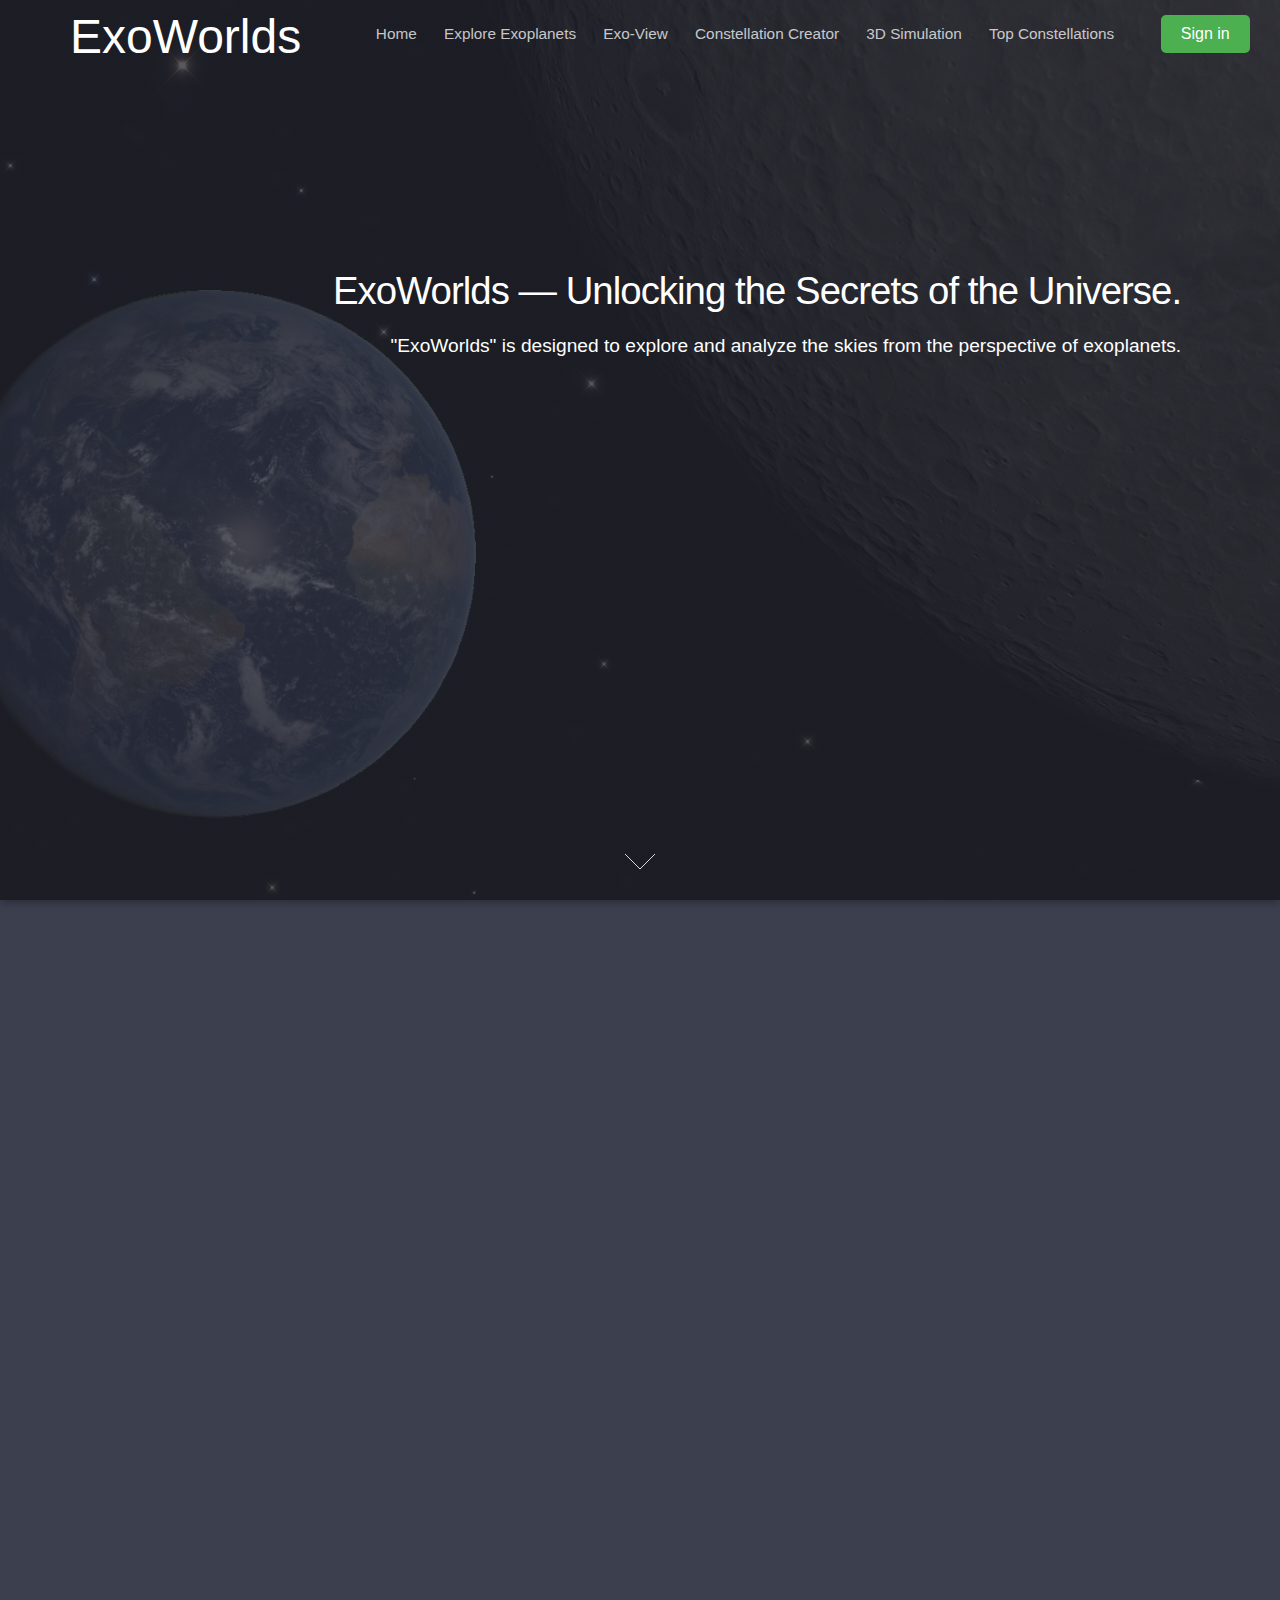
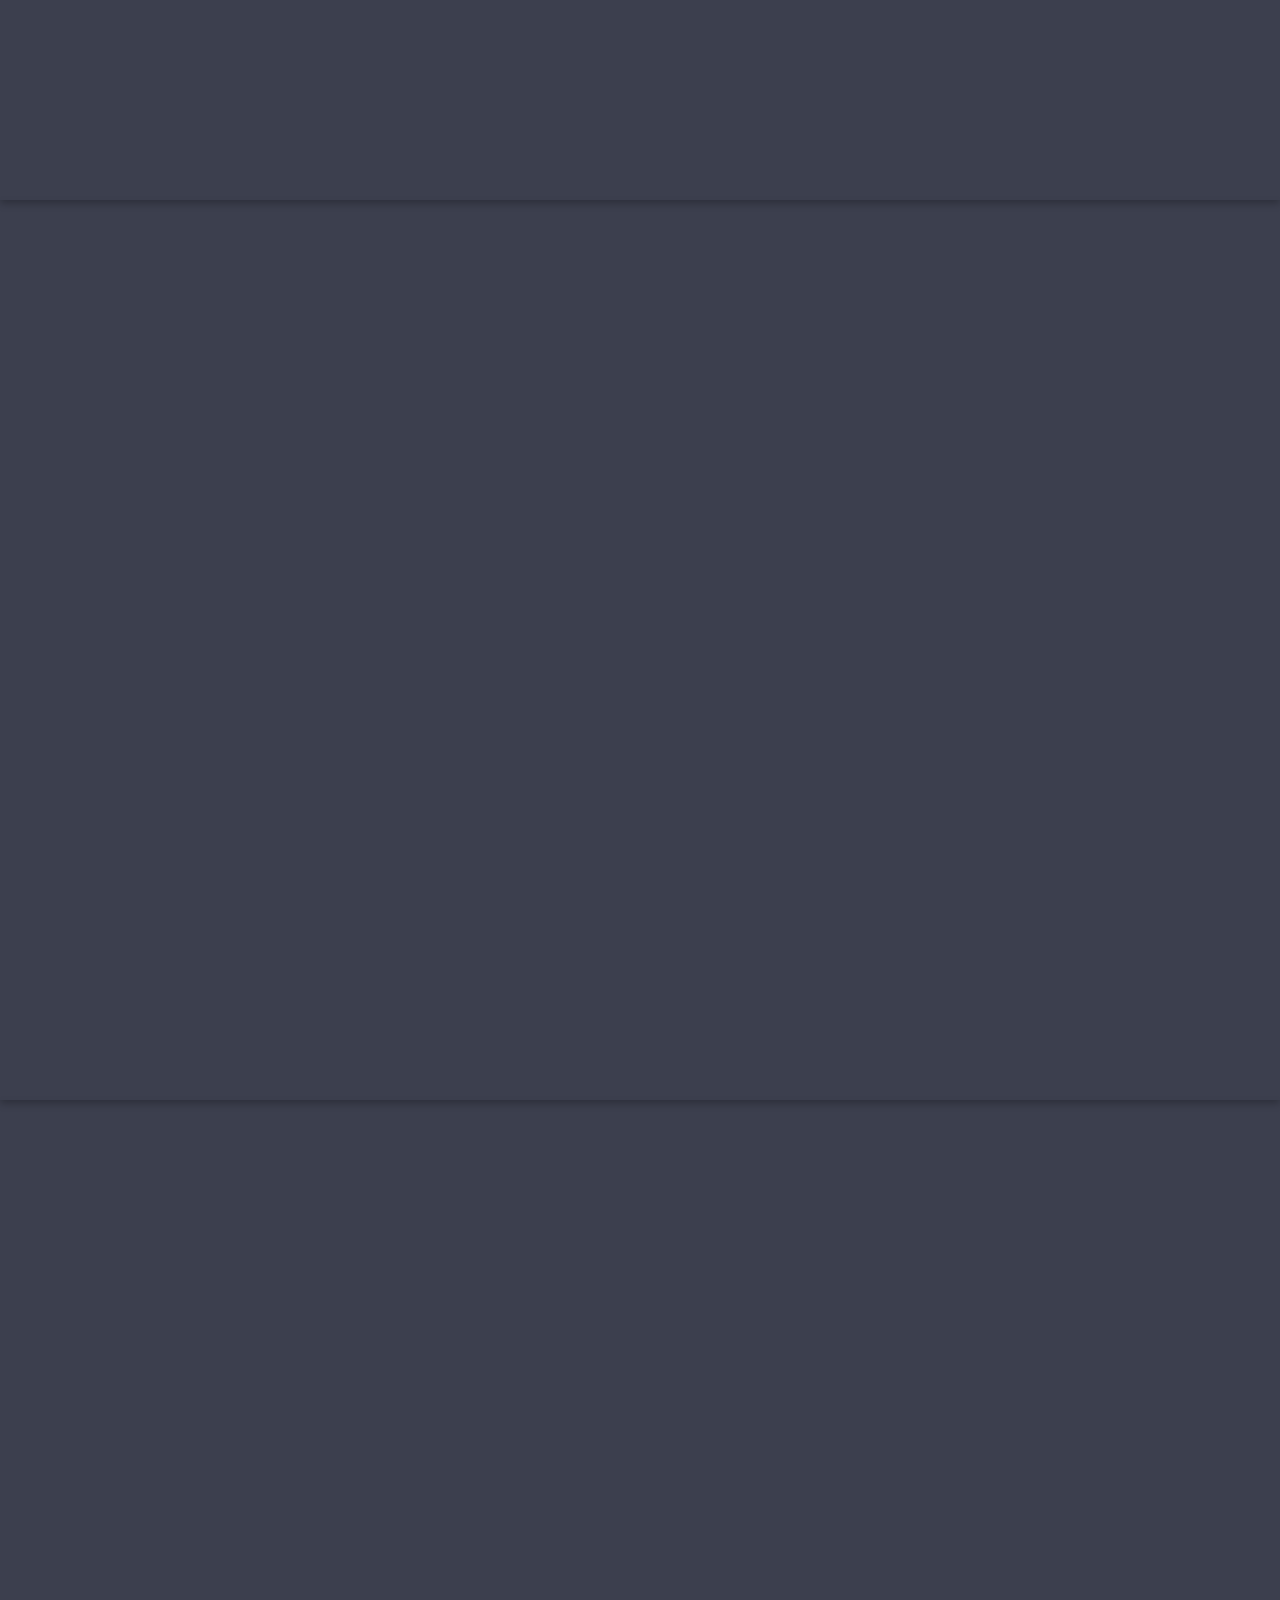
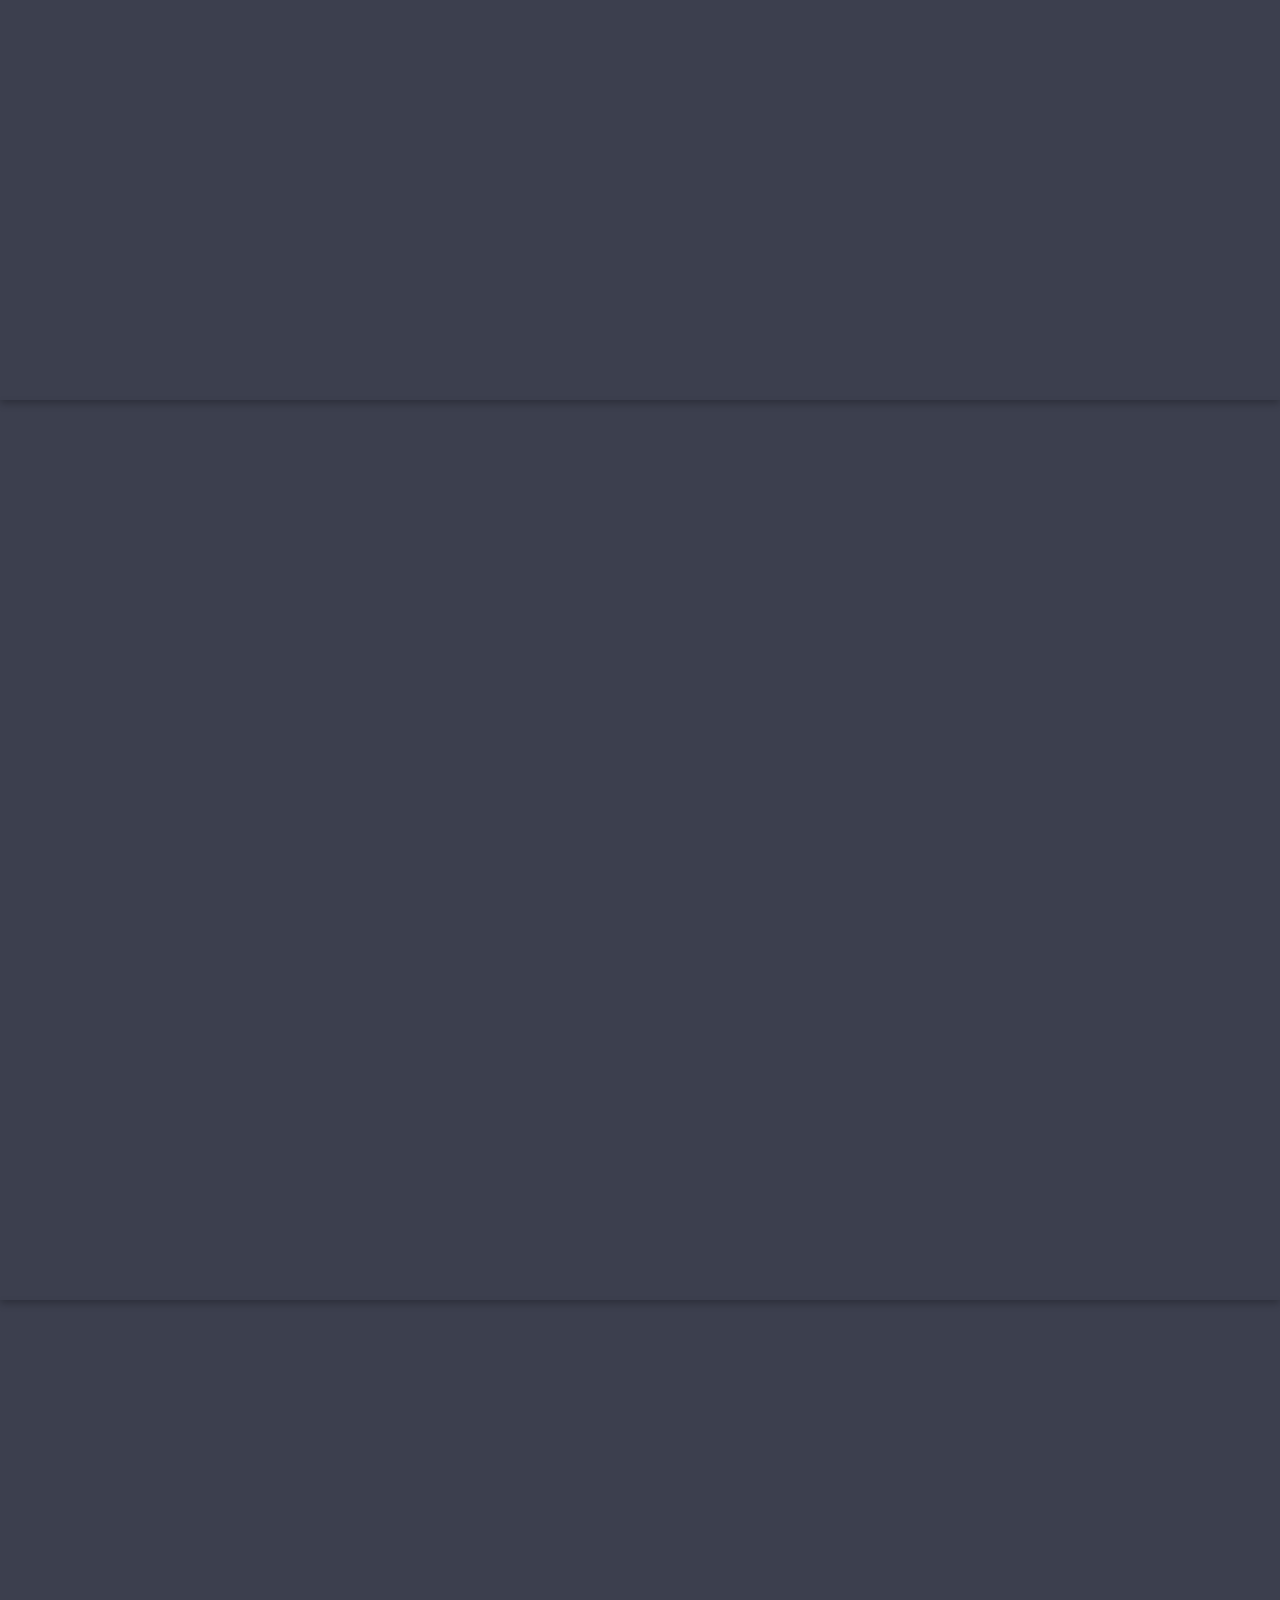
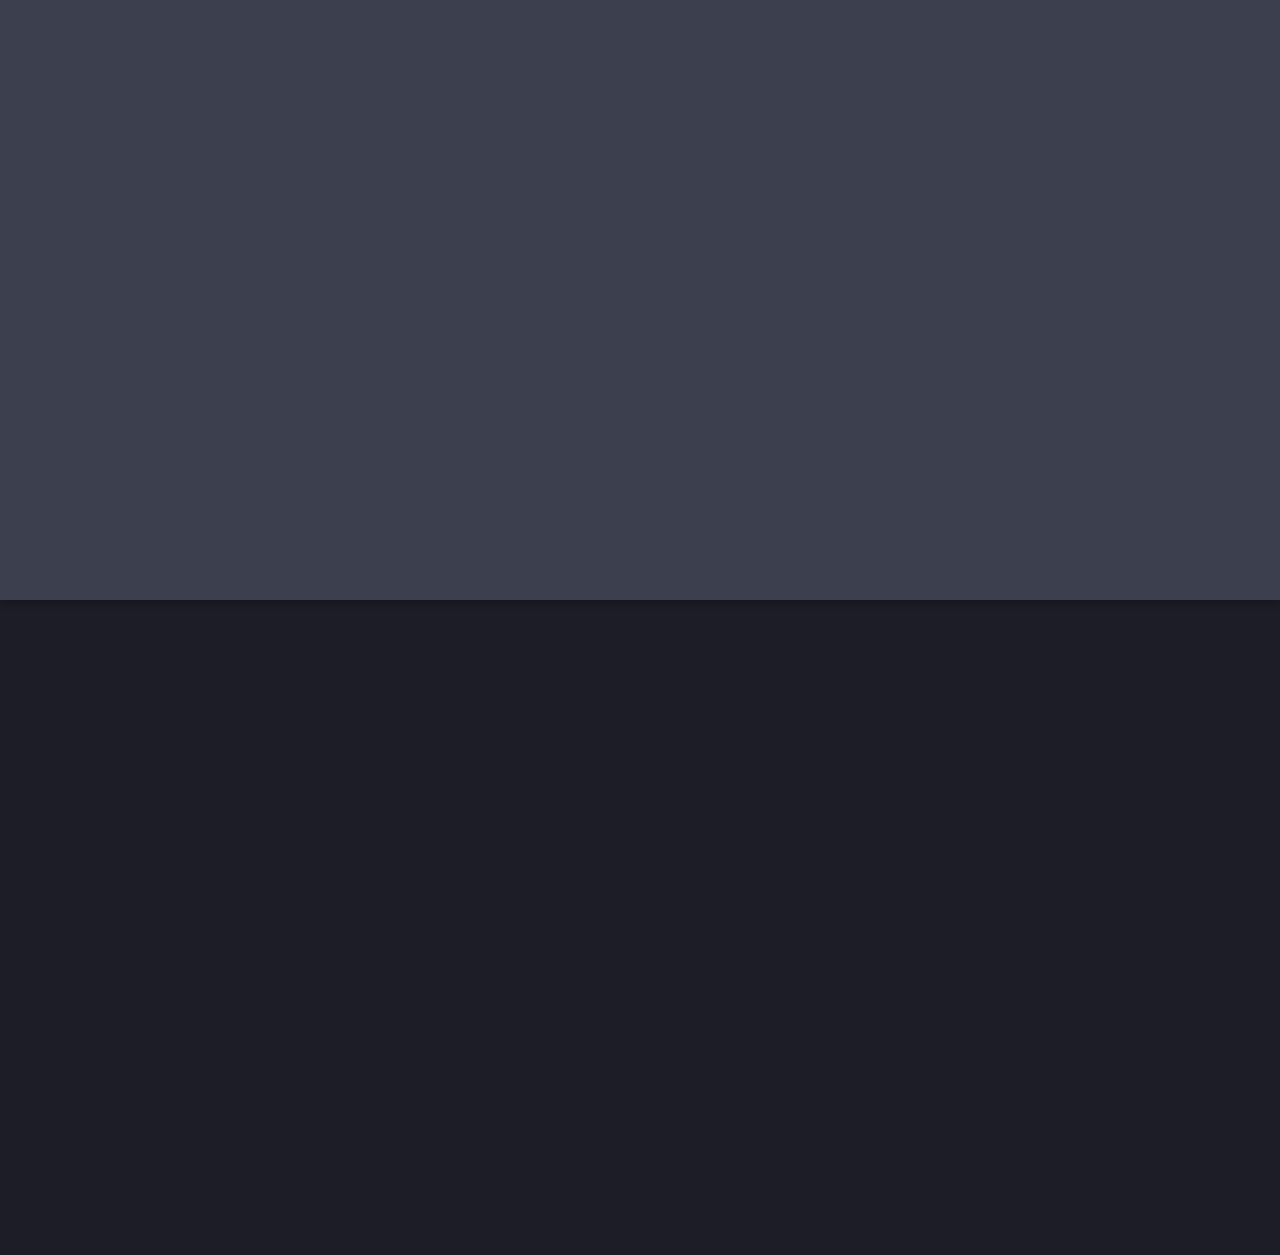
==== commit 044bdf17: "pre-final" ====
--- a/index.html
+++ b/index.html
@@ -46,7 +46,7 @@
 
         <!-- Header -->
         <header id="header">
-            <h1 id="logo"><a href="/">ExoWorlds</a></h1>
+            <h1 id="logo" style="font-size: 3rem; margin: 10px;"><a href="/">ExoWorlds</a></h1>
             <nav id="nav">
                 <ul>
                     <li><a href="/">Home</a></li>
@@ -60,7 +60,9 @@
                         </ul>
                     </li>
                     <li><a href="constellation-maker-master/index.html">Constellation Creator</a></li>
-                    <li><a href="gallery.html">3D Simulation</a></li>
+                    <li><a href="file:///C:/Users/ARYAN/Downloads/eyes.nasa.gov-63/%23.html#">3D Simulation</a></li>
+                    <li><a href="leaderboard.html">Top Constellations</a></li>
+
                     <li>
                         <!-- <a href="#">Add-Ons</a> -->
                         <ul>
@@ -91,7 +93,7 @@
 
         <!-- Banner -->
         <section id="banner">
-            <div class="content">
+            <div class="content" style="top: 50%;">
                 <header>
                     <h2>ExoWorlds — Unlocking the Secrets of the Universe.</h2>
                     <p>"ExoWorlds" is designed to explore and analyze the skies from the perspective of exoplanets.</p>
